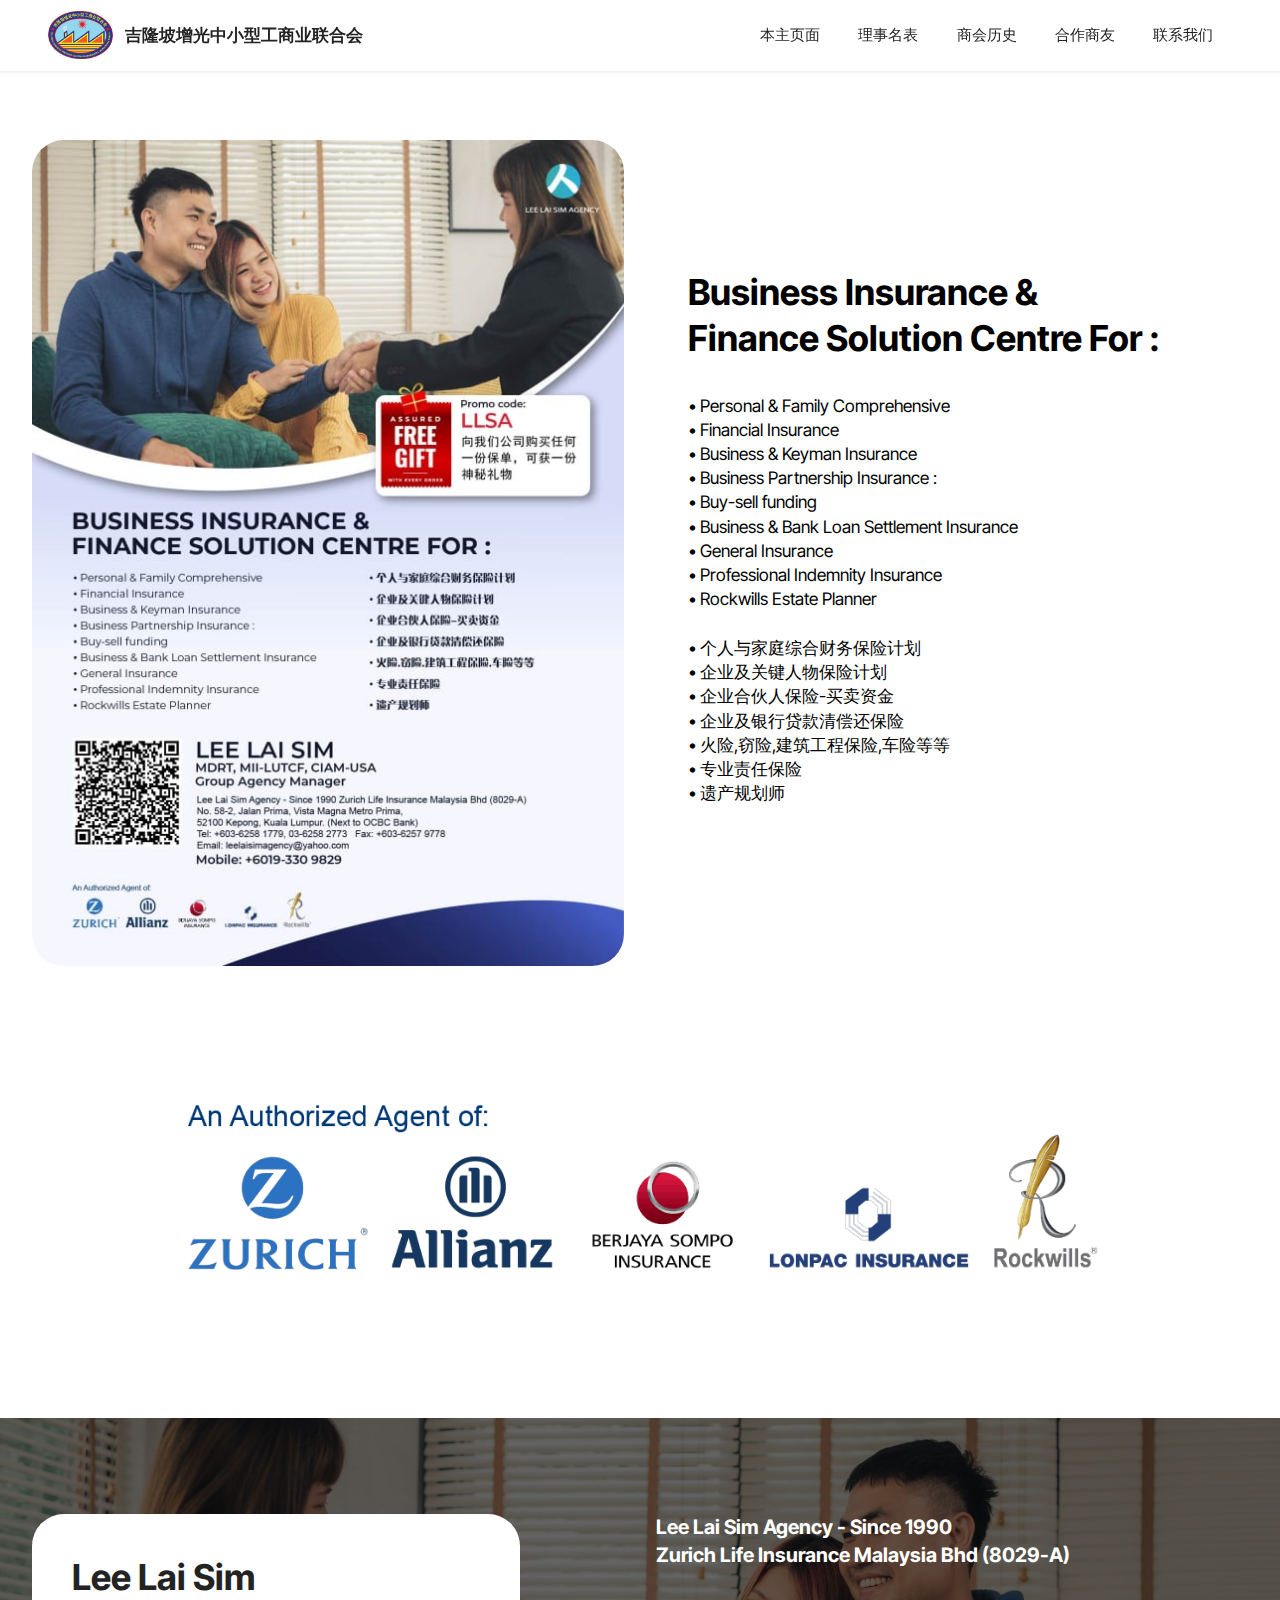
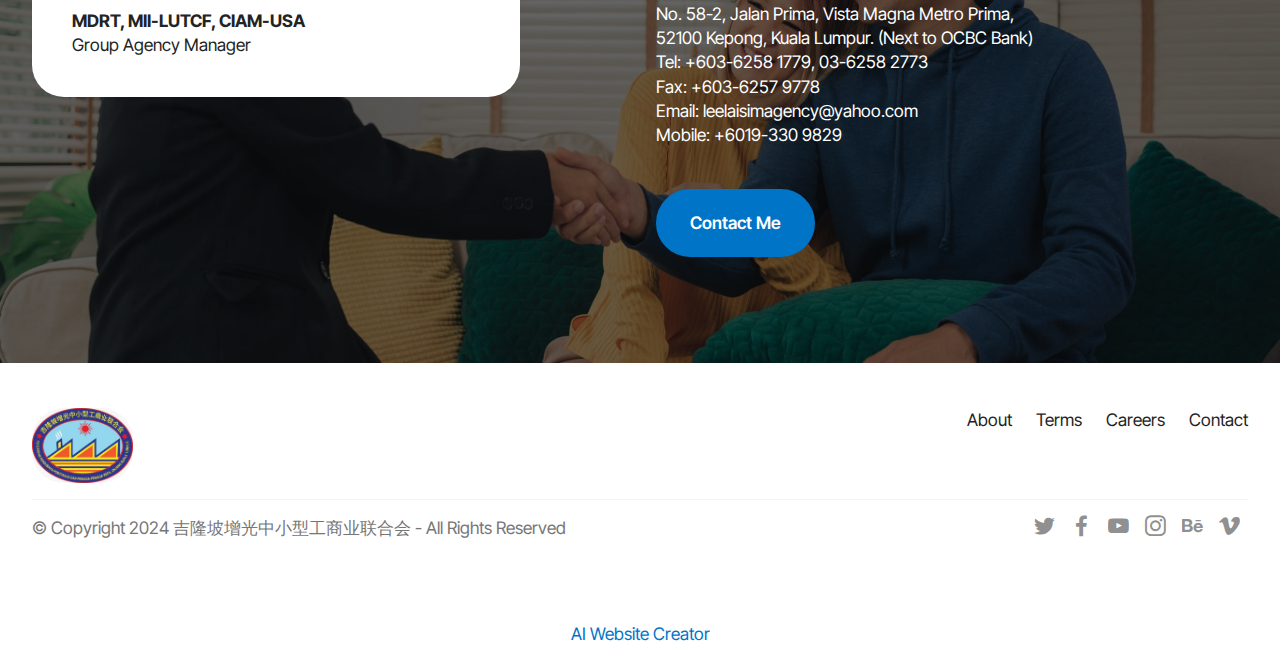
==== ad-1.html @ dc6735cf "create github pages" ====
<!DOCTYPE html>
<html  >
<head>
  <!-- Site made with Mobirise Website Builder v5.9.13, https://mobirise.com -->
  <meta charset="UTF-8">
  <meta http-equiv="X-UA-Compatible" content="IE=edge">
  <meta name="generator" content="Mobirise v5.9.13, mobirise.com">
  <meta name="viewport" content="width=device-width, initial-scale=1, minimum-scale=1">
  <link rel="shortcut icon" href="assets/images/logo-429x319.jpg" type="image/x-icon">
  <meta name="description" content="吉隆坡增光中小型工商业联合会（以下简称“本会”）成立于1975年7月，正式获得马来西亚社团注册官批准，成为合法的工商业团体。本会成立的初衷是为了团结和服务本地的中小型工商业者，为他们提供一个互相交流与合作的平台，共同促进工商业的发展。">
  
  
  <title>Zurich Life Insurance Malaysia Bhd</title>
  <link rel="stylesheet" href="assets/bootstrap/css/bootstrap.min.css">
  <link rel="stylesheet" href="assets/bootstrap/css/bootstrap-grid.min.css">
  <link rel="stylesheet" href="assets/bootstrap/css/bootstrap-reboot.min.css">
  <link rel="stylesheet" href="assets/dropdown/css/style.css">
  <link rel="stylesheet" href="assets/socicon/css/styles.css">
  <link rel="stylesheet" href="assets/theme/css/style.css">
  <link rel="preload" href="https://fonts.googleapis.com/css?family=Inter+Tight:100,200,300,400,500,600,700,800,900,100i,200i,300i,400i,500i,600i,700i,800i,900i&display=swap" as="style" onload="this.onload=null;this.rel='stylesheet'">
  <noscript><link rel="stylesheet" href="https://fonts.googleapis.com/css?family=Inter+Tight:100,200,300,400,500,600,700,800,900,100i,200i,300i,400i,500i,600i,700i,800i,900i&display=swap"></noscript>
  <link rel="preload" as="style" href="assets/mobirise/css/mbr-additional.css?v=y1FM6R"><link rel="stylesheet" href="assets/mobirise/css/mbr-additional.css?v=y1FM6R" type="text/css">

  
  
  
</head>
<body>
  
  <section data-bs-version="5.1" class="menu menu1 cid-umPn0v8FoE" once="menu" id="menu1-6">
    

    <nav class="navbar navbar-dropdown navbar-fixed-top navbar-expand-lg">
        <div class="container">
            <div class="navbar-brand">
                <span class="navbar-logo">
                    <a href="https://mobiri.se">
                        <img src="assets/images/logo-429x319.jpg" alt="Mobirise Website Builder" style="height: 3rem;">
                    </a>
                </span>
                <span class="navbar-caption-wrap"><a class="navbar-caption text-black display-7" href="https://mobiri.se">吉隆坡增光中小型工商业联合会</a></span>
            </div>
            <button class="navbar-toggler" type="button" data-toggle="collapse" data-bs-toggle="collapse" data-target="#navbarSupportedContent" data-bs-target="#navbarSupportedContent" aria-controls="navbarNavAltMarkup" aria-expanded="false" aria-label="Toggle navigation">
                <div class="hamburger">
                    <span></span>
                    <span></span>
                    <span></span>
                    <span></span>
                </div>
            </button>
            <div class="collapse navbar-collapse" id="navbarSupportedContent">
                <ul class="navbar-nav nav-dropdown nav-right" data-app-modern-menu="true"><li class="nav-item"><a class="nav-link link text-black text-primary display-4" href="index.html">本主页面</a></li><li class="nav-item"><a class="nav-link link text-black text-primary display-4" href="directorlist.html">
                            理事名表</a></li>
                    <li class="nav-item"><a class="nav-link link text-black text-primary display-4" href="history.html">
                            商会历史</a></li><li class="nav-item"><a class="nav-link link text-black text-primary display-4" href="member.html">
                            合作商友</a></li>
                    <li class="nav-item"><a class="nav-link link text-black text-primary display-4" href="contact.html">联系我们</a>
                    </li></ul>
                
                
            </div>
        </div>
    </nav>
</section>

<section data-bs-version="5.1" class="start article2 cid-umPnnWZREJ" id="article02-b">
	

	
	

	<div class="container">
		<div class="row justify-content-center">
			<div class="col-12 col-md-12 col-lg-6 image-wrapper">
				<img class="w-100" src="assets/images/ad-sample-1-1-596x832.jpg" alt="Mobirise Website Builder">
			</div>
			<div class="col-12 col-md-12 col-lg">
				<div class="text-wrapper align-left">
					<h1 class="mbr-section-title mbr-fonts-style mb-4 display-2"><strong>Business Insurance &amp; 
</strong><div><strong>Finance Solution Centre For :</strong></div></h1>
					<p class="mbr-text align-left mbr-fonts-style mb-4 display-7">• Personal &amp; Family Comprehensive
<br>• Financial Insurance
<br>• Business &amp; Keyman Insurance
<br>• Business Partnership Insurance :
<br>• Buy-sell funding
<br>• Business &amp; Bank Loan Settlement Insurance
<br>• General Insurance
<br>• Professional Indemnity Insurance
<br>• Rockwills Estate Planner<br><br>• 个人与家庭综合财务保险计划
<br>• 企业及关键人物保险计划 
<br>• 企业合伙人保险-买卖资金
<br>• 企业及银行贷款清偿还保险
<br>• 火险,窃险,建筑工程保险,车险等等 
<br>• 专业责任保险
<br>• 遗产规划师<br></p>
					
				</div>
			</div>
		</div>
	</div>
</section>

<section data-bs-version="5.1" class="image3 cid-umPq0Tp7TJ" id="image3-h">
    

    
    

    <div class="container">
        <div class="row justify-content-center">
            <div class="col-12 col-lg-10">
                <div class="image-wrapper">
                    <img src="assets/images/ad-sample-1-3-1164x300.png" alt="Mobirise Website Builder">
                    
                </div>
            </div>
        </div>
    </div>
</section>

<section data-bs-version="5.1" class="header6 cid-umPnXwCOvZ" id="header06-c">
	

	
	<div class="mbr-overlay" style="opacity: 0.6; background-color: rgb(0, 0, 0);"></div>

	<div class="container">
		<div class="row">
			<div class="col-12 col-lg-5">
				<div class="card-wrapper">
					<h3 class="mbr-section-cardtitle mbr-fonts-style mb-2 display-2"><strong>Lee Lai Sim</strong></h3>

					<p class="mbr-cardtext mbr-fonts-style mb-0 display-7"><strong>
					MDRT, MII-LUTCF, CIAM-USA
					<br></strong>Group Agency Manager<strong><br></strong></p>
				</div>
			</div>
			<div class="col-12 col-lg-6">
				<h1 class="mbr-section-title mbr-fonts-style mb-4 display-5"><strong>Lee Lai Sim Agency - Since 1990 
</strong><div><strong>Zurich Life Insurance Malaysia Bhd (8029-A)</strong></div></h1>
				
				<p class="mbr-text mbr-fonts-style mb-4 display-7">No. 58-2, Jalan Prima, Vista Magna Metro Prima,
<br>52100 Kepong, Kuala Lumpur. (Next to OCBC Bank)
<br>Tel: +603-6258 1779, 03-6258 2773   
<br>Fax: +603-6257 9778
<br>Email: leelaisimagency@yahoo.com<br>Mobile: +6019-330 9829&nbsp;<br></p>
				<div class="mbr-section-btn mt-4"><a class="btn btn-primary display-7" href="https://wa.me/60193309829 ">Contact Me</a></div>
			</div>
		</div>
	</div>
</section>

<section data-bs-version="5.1" class="footer5 cid-umPn0yYHTS" once="footers" id="footer5-a">

    

    

    <div class="container">
        <div class="media-container-row">
            <div class="col-md-1 col-6">
                <div class="media-wrap">
                    <a href="#">
                        <img src="assets/images/logo-429x319.jpg" alt="Logo">
                    </a>
                </div>
            </div>
            <div class="col-11 col-6">
                <p class="mbr-text align-right links mbr-fonts-style display-7">
                    <a href="#" class="text-black">About</a> &nbsp;&nbsp;&nbsp;&nbsp;
                    <a href="#" class="text-black">Terms</a> &nbsp;&nbsp;&nbsp;&nbsp;
                    <a href="#" class="text-black">Careers</a> &nbsp;&nbsp;&nbsp;&nbsp;
                    <a href="#" class="text-black">Contact</a>
                </p>
            </div>
        </div>
        <!-- <div class="media-container-row">
            <div class="col-md-12"> -->
        <div class="footer-lower">
            <div class="media-container-row">
                <div class="col-md-12">
                    <hr>
                </div>
            </div>
            <div class="media-container-row">
                <div class="col-md-6 copyright">
                    <p class="mbr-text mbr-fonts-style display-7">
                        © Copyright 2024 吉隆坡增光中小型工商业联合会 - All Rights Reserved
                    </p>
                </div>
                <div class="col-md-6">
                    <div class="social-list align-right">
                        <div class="soc-item">
                            <a href="https://twitter.com/mobirise" target="_blank">
                                <span class="socicon-twitter socicon mbr-iconfont mbr-iconfont-social"></span>
                            </a>
                        </div>
                        <div class="soc-item">
                            <a href="https://www.facebook.com/pages/Mobirise/1616226671953247" target="_blank">
                                <span class="socicon-facebook socicon mbr-iconfont mbr-iconfont-social"></span>
                            </a>
                        </div>
                        <div class="soc-item">
                            <a href="https://www.youtube.com/c/mobirise" target="_blank">
                                <span class="socicon-youtube socicon mbr-iconfont mbr-iconfont-social"></span>
                            </a>
                        </div>
                        <div class="soc-item">
                            <a href="https://instagram.com/mobirise" target="_blank">
                                <span class="socicon-instagram socicon mbr-iconfont mbr-iconfont-social"></span>
                            </a>
                        </div>
                        <div class="soc-item">
                            <a href="https://www.behance.net/Mobirise" target="_blank">
                                <span class="socicon-behance socicon mbr-iconfont mbr-iconfont-social"></span>
                            </a>
                        </div>
                        <div class="soc-item">
                            <a href="https://vimeo.com/mobirise" target="_blank">
                                <span class="socicon-vimeo socicon mbr-iconfont mbr-iconfont-social"></span>
                            </a>
                        </div>
                    </div>
                </div>
            </div>
            <!-- </div>
            </div> -->
        </div>

    </div>
</section><section class="display-7" style="padding: 0;align-items: center;justify-content: center;flex-wrap: wrap;    align-content: center;display: flex;position: relative;height: 4rem;"><a href="https://mobiri.se/689360" style="flex: 1 1;height: 4rem;position: absolute;width: 100%;z-index: 1;"><img alt="" style="height: 4rem;" src="[data-uri]"></a><p style="margin: 0;text-align: center;" class="display-7">&#8204;</p><a style="z-index:1" href="https://mobirise.com/builder/ai-website-creator.html">AI Website Creator</a></section><script src="assets/bootstrap/js/bootstrap.bundle.min.js"></script>  <script src="assets/smoothscroll/smooth-scroll.js"></script>  <script src="assets/ytplayer/index.js"></script>  <script src="assets/dropdown/js/navbar-dropdown.js"></script>  <script src="assets/theme/js/script.js"></script>  
  
  
</body>
</html>
---- assets/dropdown/css/style.css ----
.navbar-dropdown {
  left: 0;
  padding: 0;
  position: absolute;
  right: 0;
  top: 0;
  transition: all 0.45s ease;
  z-index: 1030;
  background: #282828; }
  .navbar-dropdown .navbar-logo {
    margin-right: 0.8rem;
    transition: margin 0.3s ease-in-out;
    vertical-align: middle; }
    .navbar-dropdown .navbar-logo img {
      height: 3.125rem;
      transition: all 0.3s ease-in-out; }
    .navbar-dropdown .navbar-logo.mbr-iconfont {
      font-size: 3.125rem;
      line-height: 3.125rem; }
  .navbar-dropdown .navbar-caption {
    font-weight: 700;
    white-space: normal;
    vertical-align: -4px;
    line-height: 3.125rem !important; }
    .navbar-dropdown .navbar-caption, .navbar-dropdown .navbar-caption:hover {
      color: inherit;
      text-decoration: none; }
  .navbar-dropdown .mbr-iconfont + .navbar-caption {
    vertical-align: -1px; }
  .navbar-dropdown.navbar-fixed-top {
    position: fixed; }
  .navbar-dropdown .navbar-brand span {
    vertical-align: -4px; }
  .navbar-dropdown.bg-color.transparent {
    background: none; }
  .navbar-dropdown.navbar-short .navbar-brand {
    padding: 0.625rem 0; }
    .navbar-dropdown.navbar-short .navbar-brand span {
      vertical-align: -1px; }
  .navbar-dropdown.navbar-short .navbar-caption {
    line-height: 2.375rem !important;
    vertical-align: -2px; }
  .navbar-dropdown.navbar-short .navbar-logo {
    margin-right: 0.5rem; }
    .navbar-dropdown.navbar-short .navbar-logo img {
      height: 2.375rem; }
    .navbar-dropdown.navbar-short .navbar-logo.mbr-iconfont {
      font-size: 2.375rem;
      line-height: 2.375rem; }
  .navbar-dropdown.navbar-short .mbr-table-cell {
    height: 3.625rem; }
  .navbar-dropdown .navbar-close {
    left: 0.6875rem;
    position: fixed;
    top: 0.75rem;
    z-index: 1000; }
  .navbar-dropdown .hamburger-icon {
    content: "";
    display: inline-block;
    vertical-align: middle;
    width: 16px;
    -webkit-box-shadow: 0 -6px 0 1px #282828,0 0 0 1px #282828,0 6px 0 1px #282828;
    -moz-box-shadow: 0 -6px 0 1px #282828,0 0 0 1px #282828,0 6px 0 1px #282828;
    box-shadow: 0 -6px 0 1px #282828,0 0 0 1px #282828,0 6px 0 1px #282828; }

.dropdown-menu .dropdown-toggle[data-toggle="dropdown-submenu"]::after {
  border-bottom: 0.35em solid transparent;
  border-left: 0.35em solid;
  border-right: 0;
  border-top: 0.35em solid transparent;
  margin-left: 0.3rem; }

.dropdown-menu .dropdown-item:focus {
  outline: 0; }

.nav-dropdown {
  font-size: 0.75rem;
  font-weight: 500;
  height: auto !important; }
  .nav-dropdown .nav-btn {
    padding-left: 1rem; }
  .nav-dropdown .link {
    margin: .667em 1.667em;
    font-weight: 500;
    padding: 0;
    transition: color .2s ease-in-out; }
    .nav-dropdown .link.dropdown-toggle {
      margin-right: 2.583em; }
      .nav-dropdown .link.dropdown-toggle::after {
        margin-left: .25rem;
        border-top: 0.35em solid;
        border-right: 0.35em solid transparent;
        border-left: 0.35em solid transparent;
        border-bottom: 0; }
      .nav-dropdown .link.dropdown-toggle[aria-expanded="true"] {
        margin: 0;
        padding: 0.667em 3.263em  0.667em 1.667em; }
  .nav-dropdown .link::after,
  .nav-dropdown .dropdown-item::after {
    color: inherit; }
  .nav-dropdown .btn {
    font-size: 0.75rem;
    font-weight: 700;
    letter-spacing: 0;
    margin-bottom: 0;
    padding-left: 1.25rem;
    padding-right: 1.25rem; }
  .nav-dropdown .dropdown-menu {
    border-radius: 0;
    border: 0;
    left: 0;
    margin: 0;
    padding-bottom: 1.25rem;
    padding-top: 1.25rem;
    position: relative; }
  .nav-dropdown .dropdown-submenu {
    margin-left: 0.125rem;
    top: 0; }
  .nav-dropdown .dropdown-item {
    font-weight: 500;
    line-height: 2;
    padding: 0.3846em 4.615em 0.3846em 1.5385em;
    position: relative;
    transition: color .2s ease-in-out, background-color .2s ease-in-out; }
    .nav-dropdown .dropdown-item::after {
      margin-top: -0.3077em;
      position: absolute;
      right: 1.1538em;
      top: 50%; }
    .nav-dropdown .dropdown-item:focus, .nav-dropdown .dropdown-item:hover {
      background: none; }

@media (max-width: 767px) {
  .nav-dropdown.navbar-toggleable-sm {
    bottom: 0;
    display: none;
    left: 0;
    overflow-x: hidden;
    position: fixed;
    top: 0;
    transform: translateX(-100%);
    -ms-transform: translateX(-100%);
    -webkit-transform: translateX(-100%);
    width: 18.75rem;
    z-index: 999; } }
.nav-dropdown.navbar-toggleable-xl {
  bottom: 0;
  display: none;
  left: 0;
  overflow-x: hidden;
  position: fixed;
  top: 0;
  transform: translateX(-100%);
  -ms-transform: translateX(-100%);
  -webkit-transform: translateX(-100%);
  width: 18.75rem;
  z-index: 999; }

.nav-dropdown-sm {
  display: block !important;
  overflow-x: hidden;
  overflow: auto;
  padding-top: 3.875rem; }
  .nav-dropdown-sm::after {
    content: "";
    display: block;
    height: 3rem;
    width: 100%; }
  .nav-dropdown-sm.collapse.in ~ .navbar-close {
    display: block !important; }
  .nav-dropdown-sm.collapsing, .nav-dropdown-sm.collapse.in {
    transform: translateX(0);
    -ms-transform: translateX(0);
    -webkit-transform: translateX(0);
    transition: all 0.25s ease-out;
    -webkit-transition: all 0.25s ease-out;
    background: #282828; }
  .nav-dropdown-sm.collapsing[aria-expanded="false"] {
    transform: translateX(-100%);
    -ms-transform: translateX(-100%);
    -webkit-transform: translateX(-100%); }
  .nav-dropdown-sm .nav-item {
    display: block;
    margin-left: 0 !important;
    padding-left: 0; }
  .nav-dropdown-sm .link,
  .nav-dropdown-sm .dropdown-item {
    border-top: 1px dotted rgba(255, 255, 255, 0.1);
    font-size: 0.8125rem;
    line-height: 1.6;
    margin: 0 !important;
    padding: 0.875rem 2.4rem 0.875rem 1.5625rem !important;
    position: relative;
    white-space: normal; }
    .nav-dropdown-sm .link:focus, .nav-dropdown-sm .link:hover,
    .nav-dropdown-sm .dropdown-item:focus,
    .nav-dropdown-sm .dropdown-item:hover {
      background: rgba(0, 0, 0, 0.2) !important;
      color: #c0a375; }
  .nav-dropdown-sm .nav-btn {
    position: relative;
    padding: 1.5625rem 1.5625rem 0 1.5625rem; }
    .nav-dropdown-sm .nav-btn::before {
      border-top: 1px dotted rgba(255, 255, 255, 0.1);
      content: "";
      left: 0;
      position: absolute;
      top: 0;
      width: 100%; }
    .nav-dropdown-sm .nav-btn + .nav-btn {
      padding-top: 0.625rem; }
      .nav-dropdown-sm .nav-btn + .nav-btn::before {
        display: none; }
  .nav-dropdown-sm .btn {
    padding: 0.625rem 0; }
  .nav-dropdown-sm .dropdown-toggle[data-toggle="dropdown-submenu"]::after {
    margin-left: .25rem;
    border-top: 0.35em solid;
    border-right: 0.35em solid transparent;
    border-left: 0.35em solid transparent;
    border-bottom: 0; }
  .nav-dropdown-sm .dropdown-toggle[data-toggle="dropdown-submenu"][aria-expanded="true"]::after {
    border-top: 0;
    border-right: 0.35em solid transparent;
    border-left: 0.35em solid transparent;
    border-bottom: 0.35em solid; }
  .nav-dropdown-sm .dropdown-menu {
    margin: 0;
    padding: 0;
    position: relative;
    top: 0;
    left: 0;
    width: 100%;
    border: 0;
    float: none;
    border-radius: 0;
    background: none; }
  .nav-dropdown-sm .dropdown-submenu {
    left: 100%;
    margin-left: 0.125rem;
    margin-top: -1.25rem;
    top: 0; }

.navbar-toggleable-sm .nav-dropdown .dropdown-menu {
  position: absolute; }

.navbar-toggleable-sm .nav-dropdown .dropdown-submenu {
  left: 100%;
  margin-left: 0.125rem;
  margin-top: -1.25rem;
  top: 0; }

.navbar-toggleable-sm.opened .nav-dropdown .dropdown-menu {
  position: relative; }

.navbar-toggleable-sm.opened .nav-dropdown .dropdown-submenu {
  left: 0;
  margin-left: 00rem;
  margin-top: 0rem;
  top: 0; }

.is-builder .nav-dropdown.collapsing {
  transition: none !important; }
---- assets/socicon/css/styles.css ----
@charset "UTF-8";

@font-face {
  font-family: 'Socicon';
  src:  url('../fonts/socicon.eot');
  src:  url('../fonts/socicon.eot?#iefix') format('embedded-opentype'),
    url('../fonts/socicon.woff2') format('woff2'),
    url('../fonts/socicon.ttf') format('truetype'),
    url('../fonts/socicon.woff') format('woff'),
    url('../fonts/socicon.svg#socicon') format('svg');
  font-weight: normal;
  font-style: normal;
  font-display: swap;
}

[data-icon]:before {
  font-family: "socicon" !important;
  content: attr(data-icon);
  font-style: normal !important;
  font-weight: normal !important;
  font-variant: normal !important;
  text-transform: none !important;
  speak: none;
  line-height: 1;
  -webkit-font-smoothing: antialiased;
  -moz-osx-font-smoothing: grayscale;
}

[class^="socicon-"], [class*=" socicon-"] {
  /* use !important to prevent issues with browser extensions that change fonts */
  font-family: 'Socicon' !important;
  speak: none;
  font-style: normal;
  font-weight: normal;
  font-variant: normal;
  text-transform: none;
  line-height: 1;

  /* Better Font Rendering =========== */
  -webkit-font-smoothing: antialiased;
  -moz-osx-font-smoothing: grayscale;
}

.socicon-eitaa:before {
  content: "\e97c";
}
.socicon-soroush:before {
  content: "\e97d";
}
.socicon-bale:before {
  content: "\e97e";
}
.socicon-zazzle:before {
  content: "\e97b";
}
.socicon-society6:before {
  content: "\e97a";
}
.socicon-redbubble:before {
  content: "\e979";
}
.socicon-avvo:before {
  content: "\e978";
}
.socicon-stitcher:before {
  content: "\e977";
}
.socicon-googlehangouts:before {
  content: "\e974";
}
.socicon-dlive:before {
  content: "\e975";
}
.socicon-vsco:before {
  content: "\e976";
}
.socicon-flipboard:before {
  content: "\e973";
}
.socicon-ubuntu:before {
  content: "\e958";
}
.socicon-artstation:before {
  content: "\e959";
}
.socicon-invision:before {
  content: "\e95a";
}
.socicon-torial:before {
  content: "\e95b";
}
.socicon-collectorz:before {
  content: "\e95c";
}
.socicon-seenthis:before {
  content: "\e95d";
}
.socicon-googleplaymusic:before {
  content: "\e95e";
}
.socicon-debian:before {
  content: "\e95f";
}
.socicon-filmfreeway:before {
  content: "\e960";
}
.socicon-gnome:before {
  content: "\e961";
}
.socicon-itchio:before {
  content: "\e962";
}
.socicon-jamendo:before {
  content: "\e963";
}
.socicon-mix:before {
  content: "\e964";
}
.socicon-sharepoint:before {
  content: "\e965";
}
.socicon-tinder:before {
  content: "\e966";
}
.socicon-windguru:before {
  content: "\e967";
}
.socicon-cdbaby:before {
  content: "\e968";
}
.socicon-elementaryos:before {
  content: "\e969";
}
.socicon-stage32:before {
  content: "\e96a";
}
.socicon-tiktok:before {
  content: "\e96b";
}
.socicon-gitter:before {
  content: "\e96c";
}
.socicon-letterboxd:before {
  content: "\e96d";
}
.socicon-threema:before {
  content: "\e96e";
}
.socicon-splice:before {
  content: "\e96f";
}
.socicon-metapop:before {
  content: "\e970";
}
.socicon-naver:before {
  content: "\e971";
}
.socicon-remote:before {
  content: "\e972";
}
.socicon-internet:before {
  content: "\e957";
}
.socicon-moddb:before {
  content: "\e94b";
}
.socicon-indiedb:before {
  content: "\e94c";
}
.socicon-traxsource:before {
  content: "\e94d";
}
.socicon-gamefor:before {
  content: "\e94e";
}
.socicon-pixiv:before {
  content: "\e94f";
}
.socicon-myanimelist:before {
  content: "\e950";
}
.socicon-blackberry:before {
  content: "\e951";
}
.socicon-wickr:before {
  content: "\e952";
}
.socicon-spip:before {
  content: "\e953";
}
.socicon-napster:before {
  content: "\e954";
}
.socicon-beatport:before {
  content: "\e955";
}
.socicon-hackerone:before {
  content: "\e956";
}
.socicon-hackernews:before {
  content: "\e946";
}
.socicon-smashwords:before {
  content: "\e947";
}
.socicon-kobo:before {
  content: "\e948";
}
.socicon-bookbub:before {
  content: "\e949";
}
.socicon-mailru:before {
  content: "\e94a";
}
.socicon-gitlab:before {
  content: "\e945";
}
.socicon-instructables:before {
  content: "\e944";
}
.socicon-portfolio:before {
  content: "\e943";
}
.socicon-codered:before {
  content: "\e940";
}
.socicon-origin:before {
  content: "\e941";
}
.socicon-nextdoor:before {
  content: "\e942";
}
.socicon-udemy:before {
  content: "\e93f";
}
.socicon-livemaster:before {
  content: "\e93e";
}
.socicon-crunchbase:before {
  content: "\e93b";
}
.socicon-homefy:before {
  content: "\e93c";
}
.socicon-calendly:before {
  content: "\e93d";
}
.socicon-realtor:before {
  content: "\e90f";
}
.socicon-tidal:before {
  content: "\e910";
}
.socicon-qobuz:before {
  content: "\e911";
}
.socicon-natgeo:before {
  content: "\e912";
}
.socicon-mastodon:before {
  content: "\e913";
}
.socicon-unsplash:before {
  content: "\e914";
}
.socicon-homeadvisor:before {
  content: "\e915";
}
.socicon-angieslist:before {
  content: "\e916";
}
.socicon-codepen:before {
  content: "\e917";
}
.socicon-slack:before {
  content: "\e918";
}
.socicon-openaigym:before {
  content: "\e919";
}
.socicon-logmein:before {
  content: "\e91a";
}
.socicon-fiverr:before {
  content: "\e91b";
}
.socicon-gotomeeting:before {
  content: "\e91c";
}
.socicon-aliexpress:before {
  content: "\e91d";
}
.socicon-guru:before {
  content: "\e91e";
}
.socicon-appstore:before {
  content: "\e91f";
}
.socicon-homes:before {
  content: "\e920";
}
.socicon-zoom:before {
  content: "\e921";
}
.socicon-alibaba:before {
  content: "\e922";
}
.socicon-craigslist:before {
  content: "\e923";
}
.socicon-wix:before {
  content: "\e924";
}
.socicon-redfin:before {
  content: "\e925";
}
.socicon-googlecalendar:before {
  content: "\e926";
}
.socicon-shopify:before {
  content: "\e927";
}
.socicon-freelancer:before {
  content: "\e928";
}
.socicon-seedrs:before {
  content: "\e929";
}
.socicon-bing:before {
  content: "\e92a";
}
.socicon-doodle:before {
  content: "\e92b";
}
.socicon-bonanza:before {
  content: "\e92c";
}
.socicon-squarespace:before {
  content: "\e92d";
}
.socicon-toptal:before {
  content: "\e92e";
}
.socicon-gust:before {
  content: "\e92f";
}
.socicon-ask:before {
  content: "\e930";
}
.socicon-trulia:before {
  content: "\e931";
}
.socicon-loomly:before {
  content: "\e932";
}
.socicon-ghost:before {
  content: "\e933";
}
.socicon-upwork:before {
  content: "\e934";
}
.socicon-fundable:before {
  content: "\e935";
}
.socicon-booking:before {
  content: "\e936";
}
.socicon-googlemaps:before {
  content: "\e937";
}
.socicon-zillow:before {
  content: "\e938";
}
.socicon-niconico:before {
  content: "\e939";
}
.socicon-toneden:before {
  content: "\e93a";
}
.socicon-augment:before {
  content: "\e908";
}
.socicon-bitbucket:before {
  content: "\e909";
}
.socicon-fyuse:before {
  content: "\e90a";
}
.socicon-yt-gaming:before {
  content: "\e90b";
}
.socicon-sketchfab:before {
  content: "\e90c";
}
.socicon-mobcrush:before {
  content: "\e90d";
}
.socicon-microsoft:before {
  content: "\e90e";
}
.socicon-pandora:before {
  content: "\e907";
}
.socicon-messenger:before {
  content: "\e906";
}
.socicon-gamewisp:before {
  content: "\e905";
}
.socicon-bloglovin:before {
  content: "\e904";
}
.socicon-tunein:before {
  content: "\e903";
}
.socicon-gamejolt:before {
  content: "\e901";
}
.socicon-trello:before {
  content: "\e902";
}
.socicon-spreadshirt:before {
  content: "\e900";
}
.socicon-500px:before {
  content: "\e000";
}
.socicon-8tracks:before {
  content: "\e001";
}
.socicon-airbnb:before {
  content: "\e002";
}
.socicon-alliance:before {
  content: "\e003";
}
.socicon-amazon:before {
  content: "\e004";
}
.socicon-amplement:before {
  content: "\e005";
}
.socicon-android:before {
  content: "\e006";
}
.socicon-angellist:before {
  content: "\e007";
}
.socicon-apple:before {
  content: "\e008";
}
.socicon-appnet:before {
  content: "\e009";
}
.socicon-baidu:before {
  content: "\e00a";
}
.socicon-bandcamp:before {
  content: "\e00b";
}
.socicon-battlenet:before {
  content: "\e00c";
}
.socicon-mixer:before {
  content: "\e00d";
}
.socicon-bebee:before {
  content: "\e00e";
}
.socicon-bebo:before {
  content: "\e00f";
}
.socicon-behance:before {
  content: "\e010";
}
.socicon-blizzard:before {
  content: "\e011";
}
.socicon-blogger:before {
  content: "\e012";
}
.socicon-buffer:before {
  content: "\e013";
}
.socicon-chrome:before {
  content: "\e014";
}
.socicon-coderwall:before {
  content: "\e015";
}
.socicon-curse:before {
  content: "\e016";
}
.socicon-dailymotion:before {
  content: "\e017";
}
.socicon-deezer:before {
  content: "\e018";
}
.socicon-delicious:before {
  content: "\e019";
}
.socicon-deviantart:before {
  content: "\e01a";
}
.socicon-diablo:before {
  content: "\e01b";
}
.socicon-digg:before {
  content: "\e01c";
}
.socicon-discord:before {
  content: "\e01d";
}
.socicon-disqus:before {
  content: "\e01e";
}
.socicon-douban:before {
  content: "\e01f";
}
.socicon-draugiem:before {
  content: "\e020";
}
.socicon-dribbble:before {
  content: "\e021";
}
.socicon-drupal:before {
  content: "\e022";
}
.socicon-ebay:before {
  content: "\e023";
}
.socicon-ello:before {
  content: "\e024";
}
.socicon-endomodo:before {
  content: "\e025";
}
.socicon-envato:before {
  content: "\e026";
}
.socicon-etsy:before {
  content: "\e027";
}
.socicon-facebook:before {
  content: "\e028";
}
.socicon-feedburner:before {
  content: "\e029";
}
.socicon-filmweb:before {
  content: "\e02a";
}
.socicon-firefox:before {
  content: "\e02b";
}
.socicon-flattr:before {
  content: "\e02c";
}
.socicon-flickr:before {
  content: "\e02d";
}
.socicon-formulr:before {
  content: "\e02e";
}
.socicon-forrst:before {
  content: "\e02f";
}
.socicon-foursquare:before {
  content: "\e030";
}
.socicon-friendfeed:before {
  content: "\e031";
}
.socicon-github:before {
  content: "\e032";
}
.socicon-goodreads:before {
  content: "\e033";
}
.socicon-google:before {
  content: "\e034";
}
.socicon-googlescholar:before {
  content: "\e035";
}
.socicon-googlegroups:before {
  content: "\e036";
}
.socicon-googlephotos:before {
  content: "\e037";
}
.socicon-googleplus:before {
  content: "\e038";
}
.socicon-grooveshark:before {
  content: "\e039";
}
.socicon-hackerrank:before {
  content: "\e03a";
}
.socicon-hearthstone:before {
  content: "\e03b";
}
.socicon-hellocoton:before {
  content: "\e03c";
}
.socicon-heroes:before {
  content: "\e03d";
}
.socicon-smashcast:before {
  content: "\e03e";
}
.socicon-horde:before {
  content: "\e03f";
}
.socicon-houzz:before {
  content: "\e040";
}
.socicon-icq:before {
  content: "\e041";
}
.socicon-identica:before {
  content: "\e042";
}
.socicon-imdb:before {
  content: "\e043";
}
.socicon-instagram:before {
  content: "\e044";
}
.socicon-issuu:before {
  content: "\e045";
}
.socicon-istock:before {
  content: "\e046";
}
.socicon-itunes:before {
  content: "\e047";
}
.socicon-keybase:before {
  content: "\e048";
}
.socicon-lanyrd:before {
  content: "\e049";
}
.socicon-lastfm:before {
  content: "\e04a";
}
.socicon-line:before {
  content: "\e04b";
}
.socicon-linkedin:before {
  content: "\e04c";
}
.socicon-livejournal:before {
  content: "\e04d";
}
.socicon-lyft:before {
  content: "\e04e";
}
.socicon-macos:before {
  content: "\e04f";
}
.socicon-mail:before {
  content: "\e050";
}
.socicon-medium:before {
  content: "\e051";
}
.socicon-meetup:before {
  content: "\e052";
}
.socicon-mixcloud:before {
  content: "\e053";
}
.socicon-modelmayhem:before {
  content: "\e054";
}
.socicon-mumble:before {
  content: "\e055";
}
.socicon-myspace:before {
  content: "\e056";
}
.socicon-newsvine:before {
  content: "\e057";
}
.socicon-nintendo:before {
  content: "\e058";
}
.socicon-npm:before {
  content: "\e059";
}
.socicon-odnoklassniki:before {
  content: "\e05a";
}
.socicon-openid:before {
  content: "\e05b";
}
.socicon-opera:before {
  content: "\e05c";
}
.socicon-outlook:before {
  content: "\e05d";
}
.socicon-overwatch:before {
  content: "\e05e";
}
.socicon-patreon:before {
  content: "\e05f";
}
.socicon-paypal:before {
  content: "\e060";
}
.socicon-periscope:before {
  content: "\e061";
}
.socicon-persona:before {
  content: "\e062";
}
.socicon-pinterest:before {
  content: "\e063";
}
.socicon-play:before {
  content: "\e064";
}
.socicon-player:before {
  content: "\e065";
}
.socicon-playstation:before {
  content: "\e066";
}
.socicon-pocket:before {
  content: "\e067";
}
.socicon-qq:before {
  content: "\e068";
}
.socicon-quora:before {
  content: "\e069";
}
.socicon-raidcall:before {
  content: "\e06a";
}
.socicon-ravelry:before {
  content: "\e06b";
}
.socicon-reddit:before {
  content: "\e06c";
}
.socicon-renren:before {
  content: "\e06d";
}
.socicon-researchgate:before {
  content: "\e06e";
}
.socicon-residentadvisor:before {
  content: "\e06f";
}
.socicon-reverbnation:before {
  content: "\e070";
}
.socicon-rss:before {
  content: "\e071";
}
.socicon-sharethis:before {
  content: "\e072";
}
.socicon-skype:before {
  content: "\e073";
}
.socicon-slideshare:before {
  content: "\e074";
}
.socicon-smugmug:before {
  content: "\e075";
}
.socicon-snapchat:before {
  content: "\e076";
}
.socicon-songkick:before {
  content: "\e077";
}
.socicon-soundcloud:before {
  content: "\e078";
}
.socicon-spotify:before {
  content: "\e079";
}
.socicon-stackexchange:before {
  content: "\e07a";
}
.socicon-stackoverflow:before {
  content: "\e07b";
}
.socicon-starcraft:before {
  content: "\e07c";
}
.socicon-stayfriends:before {
  content: "\e07d";
}
.socicon-steam:before {
  content: "\e07e";
}
.socicon-storehouse:before {
  content: "\e07f";
}
.socicon-strava:before {
  content: "\e080";
}
.socicon-streamjar:before {
  content: "\e081";
}
.socicon-stumbleupon:before {
  content: "\e082";
}
.socicon-swarm:before {
  content: "\e083";
}
.socicon-teamspeak:before {
  content: "\e084";
}
.socicon-teamviewer:before {
  content: "\e085";
}
.socicon-technorati:before {
  content: "\e086";
}
.socicon-telegram:before {
  content: "\e087";
}
.socicon-tripadvisor:before {
  content: "\e088";
}
.socicon-tripit:before {
  content: "\e089";
}
.socicon-triplej:before {
  content: "\e08a";
}
.socicon-tumblr:before {
  content: "\e08b";
}
.socicon-twitch:before {
  content: "\e08c";
}
.socicon-twitter:before {
  content: "\e08d";
}
.socicon-uber:before {
  content: "\e08e";
}
.socicon-ventrilo:before {
  content: "\e08f";
}
.socicon-viadeo:before {
  content: "\e090";
}
.socicon-viber:before {
  content: "\e091";
}
.socicon-viewbug:before {
  content: "\e092";
}
.socicon-vimeo:before {
  content: "\e093";
}
.socicon-vine:before {
  content: "\e094";
}
.socicon-vkontakte:before {
  content: "\e095";
}
.socicon-warcraft:before {
  content: "\e096";
}
.socicon-wechat:before {
  content: "\e097";
}
.socicon-weibo:before {
  content: "\e098";
}
.socicon-whatsapp:before {
  content: "\e099";
}
.socicon-wikipedia:before {
  content: "\e09a";
}
.socicon-windows:before {
  content: "\e09b";
}
.socicon-wordpress:before {
  content: "\e09c";
}
.socicon-wykop:before {
  content: "\e09d";
}
.socicon-xbox:before {
  content: "\e09e";
}
.socicon-xing:before {
  content: "\e09f";
}
.socicon-yahoo:before {
  content: "\e0a0";
}
.socicon-yammer:before {
  content: "\e0a1";
}
.socicon-yandex:before {
  content: "\e0a2";
}
.socicon-yelp:before {
  content: "\e0a3";
}
.socicon-younow:before {
  content: "\e0a4";
}
.socicon-youtube:before {
  content: "\e0a5";
}
.socicon-zapier:before {
  content: "\e0a6";
}
.socicon-zerply:before {
  content: "\e0a7";
}
.socicon-zomato:before {
  content: "\e0a8";
}
.socicon-zynga:before {
  content: "\e0a9";
}
---- assets/theme/css/style.css ----
@charset "UTF-8";
section {
  background-color: #ffffff;
}

body {
  font-style: normal;
  line-height: 1.5;
  font-weight: 400;
  color: #232323;
  position: relative;
}

button {
  background-color: transparent;
  border-color: transparent;
}

.embla__button,
.carousel-control {
  background-color: #edefea !important;
  opacity: 0.8 !important;
  color: #464845 !important;
  border-color: #edefea !important;
}

.carousel .close,
.modalWindow .close {
  background-color: #edefea !important;
  color: #464845 !important;
  border-color: #edefea !important;
  opacity: 0.8 !important;
}

.carousel .close:hover,
.modalWindow .close:hover {
  opacity: 1 !important;
}

.carousel-indicators li {
  background-color: #edefea !important;
  border: 2px solid #464845 !important;
}

.carousel-indicators li:hover,
.carousel-indicators li:active {
  opacity: 0.8 !important;
}

.embla__button:hover,
.carousel-control:hover {
  background-color: #edefea !important;
  opacity: 1 !important;
}

.modalWindow-video-container {
  height: 80%;
}

section,
.container,
.container-fluid {
  position: relative;
  word-wrap: break-word;
}

a.mbr-iconfont:hover {
  text-decoration: none;
}

.article .lead p,
.article .lead ul,
.article .lead ol,
.article .lead pre,
.article .lead blockquote {
  margin-bottom: 0;
}

a {
  font-style: normal;
  font-weight: 400;
  cursor: pointer;
}
a, a:hover {
  text-decoration: none;
}

.mbr-section-title {
  font-style: normal;
  line-height: 1.3;
}

.mbr-section-subtitle {
  line-height: 1.3;
}

.mbr-text {
  font-style: normal;
  line-height: 1.7;
}

h1,
h2,
h3,
h4,
h5,
h6,
.display-1,
.display-2,
.display-4,
.display-5,
.display-7,
span,
p,
a {
  line-height: 1;
  word-break: break-word;
  word-wrap: break-word;
  font-weight: 400;
}

b,
strong {
  font-weight: bold;
}

input:-webkit-autofill, input:-webkit-autofill:hover, input:-webkit-autofill:focus, input:-webkit-autofill:active {
  transition-delay: 9999s;
  -webkit-transition-property: background-color, color;
  transition-property: background-color, color;
}

textarea[type=hidden] {
  display: none;
}

section {
  background-position: 50% 50%;
  background-repeat: no-repeat;
  background-size: cover;
}
section .mbr-background-video,
section .mbr-background-video-preview {
  position: absolute;
  bottom: 0;
  left: 0;
  right: 0;
  top: 0;
}

.hidden {
  visibility: hidden;
}

.mbr-z-index20 {
  z-index: 20;
}

/*! Base colors */
.mbr-white {
  color: #ffffff;
}

.mbr-black {
  color: #111111;
}

.mbr-bg-white {
  background-color: #ffffff;
}

.mbr-bg-black {
  background-color: #000000;
}

/*! Text-aligns */
.align-left {
  text-align: left;
}

.align-center {
  text-align: center;
}

.align-right {
  text-align: right;
}

/*! Font-weight  */
.mbr-light {
  font-weight: 300;
}

.mbr-regular {
  font-weight: 400;
}

.mbr-semibold {
  font-weight: 500;
}

.mbr-bold {
  font-weight: 700;
}

/*! Media  */
.media-content {
  flex-basis: 100%;
}

.media-container-row {
  display: flex;
  flex-direction: row;
  flex-wrap: wrap;
  justify-content: center;
  align-content: center;
  align-items: start;
}
.media-container-row .media-size-item {
  width: 400px;
}

.media-container-column {
  display: flex;
  flex-direction: column;
  flex-wrap: wrap;
  justify-content: center;
  align-content: center;
  align-items: stretch;
}
.media-container-column > * {
  width: 100%;
}

@media (min-width: 992px) {
  .media-container-row {
    flex-wrap: nowrap;
  }
}
figure {
  margin-bottom: 0;
  overflow: hidden;
}

figure[mbr-media-size] {
  transition: width 0.1s;
}

img,
iframe {
  display: block;
  width: 100%;
}

.card {
  background-color: transparent;
  border: none;
}

.card-box {
  width: 100%;
}

.card-img {
  text-align: center;
  flex-shrink: 0;
  -webkit-flex-shrink: 0;
}

.media {
  max-width: 100%;
  margin: 0 auto;
}

.mbr-figure {
  align-self: center;
}

.media-container > div {
  max-width: 100%;
}

.mbr-figure img,
.card-img img {
  width: 100%;
}

@media (max-width: 991px) {
  .media-size-item {
    width: auto !important;
  }
  .media {
    width: auto;
  }
  .mbr-figure {
    width: 100% !important;
  }
}
/*! Buttons */
.mbr-section-btn {
  margin-left: -0.6rem;
  margin-right: -0.6rem;
  font-size: 0;
}

.btn {
  font-weight: 600;
  border-width: 1px;
  font-style: normal;
  margin: 0.6rem 0.6rem;
  white-space: normal;
  transition: all 0.2s ease-in-out;
  display: inline-flex;
  align-items: center;
  justify-content: center;
  word-break: break-word;
}

.btn-sm {
  font-weight: 600;
  letter-spacing: 0px;
  transition: all 0.3s ease-in-out;
}

.btn-md {
  font-weight: 600;
  letter-spacing: 0px;
  transition: all 0.3s ease-in-out;
}

.btn-lg {
  font-weight: 600;
  letter-spacing: 0px;
  transition: all 0.3s ease-in-out;
}

.btn-form {
  margin: 0;
}
.btn-form:hover {
  cursor: pointer;
}

nav .mbr-section-btn {
  margin-left: 0rem;
  margin-right: 0rem;
}

/*! Btn icon margin */
.btn .mbr-iconfont,
.btn.btn-sm .mbr-iconfont {
  order: 1;
  cursor: pointer;
  margin-left: 0.5rem;
  vertical-align: sub;
}

.btn.btn-md .mbr-iconfont,
.btn.btn-md .mbr-iconfont {
  margin-left: 0.8rem;
}

.mbr-regular {
  font-weight: 400;
}

.mbr-semibold {
  font-weight: 500;
}

.mbr-bold {
  font-weight: 700;
}

[type=submit] {
  -webkit-appearance: none;
}

/*! Full-screen */
.mbr-fullscreen .mbr-overlay {
  min-height: 100vh;
}

.mbr-fullscreen {
  display: flex;
  display: -moz-flex;
  display: -ms-flex;
  display: -o-flex;
  align-items: center;
  min-height: 100vh;
  padding-top: 3rem;
  padding-bottom: 3rem;
}

/*! Map */
.map {
  height: 25rem;
  position: relative;
}
.map iframe {
  width: 100%;
  height: 100%;
}

/*! Scroll to top arrow */
.mbr-arrow-up {
  bottom: 25px;
  right: 90px;
  position: fixed;
  text-align: right;
  z-index: 5000;
  color: #ffffff;
  font-size: 22px;
}

.mbr-arrow-up a {
  background: rgba(0, 0, 0, 0.2);
  border-radius: 50%;
  color: #fff;
  display: inline-block;
  height: 60px;
  width: 60px;
  border: 2px solid #fff;
  outline-style: none !important;
  position: relative;
  text-decoration: none;
  transition: all 0.3s ease-in-out;
  cursor: pointer;
  text-align: center;
}
.mbr-arrow-up a:hover {
  background-color: rgba(0, 0, 0, 0.4);
}
.mbr-arrow-up a i {
  line-height: 60px;
}

.mbr-arrow-up-icon {
  display: block;
  color: #fff;
}

.mbr-arrow-up-icon::before {
  content: "›";
  display: inline-block;
  font-family: serif;
  font-size: 22px;
  line-height: 1;
  font-style: normal;
  position: relative;
  top: 6px;
  left: -4px;
  transform: rotate(-90deg);
}

/*! Arrow Down */
.mbr-arrow {
  position: absolute;
  bottom: 45px;
  left: 50%;
  width: 60px;
  height: 60px;
  cursor: pointer;
  background-color: rgba(80, 80, 80, 0.5);
  border-radius: 50%;
  transform: translateX(-50%);
}
@media (max-width: 767px) {
  .mbr-arrow {
    display: none;
  }
}
.mbr-arrow > a {
  display: inline-block;
  text-decoration: none;
  outline-style: none;
  animation: arrowdown 1.7s ease-in-out infinite;
  color: #ffffff;
}
.mbr-arrow > a > i {
  position: absolute;
  top: -2px;
  left: 15px;
  font-size: 2rem;
}

#scrollToTop a i::before {
  content: "";
  position: absolute;
  display: block;
  border-bottom: 2.5px solid #fff;
  border-left: 2.5px solid #fff;
  width: 27.8%;
  height: 27.8%;
  left: 50%;
  top: 51%;
  transform: translateY(-30%) translateX(-50%) rotate(135deg);
}

@keyframes arrowdown {
  0% {
    transform: translateY(0px);
  }
  50% {
    transform: translateY(-5px);
  }
  100% {
    transform: translateY(0px);
  }
}
@media (max-width: 500px) {
  .mbr-arrow-up {
    left: 0;
    right: 0;
    text-align: center;
  }
}
/*Gradients animation*/
@keyframes gradient-animation {
  from {
    background-position: 0% 100%;
    animation-timing-function: ease-in-out;
  }
  to {
    background-position: 100% 0%;
    animation-timing-function: ease-in-out;
  }
}
.bg-gradient {
  background-size: 200% 200%;
  animation: gradient-animation 5s infinite alternate;
  -webkit-animation: gradient-animation 5s infinite alternate;
}

.menu .navbar-brand {
  display: -webkit-flex;
}
.menu .navbar-brand span {
  display: flex;
  display: -webkit-flex;
}
.menu .navbar-brand .navbar-caption-wrap {
  display: -webkit-flex;
}
.menu .navbar-brand .navbar-logo img {
  display: -webkit-flex;
  width: auto;
}
@media (min-width: 768px) and (max-width: 991px) {
  .menu .navbar-toggleable-sm .navbar-nav {
    display: -ms-flexbox;
  }
}
@media (max-width: 991px) {
  .menu .navbar-collapse {
    max-height: 93.5vh;
  }
  .menu .navbar-collapse.show {
    overflow: auto;
  }
}
@media (min-width: 992px) {
  .menu .navbar-nav.nav-dropdown {
    display: -webkit-flex;
  }
  .menu .navbar-toggleable-sm .navbar-collapse {
    display: -webkit-flex !important;
  }
  .menu .collapsed .navbar-collapse {
    max-height: 93.5vh;
  }
  .menu .collapsed .navbar-collapse.show {
    overflow: auto;
  }
}
@media (max-width: 767px) {
  .menu .navbar-collapse {
    max-height: 80vh;
  }
}

.nav-link .mbr-iconfont {
  margin-right: 0.5rem;
}

.navbar {
  display: -webkit-flex;
  -webkit-flex-wrap: wrap;
  -webkit-align-items: center;
  -webkit-justify-content: space-between;
}

.navbar-collapse {
  -webkit-flex-basis: 100%;
  -webkit-flex-grow: 1;
  -webkit-align-items: center;
}

.nav-dropdown .link {
  padding: 0.667em 1.667em !important;
  margin: 0 !important;
}

.nav {
  display: -webkit-flex;
  -webkit-flex-wrap: wrap;
}

.row {
  display: -webkit-flex;
  -webkit-flex-wrap: wrap;
}

.justify-content-center {
  -webkit-justify-content: center;
}

.form-inline {
  display: -webkit-flex;
}

.card-wrapper {
  -webkit-flex: 1;
}

.carousel-control {
  z-index: 10;
  display: -webkit-flex;
}

.carousel-controls {
  display: -webkit-flex;
}

.media {
  display: -webkit-flex;
}

.form-group:focus {
  outline: none;
}

.jq-selectbox__select {
  padding: 7px 0;
  position: relative;
}

.jq-selectbox__dropdown {
  overflow: hidden;
  border-radius: 10px;
  position: absolute;
  top: 100%;
  left: 0 !important;
  width: 100% !important;
}

.jq-selectbox__trigger-arrow {
  right: 0;
  transform: translateY(-50%);
}

.jq-selectbox li {
  padding: 1.07em 0.5em;
}

input[type=range] {
  padding-left: 0 !important;
  padding-right: 0 !important;
}

.modal-dialog,
.modal-content {
  height: 100%;
}

.modal-dialog .carousel-inner {
  height: calc(100vh - 1.75rem);
}
@media (max-width: 575px) {
  .modal-dialog .carousel-inner {
    height: calc(100vh - 1rem);
  }
}

.carousel-item {
  text-align: center;
}

.carousel-item img {
  margin: auto;
}

.navbar-toggler {
  align-self: flex-start;
  padding: 0.25rem 0.75rem;
  font-size: 1.25rem;
  line-height: 1;
  background: transparent;
  border: 1px solid transparent;
  border-radius: 0.25rem;
}

.navbar-toggler:focus,
.navbar-toggler:hover {
  text-decoration: none;
  box-shadow: none;
}

.navbar-toggler-icon {
  display: inline-block;
  width: 1.5em;
  height: 1.5em;
  vertical-align: middle;
  content: "";
  background: no-repeat center center;
  background-size: 100% 100%;
}

.navbar-toggler-left {
  position: absolute;
  left: 1rem;
}

.navbar-toggler-right {
  position: absolute;
  right: 1rem;
}

.card-img {
  width: auto;
}

.menu .navbar.collapsed:not(.beta-menu) {
  flex-direction: column;
}

.carousel-item.active,
.carousel-item-next,
.carousel-item-prev {
  display: flex;
}

.note-air-layout .dropup .dropdown-menu,
.note-air-layout .navbar-fixed-bottom .dropdown .dropdown-menu {
  bottom: initial !important;
}

html,
body {
  height: auto;
  min-height: 100vh;
}

.dropup .dropdown-toggle::after {
  display: none;
}

.form-asterisk {
  font-family: initial;
  position: absolute;
  top: -2px;
  font-weight: normal;
}

.form-control-label {
  position: relative;
  cursor: pointer;
  margin-bottom: 0.357em;
  padding: 0;
}

.alert {
  color: #ffffff;
  border-radius: 0;
  border: 0;
  font-size: 1.1rem;
  line-height: 1.5;
  margin-bottom: 1.875rem;
  padding: 1.25rem;
  position: relative;
  text-align: center;
}
.alert.alert-form::after {
  background-color: inherit;
  bottom: -7px;
  content: "";
  display: block;
  height: 14px;
  left: 50%;
  margin-left: -7px;
  position: absolute;
  transform: rotate(45deg);
  width: 14px;
}

.form-control {
  background-color: #ffffff;
  background-clip: border-box;
  color: #232323;
  line-height: 1rem !important;
  height: auto;
  padding: 1.2rem 2rem;
  transition: border-color 0.25s ease 0s;
  border: 1px solid transparent !important;
  border-radius: 4px;
  box-shadow: rgba(0, 0, 0, 0.07) 0px 1px 1px 0px, rgba(0, 0, 0, 0.07) 0px 1px 3px 0px, rgba(0, 0, 0, 0.03) 0px 0px 0px 1px;
}
.form-active .form-control:invalid {
  border-color: red;
}

.row > * {
  padding-right: 1rem;
  padding-left: 1rem;
}

form .row {
  margin-left: -0.6rem;
  margin-right: -0.6rem;
}
form .row [class*=col] {
  padding-left: 0.6rem;
  padding-right: 0.6rem;
}

form .mbr-section-btn {
  padding-left: 0.6rem;
  padding-right: 0.6rem;
}

form .form-check-input {
  margin-top: 0.5;
}

textarea.form-control {
  line-height: 1.5rem !important;
}

.form-group {
  margin-bottom: 1.2rem;
}

.form-control,
form .btn {
  min-height: 48px;
}

.gdpr-block label span.textGDPR input[name=gdpr] {
  top: 7px;
}

.form-control:focus {
  box-shadow: none;
}

:focus {
  outline: none;
}

.mbr-overlay {
  background-color: #000;
  bottom: 0;
  left: 0;
  opacity: 0.5;
  position: absolute;
  right: 0;
  top: 0;
  z-index: 0;
  pointer-events: none;
}

blockquote {
  font-style: italic;
  padding: 3rem;
  font-size: 1.09rem;
  position: relative;
  border-left: 3px solid;
}

ul,
ol,
pre,
blockquote {
  margin-bottom: 2.3125rem;
}

.mt-4 {
  margin-top: 2rem !important;
}

.mb-4 {
  margin-bottom: 2rem !important;
}

.container,
.container-fluid {
  padding-left: 16px;
  padding-right: 16px;
}

.row {
  margin-left: -16px;
  margin-right: -16px;
}
.row > [class*=col] {
  padding-left: 16px;
  padding-right: 16px;
}

@media (min-width: 992px) {
  .container-fluid {
    padding-left: 32px;
    padding-right: 32px;
  }
}
@media (max-width: 991px) {
  .mbr-container {
    padding-left: 16px;
    padding-right: 16px;
  }
}
.app-video-wrapper > img {
  opacity: 1;
}

.app-video-wrapper {
  background: transparent;
}

.item {
  position: relative;
}

.dropdown-menu .dropdown-menu {
  left: 100%;
}

.dropdown-item + .dropdown-menu {
  display: none;
}

.dropdown-item:hover + .dropdown-menu,
.dropdown-menu:hover {
  display: block;
}

@media (min-aspect-ratio: 16/9) {
  .mbr-video-foreground {
    height: 300% !important;
    top: -100% !important;
  }
}
@media (max-aspect-ratio: 16/9) {
  .mbr-video-foreground {
    width: 300% !important;
    left: -100% !important;
  }
}.engine {
	position: absolute;
	text-indent: -2400px;
	text-align: center;
	padding: 0;
	top: 0;
	left: -2400px;
}
---- assets/mobirise/css/mbr-additional.css ----
.btn {
  border-width: 2px;
}
img,
.card-wrap,
.card-wrapper,
.video-wrapper,
.mbr-figure iframe,
.google-map iframe,
.slide-content,
.plan,
.card,
.item-wrapper {
  border-radius: 2rem !important;
}
.video-wrapper {
  overflow: hidden;
}
body {
  font-family: Inter Tight;
}
.display-1 {
  font-family: 'Inter Tight', sans-serif;
  font-size: 3.2rem;
  line-height: 1;
}
.display-1 > .mbr-iconfont {
  font-size: 4rem;
}
.display-2 {
  font-family: 'Inter Tight', sans-serif;
  font-size: 2.5rem;
  line-height: 1;
}
.display-2 > .mbr-iconfont {
  font-size: 3.125rem;
}
.display-4 {
  font-family: 'Inter Tight', sans-serif;
  font-size: 0.9rem;
  line-height: 1.5;
}
.display-4 > .mbr-iconfont {
  font-size: 1.125rem;
}
.display-5 {
  font-family: 'Inter Tight', sans-serif;
  font-size: 1.3rem;
  line-height: 1.5;
}
.display-5 > .mbr-iconfont {
  font-size: 1.625rem;
}
.display-7 {
  font-family: 'Inter Tight', sans-serif;
  font-size: 1.1rem;
  line-height: 1.3;
}
.display-7 > .mbr-iconfont {
  font-size: 1.375rem;
}
/* ---- Fluid typography for mobile devices ---- */
/* 1.4 - font scale ratio ( bootstrap == 1.42857 ) */
/* 100vw - current viewport width */
/* (48 - 20)  48 == 48rem == 768px, 20 == 20rem == 320px(minimal supported viewport) */
/* 0.65 - min scale variable, may vary */
@media (max-width: 992px) {
  .display-1 {
    font-size: 2.56rem;
  }
}
@media (max-width: 768px) {
  .display-1 {
    font-size: 2.24rem;
    font-size: calc( 1.77rem + (3.2 - 1.77) * ((100vw - 20rem) / (48 - 20)));
    line-height: calc( 1.1 * (1.77rem + (3.2 - 1.77) * ((100vw - 20rem) / (48 - 20))));
  }
  .display-2 {
    font-size: 2rem;
    font-size: calc( 1.525rem + (2.5 - 1.525) * ((100vw - 20rem) / (48 - 20)));
    line-height: calc( 1.3 * (1.525rem + (2.5 - 1.525) * ((100vw - 20rem) / (48 - 20))));
  }
  .display-4 {
    font-size: 0.72rem;
    font-size: calc( 0.965rem + (0.9 - 0.965) * ((100vw - 20rem) / (48 - 20)));
    line-height: calc( 1.4 * (0.965rem + (0.9 - 0.965) * ((100vw - 20rem) / (48 - 20))));
  }
  .display-5 {
    font-size: 1.04rem;
    font-size: calc( 1.105rem + (1.3 - 1.105) * ((100vw - 20rem) / (48 - 20)));
    line-height: calc( 1.4 * (1.105rem + (1.3 - 1.105) * ((100vw - 20rem) / (48 - 20))));
  }
  .display-7 {
    font-size: 0.88rem;
    font-size: calc( 1.0350000000000001rem + (1.1 - 1.0350000000000001) * ((100vw - 20rem) / (48 - 20)));
    line-height: calc( 1.4 * (1.0350000000000001rem + (1.1 - 1.0350000000000001) * ((100vw - 20rem) / (48 - 20))));
  }
}
@media (min-width: 992px) and (max-width: 1400px) {
  .display-1 {
    font-size: 2.24rem;
    font-size: calc( 1.77rem + (3.2 - 1.77) * ((100vw - 62rem) / (87 - 62)));
    line-height: calc( 1.1 * (1.77rem + (3.2 - 1.77) * ((100vw - 62rem) / (87 - 62))));
  }
  .display-2 {
    font-size: 2rem;
    font-size: calc( 1.525rem + (2.5 - 1.525) * ((100vw - 62rem) / (87 - 62)));
    line-height: calc( 1.3 * (1.525rem + (2.5 - 1.525) * ((100vw - 62rem) / (87 - 62))));
  }
  .display-4 {
    font-size: 0.72rem;
    font-size: calc( 0.965rem + (0.9 - 0.965) * ((100vw - 62rem) / (87 - 62)));
    line-height: calc( 1.4 * (0.965rem + (0.9 - 0.965) * ((100vw - 62rem) / (87 - 62))));
  }
  .display-5 {
    font-size: 1.04rem;
    font-size: calc( 1.105rem + (1.3 - 1.105) * ((100vw - 62rem) / (87 - 62)));
    line-height: calc( 1.4 * (1.105rem + (1.3 - 1.105) * ((100vw - 62rem) / (87 - 62))));
  }
  .display-7 {
    font-size: 0.88rem;
    font-size: calc( 1.0350000000000001rem + (1.1 - 1.0350000000000001) * ((100vw - 62rem) / (87 - 62)));
    line-height: calc( 1.4 * (1.0350000000000001rem + (1.1 - 1.0350000000000001) * ((100vw - 62rem) / (87 - 62))));
  }
}
/* Buttons */
.btn {
  padding: 1.25rem 2rem;
  border-radius: 4px;
}
@media (max-width: 767px) {
  .btn {
    padding: 0.75rem 1.5rem;
  }
}
.btn-sm {
  padding: 0.6rem 1.2rem;
  border-radius: 4px;
}
.btn-md {
  padding: 0.6rem 1.2rem;
  border-radius: 4px;
}
.btn-lg {
  padding: 1.25rem 2rem;
  border-radius: 4px;
}
.bg-primary {
  background-color: #0074c6 !important;
}
.bg-success {
  background-color: #3a341c !important;
}
.bg-info {
  background-color: #320707 !important;
}
.bg-warning {
  background-color: #a0e2e1 !important;
}
.bg-danger {
  background-color: #ffea64 !important;
}
.btn-primary,
.btn-primary:active {
  background-color: #0074c6 !important;
  border-color: #0074c6 !important;
  color: #ffffff !important;
  box-shadow: none;
}
.btn-primary:hover,
.btn-primary:focus,
.btn-primary.focus,
.btn-primary.active {
  color: inherit;
  background-color: #0092f9 !important;
  border-color: #0092f9 !important;
  box-shadow: none;
}
.btn-primary.disabled,
.btn-primary:disabled {
  color: #ffffff !important;
  background-color: #0092f9 !important;
  border-color: #0092f9 !important;
}
.btn-secondary,
.btn-secondary:active {
  background-color: #ffd7ef !important;
  border-color: #ffd7ef !important;
  color: #d70081 !important;
  box-shadow: none;
}
.btn-secondary:hover,
.btn-secondary:focus,
.btn-secondary.focus,
.btn-secondary.active {
  color: inherit;
  background-color: #ffffff !important;
  border-color: #ffffff !important;
  box-shadow: none;
}
.btn-secondary.disabled,
.btn-secondary:disabled {
  color: #d70081 !important;
  background-color: #ffffff !important;
  border-color: #ffffff !important;
}
.btn-info,
.btn-info:active {
  background-color: #320707 !important;
  border-color: #320707 !important;
  color: #ffffff !important;
  box-shadow: none;
}
.btn-info:hover,
.btn-info:focus,
.btn-info.focus,
.btn-info.active {
  color: inherit;
  background-color: #5f0d0d !important;
  border-color: #5f0d0d !important;
  box-shadow: none;
}
.btn-info.disabled,
.btn-info:disabled {
  color: #ffffff !important;
  background-color: #5f0d0d !important;
  border-color: #5f0d0d !important;
}
.btn-success,
.btn-success:active {
  background-color: #3a341c !important;
  border-color: #3a341c !important;
  color: #ffffff !important;
  box-shadow: none;
}
.btn-success:hover,
.btn-success:focus,
.btn-success.focus,
.btn-success.active {
  color: inherit;
  background-color: #5c532d !important;
  border-color: #5c532d !important;
  box-shadow: none;
}
.btn-success.disabled,
.btn-success:disabled {
  color: #ffffff !important;
  background-color: #5c532d !important;
  border-color: #5c532d !important;
}
.btn-warning,
.btn-warning:active {
  background-color: #a0e2e1 !important;
  border-color: #a0e2e1 !important;
  color: #1f6463 !important;
  box-shadow: none;
}
.btn-warning:hover,
.btn-warning:focus,
.btn-warning.focus,
.btn-warning.active {
  color: inherit;
  background-color: #c7eeed !important;
  border-color: #c7eeed !important;
  box-shadow: none;
}
.btn-warning.disabled,
.btn-warning:disabled {
  color: #1f6463 !important;
  background-color: #c7eeed !important;
  border-color: #c7eeed !important;
}
.btn-danger,
.btn-danger:active {
  background-color: #ffea64 !important;
  border-color: #ffea64 !important;
  color: #645600 !important;
  box-shadow: none;
}
.btn-danger:hover,
.btn-danger:focus,
.btn-danger.focus,
.btn-danger.active {
  color: inherit;
  background-color: #fff197 !important;
  border-color: #fff197 !important;
  box-shadow: none;
}
.btn-danger.disabled,
.btn-danger:disabled {
  color: #645600 !important;
  background-color: #fff197 !important;
  border-color: #fff197 !important;
}
.btn-white,
.btn-white:active {
  background-color: #eff0ec !important;
  border-color: #eff0ec !important;
  color: #757b62 !important;
  box-shadow: none;
}
.btn-white:hover,
.btn-white:focus,
.btn-white.focus,
.btn-white.active {
  color: inherit;
  background-color: #ffffff !important;
  border-color: #ffffff !important;
  box-shadow: none;
}
.btn-white.disabled,
.btn-white:disabled {
  color: #757b62 !important;
  background-color: #ffffff !important;
  border-color: #ffffff !important;
}
.btn-black,
.btn-black:active {
  background-color: #232323 !important;
  border-color: #232323 !important;
  color: #ffffff !important;
  box-shadow: none;
}
.btn-black:hover,
.btn-black:focus,
.btn-black.focus,
.btn-black.active {
  color: inherit;
  background-color: #3d3d3d !important;
  border-color: #3d3d3d !important;
  box-shadow: none;
}
.btn-black.disabled,
.btn-black:disabled {
  color: #ffffff !important;
  background-color: #3d3d3d !important;
  border-color: #3d3d3d !important;
}
.btn-primary-outline,
.btn-primary-outline:active {
  background-color: transparent !important;
  border-color: #0074c6;
  color: #0074c6;
}
.btn-primary-outline:hover,
.btn-primary-outline:focus,
.btn-primary-outline.focus,
.btn-primary-outline.active {
  color: #00416f !important;
  background-color: transparent !important;
  border-color: #00416f !important;
  box-shadow: none !important;
}
.btn-primary-outline.disabled,
.btn-primary-outline:disabled {
  color: #ffffff !important;
  background-color: #0074c6 !important;
  border-color: #0074c6 !important;
}
.btn-secondary-outline,
.btn-secondary-outline:active {
  background-color: transparent !important;
  border-color: #ffd7ef;
  color: #ffd7ef;
}
.btn-secondary-outline:hover,
.btn-secondary-outline:focus,
.btn-secondary-outline.focus,
.btn-secondary-outline.active {
  color: #ff80cc !important;
  background-color: transparent !important;
  border-color: #ff80cc !important;
  box-shadow: none !important;
}
.btn-secondary-outline.disabled,
.btn-secondary-outline:disabled {
  color: #d70081 !important;
  background-color: #ffd7ef !important;
  border-color: #ffd7ef !important;
}
.btn-info-outline,
.btn-info-outline:active {
  background-color: transparent !important;
  border-color: #320707;
  color: #320707;
}
.btn-info-outline:hover,
.btn-info-outline:focus,
.btn-info-outline.focus,
.btn-info-outline.active {
  color: #000000 !important;
  background-color: transparent !important;
  border-color: #000000 !important;
  box-shadow: none !important;
}
.btn-info-outline.disabled,
.btn-info-outline:disabled {
  color: #ffffff !important;
  background-color: #320707 !important;
  border-color: #320707 !important;
}
.btn-success-outline,
.btn-success-outline:active {
  background-color: transparent !important;
  border-color: #3a341c;
  color: #3a341c;
}
.btn-success-outline:hover,
.btn-success-outline:focus,
.btn-success-outline.focus,
.btn-success-outline.active {
  color: #000000 !important;
  background-color: transparent !important;
  border-color: #000000 !important;
  box-shadow: none !important;
}
.btn-success-outline.disabled,
.btn-success-outline:disabled {
  color: #ffffff !important;
  background-color: #3a341c !important;
  border-color: #3a341c !important;
}
.btn-warning-outline,
.btn-warning-outline:active {
  background-color: transparent !important;
  border-color: #a0e2e1;
  color: #a0e2e1;
}
.btn-warning-outline:hover,
.btn-warning-outline:focus,
.btn-warning-outline.focus,
.btn-warning-outline.active {
  color: #5ececc !important;
  background-color: transparent !important;
  border-color: #5ececc !important;
  box-shadow: none !important;
}
.btn-warning-outline.disabled,
.btn-warning-outline:disabled {
  color: #1f6463 !important;
  background-color: #a0e2e1 !important;
  border-color: #a0e2e1 !important;
}
.btn-danger-outline,
.btn-danger-outline:active {
  background-color: transparent !important;
  border-color: #ffea64;
  color: #ffea64;
}
.btn-danger-outline:hover,
.btn-danger-outline:focus,
.btn-danger-outline.focus,
.btn-danger-outline.active {
  color: #ffde0d !important;
  background-color: transparent !important;
  border-color: #ffde0d !important;
  box-shadow: none !important;
}
.btn-danger-outline.disabled,
.btn-danger-outline:disabled {
  color: #645600 !important;
  background-color: #ffea64 !important;
  border-color: #ffea64 !important;
}
.btn-black-outline,
.btn-black-outline:active {
  background-color: transparent !important;
  border-color: #232323;
  color: #232323;
}
.btn-black-outline:hover,
.btn-black-outline:focus,
.btn-black-outline.focus,
.btn-black-outline.active {
  color: #000000 !important;
  background-color: transparent !important;
  border-color: #000000 !important;
  box-shadow: none !important;
}
.btn-black-outline.disabled,
.btn-black-outline:disabled {
  color: #ffffff !important;
  background-color: #232323 !important;
  border-color: #232323 !important;
}
.btn-white-outline,
.btn-white-outline:active {
  background-color: transparent !important;
  border-color: #fafafa;
  color: #fafafa;
}
.btn-white-outline:hover,
.btn-white-outline:focus,
.btn-white-outline.focus,
.btn-white-outline.active {
  color: #cfcfcf !important;
  background-color: transparent !important;
  border-color: #cfcfcf !important;
  box-shadow: none !important;
}
.btn-white-outline.disabled,
.btn-white-outline:disabled {
  color: #7a7a7a !important;
  background-color: #fafafa !important;
  border-color: #fafafa !important;
}
.text-primary {
  color: #0074c6 !important;
}
.text-secondary {
  color: #ffd7ef !important;
}
.text-success {
  color: #3a341c !important;
}
.text-info {
  color: #320707 !important;
}
.text-warning {
  color: #a0e2e1 !important;
}
.text-danger {
  color: #ffea64 !important;
}
.text-white {
  color: #fafafa !important;
}
.text-black {
  color: #232323 !important;
}
a.text-primary:hover,
a.text-primary:focus,
a.text-primary.active {
  color: #003860 !important;
}
a.text-secondary:hover,
a.text-secondary:focus,
a.text-secondary.active {
  color: #ff71c6 !important;
}
a.text-success:hover,
a.text-success:focus,
a.text-success.active {
  color: #000000 !important;
}
a.text-info:hover,
a.text-info:focus,
a.text-info.active {
  color: #000000 !important;
}
a.text-warning:hover,
a.text-warning:focus,
a.text-warning.active {
  color: #52cac8 !important;
}
a.text-danger:hover,
a.text-danger:focus,
a.text-danger.active {
  color: #fddb00 !important;
}
a.text-white:hover,
a.text-white:focus,
a.text-white.active {
  color: #c7c7c7 !important;
}
a.text-black:hover,
a.text-black:focus,
a.text-black.active {
  color: #000000 !important;
}
a[class*="text-"]:not(.nav-link):not(.dropdown-item):not([role]):not(.navbar-caption) {
  position: relative;
  background-image: transparent;
  background-size: 10000px 2px;
  background-repeat: no-repeat;
  background-position: 0px 1.2em;
  background-position: -10000px 1.2em;
}
a[class*="text-"]:not(.nav-link):not(.dropdown-item):not([role]):not(.navbar-caption):hover {
  transition: background-position 2s ease-in-out;
  background-image: linear-gradient(currentColor 50%, currentColor 50%);
  background-position: 0px 1.2em;
}
.nav-tabs .nav-link.active {
  color: #0074c6;
}
.nav-tabs .nav-link:not(.active) {
  color: #232323;
}
.alert-success {
  background-color: #70c770;
}
.alert-info {
  background-color: #320707;
}
.alert-warning {
  background-color: #a0e2e1;
}
.alert-danger {
  background-color: #ffea64;
}
.mbr-section-btn .btn:not(.btn-form) {
  border-radius: 100px;
}
.mbr-gallery-filter li a {
  border-radius: 100px !important;
}
.mbr-gallery-filter li.active .btn {
  background-color: #0074c6;
  border-color: #0074c6;
  color: #ffffff;
}
.mbr-gallery-filter li.active .btn:focus {
  box-shadow: none;
}
.nav-tabs .nav-link {
  border-radius: 100px !important;
}
a,
a:hover {
  color: #0074c6;
}
.mbr-plan-header.bg-primary .mbr-plan-subtitle,
.mbr-plan-header.bg-primary .mbr-plan-price-desc {
  color: #46b3ff;
}
.mbr-plan-header.bg-success .mbr-plan-subtitle,
.mbr-plan-header.bg-success .mbr-plan-price-desc {
  color: #c0b27c;
}
.mbr-plan-header.bg-info .mbr-plan-subtitle,
.mbr-plan-header.bg-info .mbr-plan-price-desc {
  color: #f3abab;
}
.mbr-plan-header.bg-warning .mbr-plan-subtitle,
.mbr-plan-header.bg-warning .mbr-plan-price-desc {
  color: #ffffff;
}
.mbr-plan-header.bg-danger .mbr-plan-subtitle,
.mbr-plan-header.bg-danger .mbr-plan-price-desc {
  color: #ffffff;
}
/* Scroll to top button*/
.scrollToTop_wraper {
  display: none;
}
.form-control {
  font-family: 'Inter Tight', sans-serif;
  font-size: 1.1rem;
  line-height: 1.3;
  font-weight: 400;
  border-radius: 40px !important;
}
.form-control > .mbr-iconfont {
  font-size: 1.375rem;
}
.form-control:hover,
.form-control:focus {
  box-shadow: rgba(0, 0, 0, 0.07) 0px 1px 1px 0px, rgba(0, 0, 0, 0.07) 0px 1px 3px 0px, rgba(0, 0, 0, 0.03) 0px 0px 0px 1px;
  border-color: #0074c6 !important;
}
.form-control:-webkit-input-placeholder {
  font-family: 'Inter Tight', sans-serif;
  font-size: 1.1rem;
  line-height: 1.3;
  font-weight: 400;
}
.form-control:-webkit-input-placeholder > .mbr-iconfont {
  font-size: 1.375rem;
}
blockquote {
  border-color: #0074c6;
}
/* Forms */
.mbr-form .input-group-btn .btn {
  border-radius: 100px !important;
}
.mbr-form .input-group-btn .btn:hover {
  box-shadow: 0 10px 40px 0 rgba(0, 0, 0, 0.2);
}
.mbr-form .input-group-btn button[type="submit"] {
  border-radius: 100px !important;
  padding: 1rem 3rem;
}
.mbr-form .input-group-btn button[type="submit"]:hover {
  box-shadow: 0 10px 40px 0 rgba(0, 0, 0, 0.2);
}
.jq-selectbox li:hover,
.jq-selectbox li.selected {
  background-color: #0074c6;
  color: #ffffff;
}
.jq-number__spin {
  transition: 0.25s ease;
}
.jq-number__spin:hover {
  border-color: #0074c6;
}
.jq-selectbox .jq-selectbox__trigger-arrow,
.jq-number__spin.minus:after,
.jq-number__spin.plus:after {
  transition: 0.4s;
  border-top-color: #232323;
  border-bottom-color: #232323;
}
.jq-selectbox:hover .jq-selectbox__trigger-arrow,
.jq-number__spin.minus:hover:after,
.jq-number__spin.plus:hover:after {
  border-top-color: #0074c6;
  border-bottom-color: #0074c6;
}
.xdsoft_datetimepicker .xdsoft_calendar td.xdsoft_default,
.xdsoft_datetimepicker .xdsoft_calendar td.xdsoft_current,
.xdsoft_datetimepicker .xdsoft_timepicker .xdsoft_time_box > div > div.xdsoft_current {
  color: #ffffff !important;
  background-color: #0074c6 !important;
  box-shadow: none !important;
}
.xdsoft_datetimepicker .xdsoft_calendar td:hover,
.xdsoft_datetimepicker .xdsoft_timepicker .xdsoft_time_box > div > div:hover {
  color: #000000 !important;
  background: #ffd7ef !important;
  box-shadow: none !important;
}
.lazy-bg {
  background-image: none !important;
}
.lazy-placeholder:not(section),
.lazy-none {
  display: block;
  position: relative;
  padding-bottom: 56.25%;
  width: 100%;
  height: auto;
}
iframe.lazy-placeholder,
.lazy-placeholder:after {
  content: '';
  position: absolute;
  width: 200px;
  height: 200px;
  background: transparent no-repeat center;
  background-size: contain;
  top: 50%;
  left: 50%;
  transform: translateX(-50%) translateY(-50%);
  background-image: url("data:image/svg+xml;charset=UTF-8,%3csvg width='32' height='32' viewBox='0 0 64 64' xmlns='http://www.w3.org/2000/svg' stroke='%230074c6' %3e%3cg fill='none' fill-rule='evenodd'%3e%3cg transform='translate(16 16)' stroke-width='2'%3e%3ccircle stroke-opacity='.5' cx='16' cy='16' r='16'/%3e%3cpath d='M32 16c0-9.94-8.06-16-16-16'%3e%3canimateTransform attributeName='transform' type='rotate' from='0 16 16' to='360 16 16' dur='1s' repeatCount='indefinite'/%3e%3c/path%3e%3c/g%3e%3c/g%3e%3c/svg%3e");
}
section.lazy-placeholder:after {
  opacity: 0.5;
}
body {
  overflow-x: hidden;
}
a {
  transition: color 0.6s;
}
@media (max-width: 1400px) {
  .container {
    max-width: 100%;
  }
}
@media (max-width: 1400px) and (min-width: 768px) {
  .container {
    padding-left: 32px;
    padding-right: 32px;
  }
}
@media (max-width: 1400px) and (min-width: 768px) {
  .container-fluid {
    padding-left: 32px;
    padding-right: 32px;
  }
}
@media (max-width: 767px) {
  .container-fluid {
    padding-left: 16px;
    padding-right: 16px;
  }
}
.cid-ulvFIlr1ZE {
  z-index: 1000;
  width: 100%;
  position: relative;
  min-height: 60px;
}
.cid-ulvFIlr1ZE nav.navbar {
  position: fixed;
}
.cid-ulvFIlr1ZE .dropdown-item:before {
  font-family: Moririse2 !important;
  content: "\e966";
  display: inline-block;
  width: 0;
  position: absolute;
  left: 1rem;
  top: 0.5rem;
  margin-right: 0.5rem;
  line-height: 1;
  font-size: inherit;
  vertical-align: middle;
  text-align: center;
  overflow: hidden;
  transform: scale(0, 1);
  transition: all 0.25s ease-in-out;
}
.cid-ulvFIlr1ZE .dropdown-menu {
  padding: 0;
  border-radius: 4px;
  box-shadow: 0 1px 3px 0 rgba(0, 0, 0, 0.1);
}
.cid-ulvFIlr1ZE .dropdown-item {
  border-bottom: 1px solid #e6e6e6;
}
.cid-ulvFIlr1ZE .dropdown-item:hover,
.cid-ulvFIlr1ZE .dropdown-item:focus {
  background: #0074c6 !important;
  color: white !important;
}
.cid-ulvFIlr1ZE .dropdown-item:hover span {
  color: white;
}
.cid-ulvFIlr1ZE .dropdown-item:first-child {
  border-top-left-radius: 4px;
  border-top-right-radius: 4px;
}
.cid-ulvFIlr1ZE .dropdown-item:last-child {
  border-bottom: none;
  border-bottom-left-radius: 4px;
  border-bottom-right-radius: 4px;
}
.cid-ulvFIlr1ZE .nav-dropdown .link {
  padding: 0 0.3em !important;
  margin: 0.667em 1em !important;
}
.cid-ulvFIlr1ZE .nav-dropdown .link.dropdown-toggle::after {
  margin-left: 0.5rem;
  margin-top: 0.2rem;
}
.cid-ulvFIlr1ZE .nav-link {
  position: relative;
}
.cid-ulvFIlr1ZE .container {
  display: flex;
  margin: auto;
}
@media (min-width: 992px) {
  .cid-ulvFIlr1ZE .container {
    flex-wrap: nowrap;
  }
}
.cid-ulvFIlr1ZE .iconfont-wrapper {
  color: #000000 !important;
  font-size: 1.5rem;
  padding-right: 0.5rem;
}
.cid-ulvFIlr1ZE .dropdown-menu,
.cid-ulvFIlr1ZE .navbar.opened {
  background: #ffffff !important;
}
.cid-ulvFIlr1ZE .nav-item:focus,
.cid-ulvFIlr1ZE .nav-link:focus {
  outline: none;
}
.cid-ulvFIlr1ZE .dropdown .dropdown-menu .dropdown-item {
  width: auto;
  transition: all 0.25s ease-in-out;
}
.cid-ulvFIlr1ZE .dropdown .dropdown-menu .dropdown-item::after {
  right: 0.5rem;
}
.cid-ulvFIlr1ZE .dropdown .dropdown-menu .dropdown-item .mbr-iconfont {
  margin-right: 0.5rem;
  vertical-align: sub;
}
.cid-ulvFIlr1ZE .dropdown .dropdown-menu .dropdown-item .mbr-iconfont:before {
  display: inline-block;
  transform: scale(1, 1);
  transition: all 0.25s ease-in-out;
}
.cid-ulvFIlr1ZE .collapsed .dropdown-menu .dropdown-item:before {
  display: none;
}
.cid-ulvFIlr1ZE .collapsed .dropdown .dropdown-menu .dropdown-item {
  padding: 0.235em 1.5em 0.235em 1.5em !important;
  transition: none;
  margin: 0 !important;
}
.cid-ulvFIlr1ZE .navbar {
  min-height: 70px;
  transition: all 0.3s;
  border-bottom: 1px solid transparent;
  box-shadow: 0 1px 3px 0 rgba(0, 0, 0, 0.1);
  background: #ffffff;
}
.cid-ulvFIlr1ZE .navbar.opened {
  transition: all 0.3s;
}
.cid-ulvFIlr1ZE .navbar .dropdown-item {
  padding: 0.5rem 1.8rem;
}
.cid-ulvFIlr1ZE .navbar .navbar-logo img {
  width: auto;
}
.cid-ulvFIlr1ZE .navbar .navbar-collapse {
  justify-content: flex-end;
  z-index: 1;
}
.cid-ulvFIlr1ZE .navbar.collapsed {
  justify-content: center;
}
.cid-ulvFIlr1ZE .navbar.collapsed .nav-item .nav-link::before {
  display: none;
}
.cid-ulvFIlr1ZE .navbar.collapsed.opened .dropdown-menu {
  top: 0;
}
@media (min-width: 992px) {
  .cid-ulvFIlr1ZE .navbar.collapsed.opened:not(.navbar-short) .navbar-collapse {
    max-height: calc(98.5vh - 3rem);
  }
}
.cid-ulvFIlr1ZE .navbar.collapsed .dropdown-menu .dropdown-submenu {
  left: 0 !important;
}
.cid-ulvFIlr1ZE .navbar.collapsed .dropdown-menu .dropdown-item:after {
  right: auto;
}
.cid-ulvFIlr1ZE .navbar.collapsed .dropdown-menu .dropdown-toggle[data-toggle="dropdown-submenu"]:after {
  margin-left: 0.5rem;
  margin-top: 0.2rem;
  border-top: 0.35em solid;
  border-right: 0.35em solid transparent;
  border-left: 0.35em solid transparent;
  border-bottom: 0;
  top: 41%;
}
.cid-ulvFIlr1ZE .navbar.collapsed ul.navbar-nav li {
  margin: auto;
}
.cid-ulvFIlr1ZE .navbar.collapsed .dropdown-menu .dropdown-item {
  padding: 0.25rem 1.5rem;
  text-align: center;
}
.cid-ulvFIlr1ZE .navbar.collapsed .icons-menu {
  padding-left: 0;
  padding-right: 0;
  padding-top: 0.5rem;
  padding-bottom: 0.5rem;
}
@media (max-width: 991px) {
  .cid-ulvFIlr1ZE .navbar .nav-item .nav-link::before {
    display: none;
  }
  .cid-ulvFIlr1ZE .navbar.opened .dropdown-menu {
    top: 0;
  }
  .cid-ulvFIlr1ZE .navbar .dropdown-menu .dropdown-submenu {
    left: 0 !important;
  }
  .cid-ulvFIlr1ZE .navbar .dropdown-menu .dropdown-item:after {
    right: auto;
  }
  .cid-ulvFIlr1ZE .navbar .dropdown-menu .dropdown-toggle[data-toggle="dropdown-submenu"]:after {
    margin-left: 0.5rem;
    margin-top: 0.2rem;
    border-top: 0.35em solid;
    border-right: 0.35em solid transparent;
    border-left: 0.35em solid transparent;
    border-bottom: 0;
    top: 40%;
  }
  .cid-ulvFIlr1ZE .navbar .navbar-logo img {
    height: 3rem !important;
  }
  .cid-ulvFIlr1ZE .navbar ul.navbar-nav li {
    margin: auto;
  }
  .cid-ulvFIlr1ZE .navbar .dropdown-menu .dropdown-item {
    padding: 0.25rem 1.5rem !important;
    text-align: center;
  }
  .cid-ulvFIlr1ZE .navbar .navbar-brand {
    flex-shrink: initial;
    flex-basis: auto;
    word-break: break-word;
    padding-right: 2rem;
  }
  .cid-ulvFIlr1ZE .navbar .navbar-toggler {
    flex-basis: auto;
  }
  .cid-ulvFIlr1ZE .navbar .icons-menu {
    padding-left: 0;
    padding-top: 0.5rem;
    padding-bottom: 0.5rem;
  }
}
@media (max-width: 991px) and (max-width: 767px) {
  .cid-ulvFIlr1ZE .navbar .navbar-brand {
    width: calc(100% - 31px);
  }
}
.cid-ulvFIlr1ZE .navbar.navbar-short {
  min-height: 60px;
}
.cid-ulvFIlr1ZE .navbar.navbar-short .navbar-logo img {
  height: 2.5rem !important;
}
.cid-ulvFIlr1ZE .navbar.navbar-short .navbar-brand {
  min-height: 60px;
  padding: 0;
}
.cid-ulvFIlr1ZE .navbar-brand {
  min-height: 70px;
  flex-shrink: 0;
  align-items: center;
  margin-right: 0;
  padding: 10px 0;
  transition: all 0.3s;
  word-break: break-word;
  z-index: 1;
}
.cid-ulvFIlr1ZE .navbar-brand .navbar-caption {
  line-height: inherit !important;
}
.cid-ulvFIlr1ZE .navbar-brand .navbar-logo a {
  outline: none;
}
.cid-ulvFIlr1ZE .dropdown-item.active,
.cid-ulvFIlr1ZE .dropdown-item:active {
  background-color: transparent;
}
.cid-ulvFIlr1ZE .navbar-expand-lg .navbar-nav .nav-link {
  padding: 0;
}
.cid-ulvFIlr1ZE .nav-dropdown .link.dropdown-toggle {
  margin-right: 1.667em;
}
.cid-ulvFIlr1ZE .nav-dropdown .link.dropdown-toggle[aria-expanded="true"] {
  margin-right: 0;
  padding: 0.667em 1.667em;
}
.cid-ulvFIlr1ZE .navbar.navbar-expand-lg .dropdown .dropdown-menu {
  background: #ffffff;
}
.cid-ulvFIlr1ZE .navbar.navbar-expand-lg .dropdown .dropdown-menu .dropdown-submenu {
  margin: 0;
  left: 100%;
}
.cid-ulvFIlr1ZE .navbar .dropdown.open > .dropdown-menu {
  display: block;
}
.cid-ulvFIlr1ZE ul.navbar-nav {
  flex-wrap: wrap;
}
.cid-ulvFIlr1ZE .navbar-buttons {
  text-align: center;
  min-width: 170px;
}
.cid-ulvFIlr1ZE button.navbar-toggler {
  outline: none;
  width: 31px;
  height: 20px;
  cursor: pointer;
  transition: all 0.2s;
  position: relative;
  align-self: center;
}
.cid-ulvFIlr1ZE button.navbar-toggler .hamburger span {
  position: absolute;
  right: 0;
  width: 30px;
  height: 2px;
  border-right: 5px;
  background-color: #000000;
}
.cid-ulvFIlr1ZE button.navbar-toggler .hamburger span:nth-child(1) {
  top: 0;
  transition: all 0.2s;
}
.cid-ulvFIlr1ZE button.navbar-toggler .hamburger span:nth-child(2) {
  top: 8px;
  transition: all 0.15s;
}
.cid-ulvFIlr1ZE button.navbar-toggler .hamburger span:nth-child(3) {
  top: 8px;
  transition: all 0.15s;
}
.cid-ulvFIlr1ZE button.navbar-toggler .hamburger span:nth-child(4) {
  top: 16px;
  transition: all 0.2s;
}
.cid-ulvFIlr1ZE nav.opened .hamburger span:nth-child(1) {
  top: 8px;
  width: 0;
  opacity: 0;
  right: 50%;
  transition: all 0.2s;
}
.cid-ulvFIlr1ZE nav.opened .hamburger span:nth-child(2) {
  transform: rotate(45deg);
  transition: all 0.25s;
}
.cid-ulvFIlr1ZE nav.opened .hamburger span:nth-child(3) {
  transform: rotate(-45deg);
  transition: all 0.25s;
}
.cid-ulvFIlr1ZE nav.opened .hamburger span:nth-child(4) {
  top: 8px;
  width: 0;
  opacity: 0;
  right: 50%;
  transition: all 0.2s;
}
.cid-ulvFIlr1ZE .navbar-dropdown {
  padding: 0 1rem;
  position: fixed;
}
.cid-ulvFIlr1ZE a.nav-link {
  display: flex;
  align-items: center;
  justify-content: center;
}
.cid-ulvFIlr1ZE .icons-menu {
  flex-wrap: nowrap;
  display: flex;
  justify-content: center;
  padding-left: 1rem;
  padding-right: 1rem;
  padding-top: 0.3rem;
  text-align: center;
}
@media screen and (-ms-high-contrast: active), (-ms-high-contrast: none) {
  .cid-ulvFIlr1ZE .navbar {
    height: 70px;
  }
  .cid-ulvFIlr1ZE .navbar.opened {
    height: auto;
  }
  .cid-ulvFIlr1ZE .nav-item .nav-link:hover::before {
    width: 175%;
    max-width: calc(100% + 2rem);
    left: -1rem;
  }
}
.cid-ulvFLlUsDC {
  background-image: url("../../../assets/images/24177-2000x1333.jpg");
}
.cid-ulvFLlUsDC .mbr-fallback-image.disabled {
  display: none;
}
.cid-ulvFLlUsDC .mbr-fallback-image {
  display: block;
  background-size: cover;
  background-position: center center;
  width: 100%;
  height: 100%;
  position: absolute;
  top: 0;
}
.cid-ulvFLlUsDC .mbr-section-title {
  text-align: center;
}
.cid-ulvFLlUsDC .mbr-text,
.cid-ulvFLlUsDC .mbr-section-btn {
  text-align: center;
}
.cid-ulvG0Vap4I {
  padding-top: 5rem;
  padding-bottom: 5rem;
  background-color: #ffffff;
}
.cid-ulvG0Vap4I .mbr-fallback-image.disabled {
  display: none;
}
.cid-ulvG0Vap4I .mbr-fallback-image {
  display: block;
  background-size: cover;
  background-position: center center;
  width: 100%;
  height: 100%;
  position: absolute;
  top: 0;
}
.cid-ulvG3GWofS {
  padding-top: 6rem;
  padding-bottom: 6rem;
  background-color: #ffffff;
}
.cid-ulvG3GWofS img,
.cid-ulvG3GWofS .item-img {
  width: 100%;
}
.cid-ulvG3GWofS .item:focus,
.cid-ulvG3GWofS span:focus {
  outline: none;
}
.cid-ulvG3GWofS .item {
  cursor: pointer;
  margin-bottom: 2rem;
}
.cid-ulvG3GWofS .item-wrapper {
  position: relative;
  border-radius: 4px;
  background: #fafafa;
  height: 100%;
  display: flex;
  flex-flow: column nowrap;
}
@media (min-width: 992px) {
  .cid-ulvG3GWofS .item-wrapper .item-content {
    padding: 2rem;
  }
}
@media (max-width: 991px) {
  .cid-ulvG3GWofS .item-wrapper .item-content {
    padding: 1rem;
  }
}
.cid-ulvG3GWofS .mbr-section-btn {
  margin-top: auto !important;
}
.cid-ulvG3GWofS .mbr-section-title {
  color: #232323;
}
.cid-ulvG3GWofS .mbr-text,
.cid-ulvG3GWofS .mbr-section-btn {
  text-align: left;
}
.cid-ulvG3GWofS .item-title {
  text-align: left;
}
.cid-ulvG3GWofS .item-subtitle {
  text-align: center;
}
.cid-umPB2NNlyZ {
  padding-top: 3rem;
  padding-bottom: 1rem;
  background-color: #edefeb;
}
.cid-umPB2NNlyZ .mbr-fallback-image.disabled {
  display: none;
}
.cid-umPB2NNlyZ .mbr-fallback-image {
  display: block;
  background-size: cover;
  background-position: center center;
  width: 100%;
  height: 100%;
  position: absolute;
  top: 0;
}
.cid-umPB2NNlyZ p {
  line-height: 1.2;
}
.cid-umPB2NNlyZ .embla__slide {
  display: flex;
  justify-content: center;
  position: relative;
  min-width: 770px;
  max-width: 570px;
}
@media (max-width: 768px) {
  .cid-umPB2NNlyZ .embla__slide {
    min-width: 70%;
    max-width: initial;
    margin-left: 1rem !important;
    margin-right: 1rem !important;
  }
}
.cid-umPB2NNlyZ .embla__button--next,
.cid-umPB2NNlyZ .embla__button--prev {
  display: flex;
}
.cid-umPB2NNlyZ .embla__button {
  top: 50%;
  width: 60px;
  height: 60px;
  margin-top: -1.5rem;
  font-size: 22px;
  background-color: rgba(0, 0, 0, 0.5);
  color: #fff;
  border: 2px solid #fff;
  border-radius: 50%;
  transition: all 0.3s;
  position: absolute;
  display: flex;
  justify-content: center;
  align-items: center;
}
@media (max-width: 768px) {
  .cid-umPB2NNlyZ .embla__button {
    display: none;
  }
}
.cid-umPB2NNlyZ .embla__button:disabled {
  cursor: default;
  display: none;
}
.cid-umPB2NNlyZ .embla__button:hover {
  background: #000;
  color: rgba(255, 255, 255, 0.5);
}
.cid-umPB2NNlyZ .embla__button.embla__button--prev {
  left: 0;
  margin-left: 2.5rem;
}
.cid-umPB2NNlyZ .embla__button.embla__button--next {
  right: 0;
  margin-right: 2.5rem;
}
@media (max-width: 768px) {
  .cid-umPB2NNlyZ .embla__button {
    top: auto;
  }
}
.cid-umPB2NNlyZ .item-wrapper {
  height: 100%;
}
.cid-umPB2NNlyZ .item-menu-overlay {
  border-radius: 2rem;
}
.cid-umPB2NNlyZ .user_image {
  max-width: 600px;
  max-height: 400px;
  margin-bottom: 1.6rem;
  overflow: hidden;
  margin: 0 auto 2rem auto;
}
.cid-umPB2NNlyZ .user_image img {
  width: 100%;
  max-height: 400px;
  object-fit: cover;
}
@media (max-width: 230px) {
  .cid-umPB2NNlyZ .user_image {
    width: 100%;
    height: auto;
  }
}
.cid-umPB2NNlyZ .embla {
  position: relative;
  width: 100%;
}
.cid-umPB2NNlyZ .embla__viewport {
  overflow: hidden;
  width: 100%;
}
.cid-umPB2NNlyZ .embla__viewport.is-draggable {
  cursor: grab;
}
.cid-umPB2NNlyZ .embla__viewport.is-dragging {
  cursor: grabbing;
}
.cid-umPB2NNlyZ .embla__container {
  display: flex;
  user-select: none;
  -webkit-touch-callout: none;
  -khtml-user-select: none;
  -webkit-tap-highlight-color: transparent;
}
.cid-umPB2NNlyZ .user_desk {
  color: #232323;
}
.cid-umPB2NNlyZ .user_name {
  color: #232323;
}
.cid-umPB2NNlyZ .user_text,
.cid-umPB2NNlyZ .user_name,
.cid-umPB2NNlyZ .user_desk {
  padding: 0rem 1.5rem;
}
@media (max-width: 767px) {
  .cid-umPB2NNlyZ .user_text,
  .cid-umPB2NNlyZ .user_name,
  .cid-umPB2NNlyZ .user_desk {
    padding: 0rem 0rem;
  }
}
.cid-ulvFRTdG1D {
  padding-top: 45px;
  padding-bottom: 45px;
  background-color: #ffffff;
}
@media (max-width: 767px) {
  .cid-ulvFRTdG1D .media-wrap {
    margin-bottom: 1rem;
    text-align: center;
  }
}
.cid-ulvFRTdG1D .mbr-text {
  color: #767676;
}
@media (max-width: 767px) {
  .cid-ulvFRTdG1D .links {
    text-align: center !important;
  }
}
@media (max-width: 767px) {
  .cid-ulvFRTdG1D .footer-lower .copyright {
    margin-bottom: 1rem;
    text-align: center;
  }
}
.cid-ulvFRTdG1D .footer-lower hr {
  margin: 1rem 0;
  border-color: #000;
  opacity: 0.05;
}
.cid-ulvFRTdG1D .footer-lower .social-list {
  padding-left: 0;
  margin-bottom: 0;
  list-style: none;
  display: flex;
  -webkit-flex-wrap: wrap;
  flex-wrap: wrap;
  -webkit-justify-content: flex-end;
  justify-content: flex-end;
}
.cid-ulvFRTdG1D .footer-lower .social-list .mbr-iconfont-social {
  font-size: 1.3rem;
  color: #232323;
}
.cid-ulvFRTdG1D .footer-lower .social-list .soc-item {
  margin: 0 0.5rem;
}
.cid-ulvFRTdG1D .footer-lower .social-list a {
  margin: 0;
  opacity: 0.5;
  -webkit-transition: 0.2s linear;
  transition: 0.2s linear;
}
.cid-ulvFRTdG1D .footer-lower .social-list a:hover {
  opacity: 1;
}
@media (max-width: 767px) {
  .cid-ulvFRTdG1D .footer-lower .social-list {
    -webkit-justify-content: center;
    justify-content: center;
  }
}
.cid-umPn0v8FoE {
  z-index: 1000;
  width: 100%;
  position: relative;
  min-height: 60px;
}
.cid-umPn0v8FoE nav.navbar {
  position: fixed;
}
.cid-umPn0v8FoE .dropdown-item:before {
  font-family: Moririse2 !important;
  content: "\e966";
  display: inline-block;
  width: 0;
  position: absolute;
  left: 1rem;
  top: 0.5rem;
  margin-right: 0.5rem;
  line-height: 1;
  font-size: inherit;
  vertical-align: middle;
  text-align: center;
  overflow: hidden;
  transform: scale(0, 1);
  transition: all 0.25s ease-in-out;
}
.cid-umPn0v8FoE .dropdown-menu {
  padding: 0;
  border-radius: 4px;
  box-shadow: 0 1px 3px 0 rgba(0, 0, 0, 0.1);
}
.cid-umPn0v8FoE .dropdown-item {
  border-bottom: 1px solid #e6e6e6;
}
.cid-umPn0v8FoE .dropdown-item:hover,
.cid-umPn0v8FoE .dropdown-item:focus {
  background: #0074c6 !important;
  color: white !important;
}
.cid-umPn0v8FoE .dropdown-item:hover span {
  color: white;
}
.cid-umPn0v8FoE .dropdown-item:first-child {
  border-top-left-radius: 4px;
  border-top-right-radius: 4px;
}
.cid-umPn0v8FoE .dropdown-item:last-child {
  border-bottom: none;
  border-bottom-left-radius: 4px;
  border-bottom-right-radius: 4px;
}
.cid-umPn0v8FoE .nav-dropdown .link {
  padding: 0 0.3em !important;
  margin: 0.667em 1em !important;
}
.cid-umPn0v8FoE .nav-dropdown .link.dropdown-toggle::after {
  margin-left: 0.5rem;
  margin-top: 0.2rem;
}
.cid-umPn0v8FoE .nav-link {
  position: relative;
}
.cid-umPn0v8FoE .container {
  display: flex;
  margin: auto;
}
@media (min-width: 992px) {
  .cid-umPn0v8FoE .container {
    flex-wrap: nowrap;
  }
}
.cid-umPn0v8FoE .iconfont-wrapper {
  color: #000000 !important;
  font-size: 1.5rem;
  padding-right: 0.5rem;
}
.cid-umPn0v8FoE .dropdown-menu,
.cid-umPn0v8FoE .navbar.opened {
  background: #ffffff !important;
}
.cid-umPn0v8FoE .nav-item:focus,
.cid-umPn0v8FoE .nav-link:focus {
  outline: none;
}
.cid-umPn0v8FoE .dropdown .dropdown-menu .dropdown-item {
  width: auto;
  transition: all 0.25s ease-in-out;
}
.cid-umPn0v8FoE .dropdown .dropdown-menu .dropdown-item::after {
  right: 0.5rem;
}
.cid-umPn0v8FoE .dropdown .dropdown-menu .dropdown-item .mbr-iconfont {
  margin-right: 0.5rem;
  vertical-align: sub;
}
.cid-umPn0v8FoE .dropdown .dropdown-menu .dropdown-item .mbr-iconfont:before {
  display: inline-block;
  transform: scale(1, 1);
  transition: all 0.25s ease-in-out;
}
.cid-umPn0v8FoE .collapsed .dropdown-menu .dropdown-item:before {
  display: none;
}
.cid-umPn0v8FoE .collapsed .dropdown .dropdown-menu .dropdown-item {
  padding: 0.235em 1.5em 0.235em 1.5em !important;
  transition: none;
  margin: 0 !important;
}
.cid-umPn0v8FoE .navbar {
  min-height: 70px;
  transition: all 0.3s;
  border-bottom: 1px solid transparent;
  box-shadow: 0 1px 3px 0 rgba(0, 0, 0, 0.1);
  background: #ffffff;
}
.cid-umPn0v8FoE .navbar.opened {
  transition: all 0.3s;
}
.cid-umPn0v8FoE .navbar .dropdown-item {
  padding: 0.5rem 1.8rem;
}
.cid-umPn0v8FoE .navbar .navbar-logo img {
  width: auto;
}
.cid-umPn0v8FoE .navbar .navbar-collapse {
  justify-content: flex-end;
  z-index: 1;
}
.cid-umPn0v8FoE .navbar.collapsed {
  justify-content: center;
}
.cid-umPn0v8FoE .navbar.collapsed .nav-item .nav-link::before {
  display: none;
}
.cid-umPn0v8FoE .navbar.collapsed.opened .dropdown-menu {
  top: 0;
}
@media (min-width: 992px) {
  .cid-umPn0v8FoE .navbar.collapsed.opened:not(.navbar-short) .navbar-collapse {
    max-height: calc(98.5vh - 3rem);
  }
}
.cid-umPn0v8FoE .navbar.collapsed .dropdown-menu .dropdown-submenu {
  left: 0 !important;
}
.cid-umPn0v8FoE .navbar.collapsed .dropdown-menu .dropdown-item:after {
  right: auto;
}
.cid-umPn0v8FoE .navbar.collapsed .dropdown-menu .dropdown-toggle[data-toggle="dropdown-submenu"]:after {
  margin-left: 0.5rem;
  margin-top: 0.2rem;
  border-top: 0.35em solid;
  border-right: 0.35em solid transparent;
  border-left: 0.35em solid transparent;
  border-bottom: 0;
  top: 41%;
}
.cid-umPn0v8FoE .navbar.collapsed ul.navbar-nav li {
  margin: auto;
}
.cid-umPn0v8FoE .navbar.collapsed .dropdown-menu .dropdown-item {
  padding: 0.25rem 1.5rem;
  text-align: center;
}
.cid-umPn0v8FoE .navbar.collapsed .icons-menu {
  padding-left: 0;
  padding-right: 0;
  padding-top: 0.5rem;
  padding-bottom: 0.5rem;
}
@media (max-width: 991px) {
  .cid-umPn0v8FoE .navbar .nav-item .nav-link::before {
    display: none;
  }
  .cid-umPn0v8FoE .navbar.opened .dropdown-menu {
    top: 0;
  }
  .cid-umPn0v8FoE .navbar .dropdown-menu .dropdown-submenu {
    left: 0 !important;
  }
  .cid-umPn0v8FoE .navbar .dropdown-menu .dropdown-item:after {
    right: auto;
  }
  .cid-umPn0v8FoE .navbar .dropdown-menu .dropdown-toggle[data-toggle="dropdown-submenu"]:after {
    margin-left: 0.5rem;
    margin-top: 0.2rem;
    border-top: 0.35em solid;
    border-right: 0.35em solid transparent;
    border-left: 0.35em solid transparent;
    border-bottom: 0;
    top: 40%;
  }
  .cid-umPn0v8FoE .navbar .navbar-logo img {
    height: 3rem !important;
  }
  .cid-umPn0v8FoE .navbar ul.navbar-nav li {
    margin: auto;
  }
  .cid-umPn0v8FoE .navbar .dropdown-menu .dropdown-item {
    padding: 0.25rem 1.5rem !important;
    text-align: center;
  }
  .cid-umPn0v8FoE .navbar .navbar-brand {
    flex-shrink: initial;
    flex-basis: auto;
    word-break: break-word;
    padding-right: 2rem;
  }
  .cid-umPn0v8FoE .navbar .navbar-toggler {
    flex-basis: auto;
  }
  .cid-umPn0v8FoE .navbar .icons-menu {
    padding-left: 0;
    padding-top: 0.5rem;
    padding-bottom: 0.5rem;
  }
}
@media (max-width: 991px) and (max-width: 767px) {
  .cid-umPn0v8FoE .navbar .navbar-brand {
    width: calc(100% - 31px);
  }
}
.cid-umPn0v8FoE .navbar.navbar-short {
  min-height: 60px;
}
.cid-umPn0v8FoE .navbar.navbar-short .navbar-logo img {
  height: 2.5rem !important;
}
.cid-umPn0v8FoE .navbar.navbar-short .navbar-brand {
  min-height: 60px;
  padding: 0;
}
.cid-umPn0v8FoE .navbar-brand {
  min-height: 70px;
  flex-shrink: 0;
  align-items: center;
  margin-right: 0;
  padding: 10px 0;
  transition: all 0.3s;
  word-break: break-word;
  z-index: 1;
}
.cid-umPn0v8FoE .navbar-brand .navbar-caption {
  line-height: inherit !important;
}
.cid-umPn0v8FoE .navbar-brand .navbar-logo a {
  outline: none;
}
.cid-umPn0v8FoE .dropdown-item.active,
.cid-umPn0v8FoE .dropdown-item:active {
  background-color: transparent;
}
.cid-umPn0v8FoE .navbar-expand-lg .navbar-nav .nav-link {
  padding: 0;
}
.cid-umPn0v8FoE .nav-dropdown .link.dropdown-toggle {
  margin-right: 1.667em;
}
.cid-umPn0v8FoE .nav-dropdown .link.dropdown-toggle[aria-expanded="true"] {
  margin-right: 0;
  padding: 0.667em 1.667em;
}
.cid-umPn0v8FoE .navbar.navbar-expand-lg .dropdown .dropdown-menu {
  background: #ffffff;
}
.cid-umPn0v8FoE .navbar.navbar-expand-lg .dropdown .dropdown-menu .dropdown-submenu {
  margin: 0;
  left: 100%;
}
.cid-umPn0v8FoE .navbar .dropdown.open > .dropdown-menu {
  display: block;
}
.cid-umPn0v8FoE ul.navbar-nav {
  flex-wrap: wrap;
}
.cid-umPn0v8FoE .navbar-buttons {
  text-align: center;
  min-width: 170px;
}
.cid-umPn0v8FoE button.navbar-toggler {
  outline: none;
  width: 31px;
  height: 20px;
  cursor: pointer;
  transition: all 0.2s;
  position: relative;
  align-self: center;
}
.cid-umPn0v8FoE button.navbar-toggler .hamburger span {
  position: absolute;
  right: 0;
  width: 30px;
  height: 2px;
  border-right: 5px;
  background-color: #000000;
}
.cid-umPn0v8FoE button.navbar-toggler .hamburger span:nth-child(1) {
  top: 0;
  transition: all 0.2s;
}
.cid-umPn0v8FoE button.navbar-toggler .hamburger span:nth-child(2) {
  top: 8px;
  transition: all 0.15s;
}
.cid-umPn0v8FoE button.navbar-toggler .hamburger span:nth-child(3) {
  top: 8px;
  transition: all 0.15s;
}
.cid-umPn0v8FoE button.navbar-toggler .hamburger span:nth-child(4) {
  top: 16px;
  transition: all 0.2s;
}
.cid-umPn0v8FoE nav.opened .hamburger span:nth-child(1) {
  top: 8px;
  width: 0;
  opacity: 0;
  right: 50%;
  transition: all 0.2s;
}
.cid-umPn0v8FoE nav.opened .hamburger span:nth-child(2) {
  transform: rotate(45deg);
  transition: all 0.25s;
}
.cid-umPn0v8FoE nav.opened .hamburger span:nth-child(3) {
  transform: rotate(-45deg);
  transition: all 0.25s;
}
.cid-umPn0v8FoE nav.opened .hamburger span:nth-child(4) {
  top: 8px;
  width: 0;
  opacity: 0;
  right: 50%;
  transition: all 0.2s;
}
.cid-umPn0v8FoE .navbar-dropdown {
  padding: 0 1rem;
  position: fixed;
}
.cid-umPn0v8FoE a.nav-link {
  display: flex;
  align-items: center;
  justify-content: center;
}
.cid-umPn0v8FoE .icons-menu {
  flex-wrap: nowrap;
  display: flex;
  justify-content: center;
  padding-left: 1rem;
  padding-right: 1rem;
  padding-top: 0.3rem;
  text-align: center;
}
@media screen and (-ms-high-contrast: active), (-ms-high-contrast: none) {
  .cid-umPn0v8FoE .navbar {
    height: 70px;
  }
  .cid-umPn0v8FoE .navbar.opened {
    height: auto;
  }
  .cid-umPn0v8FoE .nav-item .nav-link:hover::before {
    width: 175%;
    max-width: calc(100% + 2rem);
    left: -1rem;
  }
}
.cid-umPnnWZREJ {
  padding-top: 5rem;
  padding-bottom: 5rem;
  background-color: #ffffff;
}
.cid-umPnnWZREJ .mbr-fallback-image.disabled {
  display: none;
}
.cid-umPnnWZREJ .mbr-fallback-image {
  display: block;
  background-size: cover;
  background-position: center center;
  width: 100%;
  height: 100%;
  position: absolute;
  top: 0;
}
@media (max-width: 991px) {
  .cid-umPnnWZREJ .image-wrapper {
    margin-bottom: 1rem;
  }
}
.cid-umPnnWZREJ .row {
  align-items: center;
}
@media (max-width: 991px) {
  .cid-umPnnWZREJ .image-wrapper {
    padding: 1rem;
  }
}
@media (min-width: 992px) {
  .cid-umPnnWZREJ .text-wrapper {
    padding: 0 2rem;
  }
}
.cid-umPnnWZREJ .mbr-section-title {
  color: #000000;
}
.cid-umPnnWZREJ .mbr-text,
.cid-umPnnWZREJ .mbr-section-btn {
  color: #000000;
}
.cid-umPq0Tp7TJ {
  padding-top: 1rem;
  padding-bottom: 6rem;
  background-color: #ffffff;
}
.cid-umPq0Tp7TJ .mbr-fallback-image.disabled {
  display: none;
}
.cid-umPq0Tp7TJ .mbr-fallback-image {
  display: block;
  background-size: cover;
  background-position: center center;
  width: 100%;
  height: 100%;
  position: absolute;
  top: 0;
}
@media (max-width: 991px) {
  .cid-umPq0Tp7TJ .image-wrapper {
    margin-bottom: 1rem;
  }
}
.cid-umPq0Tp7TJ .row {
  flex-direction: row-reverse;
}
.cid-umPq0Tp7TJ img {
  width: 100%;
}
.cid-umPnXwCOvZ {
  padding-top: 6rem;
  padding-bottom: 6rem;
  background-image: url("../../../assets/images/happy-young-asian-couple-realtor-agent-2000x1333.jpg");
}
.cid-umPnXwCOvZ .mbr-fallback-image.disabled {
  display: none;
}
.cid-umPnXwCOvZ .mbr-fallback-image {
  display: block;
  background-size: cover;
  background-position: center center;
  width: 100%;
  height: 100%;
  position: absolute;
  top: 0;
}
.cid-umPnXwCOvZ .card-wrapper {
  background: #ffffff;
  padding: 2.5rem;
}
@media (max-width: 992px) {
  .cid-umPnXwCOvZ .card-wrapper {
    margin-bottom: 2rem;
  }
}
@media (max-width: 767px) {
  .cid-umPnXwCOvZ .card-wrapper {
    padding: 1.5rem;
  }
}
.cid-umPnXwCOvZ .row {
  justify-content: space-between;
}
.cid-umPnXwCOvZ .mbr-section-title {
  color: #ffffff;
}
.cid-umPnXwCOvZ .mbr-text,
.cid-umPnXwCOvZ .mbr-section-btn {
  color: #ffffff;
}
.cid-umPn0yYHTS {
  padding-top: 45px;
  padding-bottom: 45px;
  background-color: #ffffff;
}
@media (max-width: 767px) {
  .cid-umPn0yYHTS .media-wrap {
    margin-bottom: 1rem;
    text-align: center;
  }
}
.cid-umPn0yYHTS .mbr-text {
  color: #767676;
}
@media (max-width: 767px) {
  .cid-umPn0yYHTS .links {
    text-align: center !important;
  }
}
@media (max-width: 767px) {
  .cid-umPn0yYHTS .footer-lower .copyright {
    margin-bottom: 1rem;
    text-align: center;
  }
}
.cid-umPn0yYHTS .footer-lower hr {
  margin: 1rem 0;
  border-color: #000;
  opacity: 0.05;
}
.cid-umPn0yYHTS .footer-lower .social-list {
  padding-left: 0;
  margin-bottom: 0;
  list-style: none;
  display: flex;
  -webkit-flex-wrap: wrap;
  flex-wrap: wrap;
  -webkit-justify-content: flex-end;
  justify-content: flex-end;
}
.cid-umPn0yYHTS .footer-lower .social-list .mbr-iconfont-social {
  font-size: 1.3rem;
  color: #232323;
}
.cid-umPn0yYHTS .footer-lower .social-list .soc-item {
  margin: 0 0.5rem;
}
.cid-umPn0yYHTS .footer-lower .social-list a {
  margin: 0;
  opacity: 0.5;
  -webkit-transition: 0.2s linear;
  transition: 0.2s linear;
}
.cid-umPn0yYHTS .footer-lower .social-list a:hover {
  opacity: 1;
}
@media (max-width: 767px) {
  .cid-umPn0yYHTS .footer-lower .social-list {
    -webkit-justify-content: center;
    justify-content: center;
  }
}
.cid-umPvb5kIhM {
  z-index: 1000;
  width: 100%;
  position: relative;
  min-height: 60px;
}
.cid-umPvb5kIhM nav.navbar {
  position: fixed;
}
.cid-umPvb5kIhM .dropdown-item:before {
  font-family: Moririse2 !important;
  content: "\e966";
  display: inline-block;
  width: 0;
  position: absolute;
  left: 1rem;
  top: 0.5rem;
  margin-right: 0.5rem;
  line-height: 1;
  font-size: inherit;
  vertical-align: middle;
  text-align: center;
  overflow: hidden;
  transform: scale(0, 1);
  transition: all 0.25s ease-in-out;
}
.cid-umPvb5kIhM .dropdown-menu {
  padding: 0;
  border-radius: 4px;
  box-shadow: 0 1px 3px 0 rgba(0, 0, 0, 0.1);
}
.cid-umPvb5kIhM .dropdown-item {
  border-bottom: 1px solid #e6e6e6;
}
.cid-umPvb5kIhM .dropdown-item:hover,
.cid-umPvb5kIhM .dropdown-item:focus {
  background: #0074c6 !important;
  color: white !important;
}
.cid-umPvb5kIhM .dropdown-item:hover span {
  color: white;
}
.cid-umPvb5kIhM .dropdown-item:first-child {
  border-top-left-radius: 4px;
  border-top-right-radius: 4px;
}
.cid-umPvb5kIhM .dropdown-item:last-child {
  border-bottom: none;
  border-bottom-left-radius: 4px;
  border-bottom-right-radius: 4px;
}
.cid-umPvb5kIhM .nav-dropdown .link {
  padding: 0 0.3em !important;
  margin: 0.667em 1em !important;
}
.cid-umPvb5kIhM .nav-dropdown .link.dropdown-toggle::after {
  margin-left: 0.5rem;
  margin-top: 0.2rem;
}
.cid-umPvb5kIhM .nav-link {
  position: relative;
}
.cid-umPvb5kIhM .container {
  display: flex;
  margin: auto;
}
@media (min-width: 992px) {
  .cid-umPvb5kIhM .container {
    flex-wrap: nowrap;
  }
}
.cid-umPvb5kIhM .iconfont-wrapper {
  color: #000000 !important;
  font-size: 1.5rem;
  padding-right: 0.5rem;
}
.cid-umPvb5kIhM .dropdown-menu,
.cid-umPvb5kIhM .navbar.opened {
  background: #ffffff !important;
}
.cid-umPvb5kIhM .nav-item:focus,
.cid-umPvb5kIhM .nav-link:focus {
  outline: none;
}
.cid-umPvb5kIhM .dropdown .dropdown-menu .dropdown-item {
  width: auto;
  transition: all 0.25s ease-in-out;
}
.cid-umPvb5kIhM .dropdown .dropdown-menu .dropdown-item::after {
  right: 0.5rem;
}
.cid-umPvb5kIhM .dropdown .dropdown-menu .dropdown-item .mbr-iconfont {
  margin-right: 0.5rem;
  vertical-align: sub;
}
.cid-umPvb5kIhM .dropdown .dropdown-menu .dropdown-item .mbr-iconfont:before {
  display: inline-block;
  transform: scale(1, 1);
  transition: all 0.25s ease-in-out;
}
.cid-umPvb5kIhM .collapsed .dropdown-menu .dropdown-item:before {
  display: none;
}
.cid-umPvb5kIhM .collapsed .dropdown .dropdown-menu .dropdown-item {
  padding: 0.235em 1.5em 0.235em 1.5em !important;
  transition: none;
  margin: 0 !important;
}
.cid-umPvb5kIhM .navbar {
  min-height: 70px;
  transition: all 0.3s;
  border-bottom: 1px solid transparent;
  box-shadow: 0 1px 3px 0 rgba(0, 0, 0, 0.1);
  background: #ffffff;
}
.cid-umPvb5kIhM .navbar.opened {
  transition: all 0.3s;
}
.cid-umPvb5kIhM .navbar .dropdown-item {
  padding: 0.5rem 1.8rem;
}
.cid-umPvb5kIhM .navbar .navbar-logo img {
  width: auto;
}
.cid-umPvb5kIhM .navbar .navbar-collapse {
  justify-content: flex-end;
  z-index: 1;
}
.cid-umPvb5kIhM .navbar.collapsed {
  justify-content: center;
}
.cid-umPvb5kIhM .navbar.collapsed .nav-item .nav-link::before {
  display: none;
}
.cid-umPvb5kIhM .navbar.collapsed.opened .dropdown-menu {
  top: 0;
}
@media (min-width: 992px) {
  .cid-umPvb5kIhM .navbar.collapsed.opened:not(.navbar-short) .navbar-collapse {
    max-height: calc(98.5vh - 3rem);
  }
}
.cid-umPvb5kIhM .navbar.collapsed .dropdown-menu .dropdown-submenu {
  left: 0 !important;
}
.cid-umPvb5kIhM .navbar.collapsed .dropdown-menu .dropdown-item:after {
  right: auto;
}
.cid-umPvb5kIhM .navbar.collapsed .dropdown-menu .dropdown-toggle[data-toggle="dropdown-submenu"]:after {
  margin-left: 0.5rem;
  margin-top: 0.2rem;
  border-top: 0.35em solid;
  border-right: 0.35em solid transparent;
  border-left: 0.35em solid transparent;
  border-bottom: 0;
  top: 41%;
}
.cid-umPvb5kIhM .navbar.collapsed ul.navbar-nav li {
  margin: auto;
}
.cid-umPvb5kIhM .navbar.collapsed .dropdown-menu .dropdown-item {
  padding: 0.25rem 1.5rem;
  text-align: center;
}
.cid-umPvb5kIhM .navbar.collapsed .icons-menu {
  padding-left: 0;
  padding-right: 0;
  padding-top: 0.5rem;
  padding-bottom: 0.5rem;
}
@media (max-width: 991px) {
  .cid-umPvb5kIhM .navbar .nav-item .nav-link::before {
    display: none;
  }
  .cid-umPvb5kIhM .navbar.opened .dropdown-menu {
    top: 0;
  }
  .cid-umPvb5kIhM .navbar .dropdown-menu .dropdown-submenu {
    left: 0 !important;
  }
  .cid-umPvb5kIhM .navbar .dropdown-menu .dropdown-item:after {
    right: auto;
  }
  .cid-umPvb5kIhM .navbar .dropdown-menu .dropdown-toggle[data-toggle="dropdown-submenu"]:after {
    margin-left: 0.5rem;
    margin-top: 0.2rem;
    border-top: 0.35em solid;
    border-right: 0.35em solid transparent;
    border-left: 0.35em solid transparent;
    border-bottom: 0;
    top: 40%;
  }
  .cid-umPvb5kIhM .navbar .navbar-logo img {
    height: 3rem !important;
  }
  .cid-umPvb5kIhM .navbar ul.navbar-nav li {
    margin: auto;
  }
  .cid-umPvb5kIhM .navbar .dropdown-menu .dropdown-item {
    padding: 0.25rem 1.5rem !important;
    text-align: center;
  }
  .cid-umPvb5kIhM .navbar .navbar-brand {
    flex-shrink: initial;
    flex-basis: auto;
    word-break: break-word;
    padding-right: 2rem;
  }
  .cid-umPvb5kIhM .navbar .navbar-toggler {
    flex-basis: auto;
  }
  .cid-umPvb5kIhM .navbar .icons-menu {
    padding-left: 0;
    padding-top: 0.5rem;
    padding-bottom: 0.5rem;
  }
}
@media (max-width: 991px) and (max-width: 767px) {
  .cid-umPvb5kIhM .navbar .navbar-brand {
    width: calc(100% - 31px);
  }
}
.cid-umPvb5kIhM .navbar.navbar-short {
  min-height: 60px;
}
.cid-umPvb5kIhM .navbar.navbar-short .navbar-logo img {
  height: 2.5rem !important;
}
.cid-umPvb5kIhM .navbar.navbar-short .navbar-brand {
  min-height: 60px;
  padding: 0;
}
.cid-umPvb5kIhM .navbar-brand {
  min-height: 70px;
  flex-shrink: 0;
  align-items: center;
  margin-right: 0;
  padding: 10px 0;
  transition: all 0.3s;
  word-break: break-word;
  z-index: 1;
}
.cid-umPvb5kIhM .navbar-brand .navbar-caption {
  line-height: inherit !important;
}
.cid-umPvb5kIhM .navbar-brand .navbar-logo a {
  outline: none;
}
.cid-umPvb5kIhM .dropdown-item.active,
.cid-umPvb5kIhM .dropdown-item:active {
  background-color: transparent;
}
.cid-umPvb5kIhM .navbar-expand-lg .navbar-nav .nav-link {
  padding: 0;
}
.cid-umPvb5kIhM .nav-dropdown .link.dropdown-toggle {
  margin-right: 1.667em;
}
.cid-umPvb5kIhM .nav-dropdown .link.dropdown-toggle[aria-expanded="true"] {
  margin-right: 0;
  padding: 0.667em 1.667em;
}
.cid-umPvb5kIhM .navbar.navbar-expand-lg .dropdown .dropdown-menu {
  background: #ffffff;
}
.cid-umPvb5kIhM .navbar.navbar-expand-lg .dropdown .dropdown-menu .dropdown-submenu {
  margin: 0;
  left: 100%;
}
.cid-umPvb5kIhM .navbar .dropdown.open > .dropdown-menu {
  display: block;
}
.cid-umPvb5kIhM ul.navbar-nav {
  flex-wrap: wrap;
}
.cid-umPvb5kIhM .navbar-buttons {
  text-align: center;
  min-width: 170px;
}
.cid-umPvb5kIhM button.navbar-toggler {
  outline: none;
  width: 31px;
  height: 20px;
  cursor: pointer;
  transition: all 0.2s;
  position: relative;
  align-self: center;
}
.cid-umPvb5kIhM button.navbar-toggler .hamburger span {
  position: absolute;
  right: 0;
  width: 30px;
  height: 2px;
  border-right: 5px;
  background-color: #000000;
}
.cid-umPvb5kIhM button.navbar-toggler .hamburger span:nth-child(1) {
  top: 0;
  transition: all 0.2s;
}
.cid-umPvb5kIhM button.navbar-toggler .hamburger span:nth-child(2) {
  top: 8px;
  transition: all 0.15s;
}
.cid-umPvb5kIhM button.navbar-toggler .hamburger span:nth-child(3) {
  top: 8px;
  transition: all 0.15s;
}
.cid-umPvb5kIhM button.navbar-toggler .hamburger span:nth-child(4) {
  top: 16px;
  transition: all 0.2s;
}
.cid-umPvb5kIhM nav.opened .hamburger span:nth-child(1) {
  top: 8px;
  width: 0;
  opacity: 0;
  right: 50%;
  transition: all 0.2s;
}
.cid-umPvb5kIhM nav.opened .hamburger span:nth-child(2) {
  transform: rotate(45deg);
  transition: all 0.25s;
}
.cid-umPvb5kIhM nav.opened .hamburger span:nth-child(3) {
  transform: rotate(-45deg);
  transition: all 0.25s;
}
.cid-umPvb5kIhM nav.opened .hamburger span:nth-child(4) {
  top: 8px;
  width: 0;
  opacity: 0;
  right: 50%;
  transition: all 0.2s;
}
.cid-umPvb5kIhM .navbar-dropdown {
  padding: 0 1rem;
  position: fixed;
}
.cid-umPvb5kIhM a.nav-link {
  display: flex;
  align-items: center;
  justify-content: center;
}
.cid-umPvb5kIhM .icons-menu {
  flex-wrap: nowrap;
  display: flex;
  justify-content: center;
  padding-left: 1rem;
  padding-right: 1rem;
  padding-top: 0.3rem;
  text-align: center;
}
@media screen and (-ms-high-contrast: active), (-ms-high-contrast: none) {
  .cid-umPvb5kIhM .navbar {
    height: 70px;
  }
  .cid-umPvb5kIhM .navbar.opened {
    height: auto;
  }
  .cid-umPvb5kIhM .nav-item .nav-link:hover::before {
    width: 175%;
    max-width: calc(100% + 2rem);
    left: -1rem;
  }
}
.cid-umPvb8qiJS {
  padding-top: 10rem;
  padding-bottom: 7rem;
  background-image: url("../../../assets/images/2227-1500x1125.jpg");
}
.cid-umPvb8qiJS .mbr-fallback-image.disabled {
  display: none;
}
.cid-umPvb8qiJS .mbr-fallback-image {
  display: block;
  background-size: cover;
  background-position: center center;
  width: 100%;
  height: 100%;
  position: absolute;
  top: 0;
}
.cid-umPvb8qiJS .mbr-section-title {
  text-align: center;
}
.cid-umPvb8qiJS .mbr-text,
.cid-umPvb8qiJS .mbr-section-btn {
  text-align: center;
}
.cid-umPxaYP1rB {
  padding-top: 6rem;
  padding-bottom: 6rem;
  background-color: #edefeb;
}
.cid-umPxaYP1rB .mbr-fallback-image.disabled {
  display: none;
}
.cid-umPxaYP1rB .mbr-fallback-image {
  display: block;
  background-size: cover;
  background-position: center center;
  width: 100%;
  height: 100%;
  position: absolute;
  top: 0;
}
.cid-umPxaYP1rB .mbr-iconfont {
  margin: auto;
  display: inline-flex;
  font-size: 2rem;
  color: #9fe870;
  width: 40px;
  justify-content: center;
  align-items: center;
}
.cid-umPxaYP1rB .card-title,
.cid-umPxaYP1rB .iconfont-wrapper {
  color: #232323;
}
.cid-umPxaYP1rB .card-text {
  color: #232323;
}
.cid-umPxaYP1rB .mbr-section-title {
  color: #232323;
}
.cid-umPxaYP1rB .mbr-section-subtitle {
  color: #232323;
}
.cid-umPxaYP1rB .content-head {
  max-width: 800px;
}
.cid-umPvbgeyZ3 {
  padding-top: 45px;
  padding-bottom: 45px;
  background-color: #ffffff;
}
@media (max-width: 767px) {
  .cid-umPvbgeyZ3 .media-wrap {
    margin-bottom: 1rem;
    text-align: center;
  }
}
.cid-umPvbgeyZ3 .mbr-text {
  color: #767676;
}
@media (max-width: 767px) {
  .cid-umPvbgeyZ3 .links {
    text-align: center !important;
  }
}
@media (max-width: 767px) {
  .cid-umPvbgeyZ3 .footer-lower .copyright {
    margin-bottom: 1rem;
    text-align: center;
  }
}
.cid-umPvbgeyZ3 .footer-lower hr {
  margin: 1rem 0;
  border-color: #000;
  opacity: 0.05;
}
.cid-umPvbgeyZ3 .footer-lower .social-list {
  padding-left: 0;
  margin-bottom: 0;
  list-style: none;
  display: flex;
  -webkit-flex-wrap: wrap;
  flex-wrap: wrap;
  -webkit-justify-content: flex-end;
  justify-content: flex-end;
}
.cid-umPvbgeyZ3 .footer-lower .social-list .mbr-iconfont-social {
  font-size: 1.3rem;
  color: #232323;
}
.cid-umPvbgeyZ3 .footer-lower .social-list .soc-item {
  margin: 0 0.5rem;
}
.cid-umPvbgeyZ3 .footer-lower .social-list a {
  margin: 0;
  opacity: 0.5;
  -webkit-transition: 0.2s linear;
  transition: 0.2s linear;
}
.cid-umPvbgeyZ3 .footer-lower .social-list a:hover {
  opacity: 1;
}
@media (max-width: 767px) {
  .cid-umPvbgeyZ3 .footer-lower .social-list {
    -webkit-justify-content: center;
    justify-content: center;
  }
}
.cid-umPsTDUL0E {
  z-index: 1000;
  width: 100%;
  position: relative;
  min-height: 60px;
}
.cid-umPsTDUL0E nav.navbar {
  position: fixed;
}
.cid-umPsTDUL0E .dropdown-item:before {
  font-family: Moririse2 !important;
  content: "\e966";
  display: inline-block;
  width: 0;
  position: absolute;
  left: 1rem;
  top: 0.5rem;
  margin-right: 0.5rem;
  line-height: 1;
  font-size: inherit;
  vertical-align: middle;
  text-align: center;
  overflow: hidden;
  transform: scale(0, 1);
  transition: all 0.25s ease-in-out;
}
.cid-umPsTDUL0E .dropdown-menu {
  padding: 0;
  border-radius: 4px;
  box-shadow: 0 1px 3px 0 rgba(0, 0, 0, 0.1);
}
.cid-umPsTDUL0E .dropdown-item {
  border-bottom: 1px solid #e6e6e6;
}
.cid-umPsTDUL0E .dropdown-item:hover,
.cid-umPsTDUL0E .dropdown-item:focus {
  background: #0074c6 !important;
  color: white !important;
}
.cid-umPsTDUL0E .dropdown-item:hover span {
  color: white;
}
.cid-umPsTDUL0E .dropdown-item:first-child {
  border-top-left-radius: 4px;
  border-top-right-radius: 4px;
}
.cid-umPsTDUL0E .dropdown-item:last-child {
  border-bottom: none;
  border-bottom-left-radius: 4px;
  border-bottom-right-radius: 4px;
}
.cid-umPsTDUL0E .nav-dropdown .link {
  padding: 0 0.3em !important;
  margin: 0.667em 1em !important;
}
.cid-umPsTDUL0E .nav-dropdown .link.dropdown-toggle::after {
  margin-left: 0.5rem;
  margin-top: 0.2rem;
}
.cid-umPsTDUL0E .nav-link {
  position: relative;
}
.cid-umPsTDUL0E .container {
  display: flex;
  margin: auto;
}
@media (min-width: 992px) {
  .cid-umPsTDUL0E .container {
    flex-wrap: nowrap;
  }
}
.cid-umPsTDUL0E .iconfont-wrapper {
  color: #000000 !important;
  font-size: 1.5rem;
  padding-right: 0.5rem;
}
.cid-umPsTDUL0E .dropdown-menu,
.cid-umPsTDUL0E .navbar.opened {
  background: #ffffff !important;
}
.cid-umPsTDUL0E .nav-item:focus,
.cid-umPsTDUL0E .nav-link:focus {
  outline: none;
}
.cid-umPsTDUL0E .dropdown .dropdown-menu .dropdown-item {
  width: auto;
  transition: all 0.25s ease-in-out;
}
.cid-umPsTDUL0E .dropdown .dropdown-menu .dropdown-item::after {
  right: 0.5rem;
}
.cid-umPsTDUL0E .dropdown .dropdown-menu .dropdown-item .mbr-iconfont {
  margin-right: 0.5rem;
  vertical-align: sub;
}
.cid-umPsTDUL0E .dropdown .dropdown-menu .dropdown-item .mbr-iconfont:before {
  display: inline-block;
  transform: scale(1, 1);
  transition: all 0.25s ease-in-out;
}
.cid-umPsTDUL0E .collapsed .dropdown-menu .dropdown-item:before {
  display: none;
}
.cid-umPsTDUL0E .collapsed .dropdown .dropdown-menu .dropdown-item {
  padding: 0.235em 1.5em 0.235em 1.5em !important;
  transition: none;
  margin: 0 !important;
}
.cid-umPsTDUL0E .navbar {
  min-height: 70px;
  transition: all 0.3s;
  border-bottom: 1px solid transparent;
  box-shadow: 0 1px 3px 0 rgba(0, 0, 0, 0.1);
  background: #ffffff;
}
.cid-umPsTDUL0E .navbar.opened {
  transition: all 0.3s;
}
.cid-umPsTDUL0E .navbar .dropdown-item {
  padding: 0.5rem 1.8rem;
}
.cid-umPsTDUL0E .navbar .navbar-logo img {
  width: auto;
}
.cid-umPsTDUL0E .navbar .navbar-collapse {
  justify-content: flex-end;
  z-index: 1;
}
.cid-umPsTDUL0E .navbar.collapsed {
  justify-content: center;
}
.cid-umPsTDUL0E .navbar.collapsed .nav-item .nav-link::before {
  display: none;
}
.cid-umPsTDUL0E .navbar.collapsed.opened .dropdown-menu {
  top: 0;
}
@media (min-width: 992px) {
  .cid-umPsTDUL0E .navbar.collapsed.opened:not(.navbar-short) .navbar-collapse {
    max-height: calc(98.5vh - 3rem);
  }
}
.cid-umPsTDUL0E .navbar.collapsed .dropdown-menu .dropdown-submenu {
  left: 0 !important;
}
.cid-umPsTDUL0E .navbar.collapsed .dropdown-menu .dropdown-item:after {
  right: auto;
}
.cid-umPsTDUL0E .navbar.collapsed .dropdown-menu .dropdown-toggle[data-toggle="dropdown-submenu"]:after {
  margin-left: 0.5rem;
  margin-top: 0.2rem;
  border-top: 0.35em solid;
  border-right: 0.35em solid transparent;
  border-left: 0.35em solid transparent;
  border-bottom: 0;
  top: 41%;
}
.cid-umPsTDUL0E .navbar.collapsed ul.navbar-nav li {
  margin: auto;
}
.cid-umPsTDUL0E .navbar.collapsed .dropdown-menu .dropdown-item {
  padding: 0.25rem 1.5rem;
  text-align: center;
}
.cid-umPsTDUL0E .navbar.collapsed .icons-menu {
  padding-left: 0;
  padding-right: 0;
  padding-top: 0.5rem;
  padding-bottom: 0.5rem;
}
@media (max-width: 991px) {
  .cid-umPsTDUL0E .navbar .nav-item .nav-link::before {
    display: none;
  }
  .cid-umPsTDUL0E .navbar.opened .dropdown-menu {
    top: 0;
  }
  .cid-umPsTDUL0E .navbar .dropdown-menu .dropdown-submenu {
    left: 0 !important;
  }
  .cid-umPsTDUL0E .navbar .dropdown-menu .dropdown-item:after {
    right: auto;
  }
  .cid-umPsTDUL0E .navbar .dropdown-menu .dropdown-toggle[data-toggle="dropdown-submenu"]:after {
    margin-left: 0.5rem;
    margin-top: 0.2rem;
    border-top: 0.35em solid;
    border-right: 0.35em solid transparent;
    border-left: 0.35em solid transparent;
    border-bottom: 0;
    top: 40%;
  }
  .cid-umPsTDUL0E .navbar .navbar-logo img {
    height: 3rem !important;
  }
  .cid-umPsTDUL0E .navbar ul.navbar-nav li {
    margin: auto;
  }
  .cid-umPsTDUL0E .navbar .dropdown-menu .dropdown-item {
    padding: 0.25rem 1.5rem !important;
    text-align: center;
  }
  .cid-umPsTDUL0E .navbar .navbar-brand {
    flex-shrink: initial;
    flex-basis: auto;
    word-break: break-word;
    padding-right: 2rem;
  }
  .cid-umPsTDUL0E .navbar .navbar-toggler {
    flex-basis: auto;
  }
  .cid-umPsTDUL0E .navbar .icons-menu {
    padding-left: 0;
    padding-top: 0.5rem;
    padding-bottom: 0.5rem;
  }
}
@media (max-width: 991px) and (max-width: 767px) {
  .cid-umPsTDUL0E .navbar .navbar-brand {
    width: calc(100% - 31px);
  }
}
.cid-umPsTDUL0E .navbar.navbar-short {
  min-height: 60px;
}
.cid-umPsTDUL0E .navbar.navbar-short .navbar-logo img {
  height: 2.5rem !important;
}
.cid-umPsTDUL0E .navbar.navbar-short .navbar-brand {
  min-height: 60px;
  padding: 0;
}
.cid-umPsTDUL0E .navbar-brand {
  min-height: 70px;
  flex-shrink: 0;
  align-items: center;
  margin-right: 0;
  padding: 10px 0;
  transition: all 0.3s;
  word-break: break-word;
  z-index: 1;
}
.cid-umPsTDUL0E .navbar-brand .navbar-caption {
  line-height: inherit !important;
}
.cid-umPsTDUL0E .navbar-brand .navbar-logo a {
  outline: none;
}
.cid-umPsTDUL0E .dropdown-item.active,
.cid-umPsTDUL0E .dropdown-item:active {
  background-color: transparent;
}
.cid-umPsTDUL0E .navbar-expand-lg .navbar-nav .nav-link {
  padding: 0;
}
.cid-umPsTDUL0E .nav-dropdown .link.dropdown-toggle {
  margin-right: 1.667em;
}
.cid-umPsTDUL0E .nav-dropdown .link.dropdown-toggle[aria-expanded="true"] {
  margin-right: 0;
  padding: 0.667em 1.667em;
}
.cid-umPsTDUL0E .navbar.navbar-expand-lg .dropdown .dropdown-menu {
  background: #ffffff;
}
.cid-umPsTDUL0E .navbar.navbar-expand-lg .dropdown .dropdown-menu .dropdown-submenu {
  margin: 0;
  left: 100%;
}
.cid-umPsTDUL0E .navbar .dropdown.open > .dropdown-menu {
  display: block;
}
.cid-umPsTDUL0E ul.navbar-nav {
  flex-wrap: wrap;
}
.cid-umPsTDUL0E .navbar-buttons {
  text-align: center;
  min-width: 170px;
}
.cid-umPsTDUL0E button.navbar-toggler {
  outline: none;
  width: 31px;
  height: 20px;
  cursor: pointer;
  transition: all 0.2s;
  position: relative;
  align-self: center;
}
.cid-umPsTDUL0E button.navbar-toggler .hamburger span {
  position: absolute;
  right: 0;
  width: 30px;
  height: 2px;
  border-right: 5px;
  background-color: #000000;
}
.cid-umPsTDUL0E button.navbar-toggler .hamburger span:nth-child(1) {
  top: 0;
  transition: all 0.2s;
}
.cid-umPsTDUL0E button.navbar-toggler .hamburger span:nth-child(2) {
  top: 8px;
  transition: all 0.15s;
}
.cid-umPsTDUL0E button.navbar-toggler .hamburger span:nth-child(3) {
  top: 8px;
  transition: all 0.15s;
}
.cid-umPsTDUL0E button.navbar-toggler .hamburger span:nth-child(4) {
  top: 16px;
  transition: all 0.2s;
}
.cid-umPsTDUL0E nav.opened .hamburger span:nth-child(1) {
  top: 8px;
  width: 0;
  opacity: 0;
  right: 50%;
  transition: all 0.2s;
}
.cid-umPsTDUL0E nav.opened .hamburger span:nth-child(2) {
  transform: rotate(45deg);
  transition: all 0.25s;
}
.cid-umPsTDUL0E nav.opened .hamburger span:nth-child(3) {
  transform: rotate(-45deg);
  transition: all 0.25s;
}
.cid-umPsTDUL0E nav.opened .hamburger span:nth-child(4) {
  top: 8px;
  width: 0;
  opacity: 0;
  right: 50%;
  transition: all 0.2s;
}
.cid-umPsTDUL0E .navbar-dropdown {
  padding: 0 1rem;
  position: fixed;
}
.cid-umPsTDUL0E a.nav-link {
  display: flex;
  align-items: center;
  justify-content: center;
}
.cid-umPsTDUL0E .icons-menu {
  flex-wrap: nowrap;
  display: flex;
  justify-content: center;
  padding-left: 1rem;
  padding-right: 1rem;
  padding-top: 0.3rem;
  text-align: center;
}
@media screen and (-ms-high-contrast: active), (-ms-high-contrast: none) {
  .cid-umPsTDUL0E .navbar {
    height: 70px;
  }
  .cid-umPsTDUL0E .navbar.opened {
    height: auto;
  }
  .cid-umPsTDUL0E .nav-item .nav-link:hover::before {
    width: 175%;
    max-width: calc(100% + 2rem);
    left: -1rem;
  }
}
.cid-umPsTEYQab {
  padding-top: 10rem;
  padding-bottom: 6rem;
  background-image: url("../../../assets/images/24177-2000x1333.jpg");
}
.cid-umPsTEYQab .mbr-fallback-image.disabled {
  display: none;
}
.cid-umPsTEYQab .mbr-fallback-image {
  display: block;
  background-size: cover;
  background-position: center center;
  width: 100%;
  height: 100%;
  position: absolute;
  top: 0;
}
.cid-umPsTEYQab .mbr-section-title {
  text-align: center;
}
.cid-umPsTEYQab .mbr-text,
.cid-umPsTEYQab .mbr-section-btn {
  text-align: center;
}
.cid-umPtbVM4vB {
  padding-top: 0rem;
  padding-bottom: 0rem;
  background: #ffffff;
}
.cid-umPtbVM4vB .mbr-fallback-image.disabled {
  display: none;
}
.cid-umPtbVM4vB .mbr-fallback-image {
  display: block;
  background-size: cover;
  background-position: center center;
  width: 100%;
  height: 100%;
  position: absolute;
  top: 0;
}
.cid-umPtbVM4vB .google-map {
  height: 30rem;
  position: relative;
}
.cid-umPtbVM4vB .google-map iframe {
  height: 100%;
  width: 100%;
}
.cid-umPtbVM4vB .google-map [data-state-details] {
  color: #6b6763;
  height: 1.5em;
  margin-top: -0.75em;
  padding-left: 1.25rem;
  padding-right: 1.25rem;
  position: absolute;
  text-align: center;
  top: 50%;
  width: 100%;
}
.cid-umPtbVM4vB .google-map[data-state] {
  background: #e9e5dc;
}
.cid-umPtbVM4vB .google-map[data-state="loading"] [data-state-details] {
  display: none;
}
.cid-umPuxutOTy {
  padding-top: 90px;
  padding-bottom: 90px;
  background-color: #ffffff;
}
.cid-umPuxutOTy .mbr-fallback-image.disabled {
  display: none;
}
.cid-umPuxutOTy .mbr-fallback-image {
  display: block;
  background-size: cover;
  background-position: center center;
  width: 100%;
  height: 100%;
  position: absolute;
  top: 0;
}
.cid-umPuxutOTy .media-container-row {
  justify-content: space-between;
}
.cid-umPuxutOTy .text-content {
  max-width: 50%;
}
@media (max-width: 768px) {
  .cid-umPuxutOTy .text-content {
    max-width: none;
  }
}
.cid-umPuxutOTy .mbr-iconfont-social {
  margin: 0.5rem;
  font-size: 32px;
  display: flex;
  border-radius: 50%;
  text-align: center;
  color: #6592e6;
  border: 2px solid #6592e6;
  justify-content: center;
  align-content: center;
  transition: all 0.3s;
}
.cid-umPuxutOTy .mbr-iconfont-social:before {
  padding: 0.6rem;
}
.cid-umPuxutOTy .mbr-iconfont-social:hover {
  background-color: #6592e6;
  color: #ffffff;
}
@media (max-width: 768px) {
  .cid-umPuxutOTy .icons {
    justify-content: center !important;
  }
  .cid-umPuxutOTy .text-content * {
    text-align: center;
  }
}
.cid-umPuq6PopB {
  padding-top: 6rem;
  padding-bottom: 6rem;
  background-color: #ffffff;
}
.cid-umPuq6PopB .mbr-overlay {
  background-color: #ffffff;
  opacity: 0.4;
}
.cid-umPuq6PopB form .mbr-section-btn {
  text-align: center;
  width: 100%;
}
.cid-umPuq6PopB form .mbr-section-btn .btn {
  display: inline-flex;
}
@media (max-width: 991px) {
  .cid-umPuq6PopB form .mbr-section-btn .btn {
    width: 100%;
  }
}
.cid-umPsTHRrGM {
  padding-top: 45px;
  padding-bottom: 45px;
  background-color: #ffffff;
}
@media (max-width: 767px) {
  .cid-umPsTHRrGM .media-wrap {
    margin-bottom: 1rem;
    text-align: center;
  }
}
.cid-umPsTHRrGM .mbr-text {
  color: #767676;
}
@media (max-width: 767px) {
  .cid-umPsTHRrGM .links {
    text-align: center !important;
  }
}
@media (max-width: 767px) {
  .cid-umPsTHRrGM .footer-lower .copyright {
    margin-bottom: 1rem;
    text-align: center;
  }
}
.cid-umPsTHRrGM .footer-lower hr {
  margin: 1rem 0;
  border-color: #000;
  opacity: 0.05;
}
.cid-umPsTHRrGM .footer-lower .social-list {
  padding-left: 0;
  margin-bottom: 0;
  list-style: none;
  display: flex;
  -webkit-flex-wrap: wrap;
  flex-wrap: wrap;
  -webkit-justify-content: flex-end;
  justify-content: flex-end;
}
.cid-umPsTHRrGM .footer-lower .social-list .mbr-iconfont-social {
  font-size: 1.3rem;
  color: #232323;
}
.cid-umPsTHRrGM .footer-lower .social-list .soc-item {
  margin: 0 0.5rem;
}
.cid-umPsTHRrGM .footer-lower .social-list a {
  margin: 0;
  opacity: 0.5;
  -webkit-transition: 0.2s linear;
  transition: 0.2s linear;
}
.cid-umPsTHRrGM .footer-lower .social-list a:hover {
  opacity: 1;
}
@media (max-width: 767px) {
  .cid-umPsTHRrGM .footer-lower .social-list {
    -webkit-justify-content: center;
    justify-content: center;
  }
}
.cid-umPyNCzu7M {
  z-index: 1000;
  width: 100%;
  position: relative;
  min-height: 60px;
}
.cid-umPyNCzu7M nav.navbar {
  position: fixed;
}
.cid-umPyNCzu7M .dropdown-item:before {
  font-family: Moririse2 !important;
  content: "\e966";
  display: inline-block;
  width: 0;
  position: absolute;
  left: 1rem;
  top: 0.5rem;
  margin-right: 0.5rem;
  line-height: 1;
  font-size: inherit;
  vertical-align: middle;
  text-align: center;
  overflow: hidden;
  transform: scale(0, 1);
  transition: all 0.25s ease-in-out;
}
.cid-umPyNCzu7M .dropdown-menu {
  padding: 0;
  border-radius: 4px;
  box-shadow: 0 1px 3px 0 rgba(0, 0, 0, 0.1);
}
.cid-umPyNCzu7M .dropdown-item {
  border-bottom: 1px solid #e6e6e6;
}
.cid-umPyNCzu7M .dropdown-item:hover,
.cid-umPyNCzu7M .dropdown-item:focus {
  background: #0074c6 !important;
  color: white !important;
}
.cid-umPyNCzu7M .dropdown-item:hover span {
  color: white;
}
.cid-umPyNCzu7M .dropdown-item:first-child {
  border-top-left-radius: 4px;
  border-top-right-radius: 4px;
}
.cid-umPyNCzu7M .dropdown-item:last-child {
  border-bottom: none;
  border-bottom-left-radius: 4px;
  border-bottom-right-radius: 4px;
}
.cid-umPyNCzu7M .nav-dropdown .link {
  padding: 0 0.3em !important;
  margin: 0.667em 1em !important;
}
.cid-umPyNCzu7M .nav-dropdown .link.dropdown-toggle::after {
  margin-left: 0.5rem;
  margin-top: 0.2rem;
}
.cid-umPyNCzu7M .nav-link {
  position: relative;
}
.cid-umPyNCzu7M .container {
  display: flex;
  margin: auto;
}
@media (min-width: 992px) {
  .cid-umPyNCzu7M .container {
    flex-wrap: nowrap;
  }
}
.cid-umPyNCzu7M .iconfont-wrapper {
  color: #000000 !important;
  font-size: 1.5rem;
  padding-right: 0.5rem;
}
.cid-umPyNCzu7M .dropdown-menu,
.cid-umPyNCzu7M .navbar.opened {
  background: #ffffff !important;
}
.cid-umPyNCzu7M .nav-item:focus,
.cid-umPyNCzu7M .nav-link:focus {
  outline: none;
}
.cid-umPyNCzu7M .dropdown .dropdown-menu .dropdown-item {
  width: auto;
  transition: all 0.25s ease-in-out;
}
.cid-umPyNCzu7M .dropdown .dropdown-menu .dropdown-item::after {
  right: 0.5rem;
}
.cid-umPyNCzu7M .dropdown .dropdown-menu .dropdown-item .mbr-iconfont {
  margin-right: 0.5rem;
  vertical-align: sub;
}
.cid-umPyNCzu7M .dropdown .dropdown-menu .dropdown-item .mbr-iconfont:before {
  display: inline-block;
  transform: scale(1, 1);
  transition: all 0.25s ease-in-out;
}
.cid-umPyNCzu7M .collapsed .dropdown-menu .dropdown-item:before {
  display: none;
}
.cid-umPyNCzu7M .collapsed .dropdown .dropdown-menu .dropdown-item {
  padding: 0.235em 1.5em 0.235em 1.5em !important;
  transition: none;
  margin: 0 !important;
}
.cid-umPyNCzu7M .navbar {
  min-height: 70px;
  transition: all 0.3s;
  border-bottom: 1px solid transparent;
  box-shadow: 0 1px 3px 0 rgba(0, 0, 0, 0.1);
  background: #ffffff;
}
.cid-umPyNCzu7M .navbar.opened {
  transition: all 0.3s;
}
.cid-umPyNCzu7M .navbar .dropdown-item {
  padding: 0.5rem 1.8rem;
}
.cid-umPyNCzu7M .navbar .navbar-logo img {
  width: auto;
}
.cid-umPyNCzu7M .navbar .navbar-collapse {
  justify-content: flex-end;
  z-index: 1;
}
.cid-umPyNCzu7M .navbar.collapsed {
  justify-content: center;
}
.cid-umPyNCzu7M .navbar.collapsed .nav-item .nav-link::before {
  display: none;
}
.cid-umPyNCzu7M .navbar.collapsed.opened .dropdown-menu {
  top: 0;
}
@media (min-width: 992px) {
  .cid-umPyNCzu7M .navbar.collapsed.opened:not(.navbar-short) .navbar-collapse {
    max-height: calc(98.5vh - 3rem);
  }
}
.cid-umPyNCzu7M .navbar.collapsed .dropdown-menu .dropdown-submenu {
  left: 0 !important;
}
.cid-umPyNCzu7M .navbar.collapsed .dropdown-menu .dropdown-item:after {
  right: auto;
}
.cid-umPyNCzu7M .navbar.collapsed .dropdown-menu .dropdown-toggle[data-toggle="dropdown-submenu"]:after {
  margin-left: 0.5rem;
  margin-top: 0.2rem;
  border-top: 0.35em solid;
  border-right: 0.35em solid transparent;
  border-left: 0.35em solid transparent;
  border-bottom: 0;
  top: 41%;
}
.cid-umPyNCzu7M .navbar.collapsed ul.navbar-nav li {
  margin: auto;
}
.cid-umPyNCzu7M .navbar.collapsed .dropdown-menu .dropdown-item {
  padding: 0.25rem 1.5rem;
  text-align: center;
}
.cid-umPyNCzu7M .navbar.collapsed .icons-menu {
  padding-left: 0;
  padding-right: 0;
  padding-top: 0.5rem;
  padding-bottom: 0.5rem;
}
@media (max-width: 991px) {
  .cid-umPyNCzu7M .navbar .nav-item .nav-link::before {
    display: none;
  }
  .cid-umPyNCzu7M .navbar.opened .dropdown-menu {
    top: 0;
  }
  .cid-umPyNCzu7M .navbar .dropdown-menu .dropdown-submenu {
    left: 0 !important;
  }
  .cid-umPyNCzu7M .navbar .dropdown-menu .dropdown-item:after {
    right: auto;
  }
  .cid-umPyNCzu7M .navbar .dropdown-menu .dropdown-toggle[data-toggle="dropdown-submenu"]:after {
    margin-left: 0.5rem;
    margin-top: 0.2rem;
    border-top: 0.35em solid;
    border-right: 0.35em solid transparent;
    border-left: 0.35em solid transparent;
    border-bottom: 0;
    top: 40%;
  }
  .cid-umPyNCzu7M .navbar .navbar-logo img {
    height: 3rem !important;
  }
  .cid-umPyNCzu7M .navbar ul.navbar-nav li {
    margin: auto;
  }
  .cid-umPyNCzu7M .navbar .dropdown-menu .dropdown-item {
    padding: 0.25rem 1.5rem !important;
    text-align: center;
  }
  .cid-umPyNCzu7M .navbar .navbar-brand {
    flex-shrink: initial;
    flex-basis: auto;
    word-break: break-word;
    padding-right: 2rem;
  }
  .cid-umPyNCzu7M .navbar .navbar-toggler {
    flex-basis: auto;
  }
  .cid-umPyNCzu7M .navbar .icons-menu {
    padding-left: 0;
    padding-top: 0.5rem;
    padding-bottom: 0.5rem;
  }
}
@media (max-width: 991px) and (max-width: 767px) {
  .cid-umPyNCzu7M .navbar .navbar-brand {
    width: calc(100% - 31px);
  }
}
.cid-umPyNCzu7M .navbar.navbar-short {
  min-height: 60px;
}
.cid-umPyNCzu7M .navbar.navbar-short .navbar-logo img {
  height: 2.5rem !important;
}
.cid-umPyNCzu7M .navbar.navbar-short .navbar-brand {
  min-height: 60px;
  padding: 0;
}
.cid-umPyNCzu7M .navbar-brand {
  min-height: 70px;
  flex-shrink: 0;
  align-items: center;
  margin-right: 0;
  padding: 10px 0;
  transition: all 0.3s;
  word-break: break-word;
  z-index: 1;
}
.cid-umPyNCzu7M .navbar-brand .navbar-caption {
  line-height: inherit !important;
}
.cid-umPyNCzu7M .navbar-brand .navbar-logo a {
  outline: none;
}
.cid-umPyNCzu7M .dropdown-item.active,
.cid-umPyNCzu7M .dropdown-item:active {
  background-color: transparent;
}
.cid-umPyNCzu7M .navbar-expand-lg .navbar-nav .nav-link {
  padding: 0;
}
.cid-umPyNCzu7M .nav-dropdown .link.dropdown-toggle {
  margin-right: 1.667em;
}
.cid-umPyNCzu7M .nav-dropdown .link.dropdown-toggle[aria-expanded="true"] {
  margin-right: 0;
  padding: 0.667em 1.667em;
}
.cid-umPyNCzu7M .navbar.navbar-expand-lg .dropdown .dropdown-menu {
  background: #ffffff;
}
.cid-umPyNCzu7M .navbar.navbar-expand-lg .dropdown .dropdown-menu .dropdown-submenu {
  margin: 0;
  left: 100%;
}
.cid-umPyNCzu7M .navbar .dropdown.open > .dropdown-menu {
  display: block;
}
.cid-umPyNCzu7M ul.navbar-nav {
  flex-wrap: wrap;
}
.cid-umPyNCzu7M .navbar-buttons {
  text-align: center;
  min-width: 170px;
}
.cid-umPyNCzu7M button.navbar-toggler {
  outline: none;
  width: 31px;
  height: 20px;
  cursor: pointer;
  transition: all 0.2s;
  position: relative;
  align-self: center;
}
.cid-umPyNCzu7M button.navbar-toggler .hamburger span {
  position: absolute;
  right: 0;
  width: 30px;
  height: 2px;
  border-right: 5px;
  background-color: #000000;
}
.cid-umPyNCzu7M button.navbar-toggler .hamburger span:nth-child(1) {
  top: 0;
  transition: all 0.2s;
}
.cid-umPyNCzu7M button.navbar-toggler .hamburger span:nth-child(2) {
  top: 8px;
  transition: all 0.15s;
}
.cid-umPyNCzu7M button.navbar-toggler .hamburger span:nth-child(3) {
  top: 8px;
  transition: all 0.15s;
}
.cid-umPyNCzu7M button.navbar-toggler .hamburger span:nth-child(4) {
  top: 16px;
  transition: all 0.2s;
}
.cid-umPyNCzu7M nav.opened .hamburger span:nth-child(1) {
  top: 8px;
  width: 0;
  opacity: 0;
  right: 50%;
  transition: all 0.2s;
}
.cid-umPyNCzu7M nav.opened .hamburger span:nth-child(2) {
  transform: rotate(45deg);
  transition: all 0.25s;
}
.cid-umPyNCzu7M nav.opened .hamburger span:nth-child(3) {
  transform: rotate(-45deg);
  transition: all 0.25s;
}
.cid-umPyNCzu7M nav.opened .hamburger span:nth-child(4) {
  top: 8px;
  width: 0;
  opacity: 0;
  right: 50%;
  transition: all 0.2s;
}
.cid-umPyNCzu7M .navbar-dropdown {
  padding: 0 1rem;
  position: fixed;
}
.cid-umPyNCzu7M a.nav-link {
  display: flex;
  align-items: center;
  justify-content: center;
}
.cid-umPyNCzu7M .icons-menu {
  flex-wrap: nowrap;
  display: flex;
  justify-content: center;
  padding-left: 1rem;
  padding-right: 1rem;
  padding-top: 0.3rem;
  text-align: center;
}
@media screen and (-ms-high-contrast: active), (-ms-high-contrast: none) {
  .cid-umPyNCzu7M .navbar {
    height: 70px;
  }
  .cid-umPyNCzu7M .navbar.opened {
    height: auto;
  }
  .cid-umPyNCzu7M .nav-item .nav-link:hover::before {
    width: 175%;
    max-width: calc(100% + 2rem);
    left: -1rem;
  }
}
.cid-umPyNDydIl {
  padding-top: 10rem;
  padding-bottom: 7rem;
  background-image: url("../../../assets/images/2227-1500x1125.jpg");
}
.cid-umPyNDydIl .mbr-fallback-image.disabled {
  display: none;
}
.cid-umPyNDydIl .mbr-fallback-image {
  display: block;
  background-size: cover;
  background-position: center center;
  width: 100%;
  height: 100%;
  position: absolute;
  top: 0;
}
.cid-umPyNDydIl .mbr-section-title {
  text-align: center;
}
.cid-umPyNDydIl .mbr-text,
.cid-umPyNDydIl .mbr-section-btn {
  text-align: center;
}
.cid-umPzwT46o0 {
  padding-top: 6rem;
  padding-bottom: 0rem;
  background-color: #edefeb;
}
.cid-umPzwT46o0 .item {
  margin-bottom: 2rem;
}
@media (max-width: 767px) {
  .cid-umPzwT46o0 .item {
    margin-bottom: 1rem;
  }
}
.cid-umPzwT46o0 .item-wrapper {
  height: 100%;
  position: relative;
}
.cid-umPzwT46o0 .item-wrapper img {
  height: 100%;
  object-fit: cover;
}
.cid-umPzwT46o0 .item-wrapper .icon-wrapper {
  pointer-events: none;
  position: absolute;
  width: 60px;
  height: 60px;
  font-size: 22px;
  left: 50%;
  top: 50%;
  display: flex;
  align-items: center;
  justify-content: center;
  border: 2px solid transparent;
  border-radius: 50%;
  opacity: 0;
  color: #464845 !important;
  transform: translateX(-50%) translateY(-50%);
  background-color: #edefea !important;
  transition: 0.2s;
}
.cid-umPzwT46o0 .item-wrapper:hover .icon-wrapper {
  opacity: 1;
}
.cid-umPzwT46o0 .carousel-control,
.cid-umPzwT46o0 .close {
  background: #1b1b1b;
}
.cid-umPzwT46o0 .carousel-control-prev {
  margin-left: 2.5rem;
}
.cid-umPzwT46o0 .carousel-control-prev span {
  margin-right: 5px;
}
.cid-umPzwT46o0 .carousel-control-next {
  margin-right: 2.5rem;
}
.cid-umPzwT46o0 .carousel-control-next span {
  margin-left: 5px;
}
.cid-umPzwT46o0 .close {
  position: fixed;
  opacity: 0.5;
  font-size: 22px;
  font-weight: 300;
  width: 60px;
  height: 60px;
  border-radius: 50%;
  color: #fff;
  top: 2.5rem;
  right: 2.5rem;
  border: 2px solid #fff;
  text-shadow: none;
  z-index: 5;
  transition: opacity 0.3s ease;
  font-family: 'Moririse2';
  align-items: center;
  justify-content: center;
  display: flex;
}
.cid-umPzwT46o0 .close::before {
  content: '\e91a';
}
.cid-umPzwT46o0 .close:hover {
  opacity: 1;
  background: #000;
  color: #fff;
}
.cid-umPzwT46o0 .carousel-control {
  display: flex;
  top: 50%;
  width: 60px;
  height: 60px;
  margin-top: -1.5rem;
  font-size: 22px;
  background-color: rgba(0, 0, 0, 0.5);
  border: 2px solid #fff;
  border-radius: 50%;
  transition: all 0.3s;
}
.cid-umPzwT46o0 .carousel-control.carousel-control-prev {
  left: 0;
  margin-left: 2.5rem;
}
.cid-umPzwT46o0 .carousel-control.carousel-control-next {
  right: 0;
  margin-right: 2.5rem;
}
@media (max-width: 767px) {
  .cid-umPzwT46o0 .carousel-control {
    top: auto;
    bottom: 1rem;
  }
}
.cid-umPzwT46o0 .carousel-indicators {
  position: absolute;
  bottom: 0;
  margin-bottom: 3px;
}
.cid-umPzwT46o0 .carousel-indicators li {
  max-width: 15px;
  height: 15px;
  width: 15px;
  max-height: 15px;
  margin: 3px;
  background-color: rgba(0, 0, 0, 0.5);
  border: 2px solid #fff;
  border-radius: 50%;
  opacity: 0.5;
  transition: all 0.3s;
}
.cid-umPzwT46o0 .carousel-indicators li.active,
.cid-umPzwT46o0 .carousel-indicators li:hover {
  opacity: 0.9;
}
.cid-umPzwT46o0 .carousel-indicators li::after,
.cid-umPzwT46o0 .carousel-indicators li::before {
  content: none;
}
.cid-umPzwT46o0 .carousel-indicators.ie-fix {
  left: 50%;
  display: block;
  width: 60%;
  margin-left: -30%;
  text-align: center;
}
@media (max-width: 768px) {
  .cid-umPzwT46o0 .carousel-indicators {
    display: none !important;
  }
}
@media (max-width: 991px) {
  .cid-umPzwT46o0 .carousel-indicators {
    margin-bottom: 3.625rem !important;
    padding-left: 2.5rem;
    padding-right: 2.5rem;
  }
}
@media (max-width: 767px) {
  .cid-umPzwT46o0 .carousel-indicators {
    display: none;
  }
}
.cid-umPzwT46o0 .carousel-inner {
  display: flex;
  align-items: center;
}
.cid-umPzwT46o0 .carousel-inner > .active {
  display: block;
}
.cid-umPzwT46o0 .carousel-control.left {
  left: 0;
  margin-left: 2.5rem;
}
.cid-umPzwT46o0 .carousel-control.right {
  right: 0;
  margin-right: 2.5rem;
}
.cid-umPzwT46o0 .carousel-control:hover {
  background: #1b1b1b;
  color: #fff;
  opacity: 1;
}
@media (max-width: 768px) {
  .cid-umPzwT46o0 .carousel-control,
  .cid-umPzwT46o0 .carousel-indicators,
  .cid-umPzwT46o0 .modal .close {
    position: fixed;
  }
}
@media (max-width: 767px) {
  .cid-umPzwT46o0 .mbr-slider .carousel-control {
    top: auto;
    bottom: 20px;
  }
  .cid-umPzwT46o0 .mbr-slider > .container .carousel-control {
    margin-bottom: 0;
  }
}
.cid-umPzwT46o0 .carousel-indicators .active,
.cid-umPzwT46o0 .carousel-indicators li {
  width: 7px;
  height: 7px;
  margin: 3px;
  background: #000000;
  opacity: 0.5;
  border: 4px solid #000000;
}
.cid-umPzwT46o0 .carousel-indicators .active {
  background: #fff;
}
.cid-umPzwT46o0 .carousel-indicators li {
  max-width: 15px;
  max-height: 15px;
  border-radius: 50%;
}
.cid-umPzwT46o0 .modal {
  padding-left: 0 !important;
  position: fixed;
  overflow: hidden;
  padding-right: 0 !important;
}
.cid-umPzwT46o0 .modal-dialog {
  margin: 0 auto;
  max-width: 100%;
  padding-left: 1rem;
  padding-right: 1rem;
}
.cid-umPzwT46o0 .modal-content {
  border-radius: 0;
  border: none;
  background: transparent;
}
.cid-umPzwT46o0 .modal-body {
  padding: 0;
  display: flex;
  align-items: center;
}
.cid-umPzwT46o0 .modal-body img {
  width: 100%;
  object-fit: contain;
  max-height: calc(100vh - 1.75rem);
}
.cid-umPzwT46o0 .carousel {
  width: 100%;
}
.cid-umPzwT46o0 .modal-backdrop.in {
  opacity: 0.8;
}
.cid-umPzwT46o0 .modal.fade .modal-dialog {
  transition: margin-top 0.3s ease-out;
}
.cid-umPzwT46o0 .modal.fade .modal-dialog,
.cid-umPzwT46o0 .modal.in .modal-dialog {
  transform: none;
}
.cid-umPzwT46o0 .mbr-gallery .item-wrapper {
  cursor: pointer;
}
.cid-umPzwT46o0 .content-head {
  max-width: 800px;
}
.cid-umPz4BFTFb {
  padding-top: 0rem;
  padding-bottom: 6rem;
  background-color: #edefeb;
}
.cid-umPz4BFTFb .item-wrapper {
  margin-bottom: 2rem;
}
@media (max-width: 767px) {
  .cid-umPz4BFTFb .smallImage {
    width: 100%;
    height: 100%;
    object-fit: cover;
  }
  .cid-umPz4BFTFb .largeImage {
    width: 100%;
    height: 100%;
    object-fit: cover;
  }
  .cid-umPz4BFTFb .largeImage .item {
    margin-bottom: 2rem;
  }
  .cid-umPz4BFTFb .item-wrapper {
    margin-bottom: 1rem;
  }
}
@media (max-width: 767px) and (max-width: 767px) {
  .cid-umPz4BFTFb .largeImage .item {
    margin-bottom: 1rem;
  }
}
.cid-umPz4BFTFb .mbr-fallback-image.disabled {
  display: none;
}
.cid-umPz4BFTFb .mbr-fallback-image {
  display: block;
  background-size: cover;
  background-position: center center;
  width: 100%;
  height: 100%;
  position: absolute;
  top: 0;
}
.cid-umPz4BFTFb .mbr-description {
  text-align: left;
}
.cid-umPz4BFTFb .card-title,
.cid-umPz4BFTFb .iconfont-wrapper {
  color: #000000;
}
.cid-umPz4BFTFb .card-text {
  color: #000000;
}
.cid-umPz4BFTFb .mbr-section-title {
  color: #000000;
  text-align: center;
}
.cid-umPz4BFTFb .mbr-number {
  color: #9fe870;
}
.cid-umPz4BFTFb .mbr-text,
.cid-umPz4BFTFb .mbr-section-btn {
  text-align: center;
}
.cid-umPz4BFTFb .card-text,
.cid-umPz4BFTFb .item .mbr-section-btn {
  text-align: left;
}
.cid-umPz4BFTFb .smallImage {
  width: 100%;
  height: 300px;
  object-fit: cover;
}
@media (max-width: 992px) {
  .cid-umPz4BFTFb .smallImage {
    height: 100%;
    object-fit: cover;
  }
}
.cid-umPz4BFTFb .largeImage {
  width: 100%;
  height: 632px;
  object-fit: cover;
}
@media (max-width: 992px) {
  .cid-umPz4BFTFb .largeImage {
    height: 100%;
    object-fit: cover;
  }
}
.cid-umPyNJmq0I {
  padding-top: 45px;
  padding-bottom: 45px;
  background-color: #ffffff;
}
@media (max-width: 767px) {
  .cid-umPyNJmq0I .media-wrap {
    margin-bottom: 1rem;
    text-align: center;
  }
}
.cid-umPyNJmq0I .mbr-text {
  color: #767676;
}
@media (max-width: 767px) {
  .cid-umPyNJmq0I .links {
    text-align: center !important;
  }
}
@media (max-width: 767px) {
  .cid-umPyNJmq0I .footer-lower .copyright {
    margin-bottom: 1rem;
    text-align: center;
  }
}
.cid-umPyNJmq0I .footer-lower hr {
  margin: 1rem 0;
  border-color: #000;
  opacity: 0.05;
}
.cid-umPyNJmq0I .footer-lower .social-list {
  padding-left: 0;
  margin-bottom: 0;
  list-style: none;
  display: flex;
  -webkit-flex-wrap: wrap;
  flex-wrap: wrap;
  -webkit-justify-content: flex-end;
  justify-content: flex-end;
}
.cid-umPyNJmq0I .footer-lower .social-list .mbr-iconfont-social {
  font-size: 1.3rem;
  color: #232323;
}
.cid-umPyNJmq0I .footer-lower .social-list .soc-item {
  margin: 0 0.5rem;
}
.cid-umPyNJmq0I .footer-lower .social-list a {
  margin: 0;
  opacity: 0.5;
  -webkit-transition: 0.2s linear;
  transition: 0.2s linear;
}
.cid-umPyNJmq0I .footer-lower .social-list a:hover {
  opacity: 1;
}
@media (max-width: 767px) {
  .cid-umPyNJmq0I .footer-lower .social-list {
    -webkit-justify-content: center;
    justify-content: center;
  }
}
.cid-umPAna9dPn {
  z-index: 1000;
  width: 100%;
  position: relative;
  min-height: 60px;
}
.cid-umPAna9dPn nav.navbar {
  position: fixed;
}
.cid-umPAna9dPn .dropdown-item:before {
  font-family: Moririse2 !important;
  content: "\e966";
  display: inline-block;
  width: 0;
  position: absolute;
  left: 1rem;
  top: 0.5rem;
  margin-right: 0.5rem;
  line-height: 1;
  font-size: inherit;
  vertical-align: middle;
  text-align: center;
  overflow: hidden;
  transform: scale(0, 1);
  transition: all 0.25s ease-in-out;
}
.cid-umPAna9dPn .dropdown-menu {
  padding: 0;
  border-radius: 4px;
  box-shadow: 0 1px 3px 0 rgba(0, 0, 0, 0.1);
}
.cid-umPAna9dPn .dropdown-item {
  border-bottom: 1px solid #e6e6e6;
}
.cid-umPAna9dPn .dropdown-item:hover,
.cid-umPAna9dPn .dropdown-item:focus {
  background: #0074c6 !important;
  color: white !important;
}
.cid-umPAna9dPn .dropdown-item:hover span {
  color: white;
}
.cid-umPAna9dPn .dropdown-item:first-child {
  border-top-left-radius: 4px;
  border-top-right-radius: 4px;
}
.cid-umPAna9dPn .dropdown-item:last-child {
  border-bottom: none;
  border-bottom-left-radius: 4px;
  border-bottom-right-radius: 4px;
}
.cid-umPAna9dPn .nav-dropdown .link {
  padding: 0 0.3em !important;
  margin: 0.667em 1em !important;
}
.cid-umPAna9dPn .nav-dropdown .link.dropdown-toggle::after {
  margin-left: 0.5rem;
  margin-top: 0.2rem;
}
.cid-umPAna9dPn .nav-link {
  position: relative;
}
.cid-umPAna9dPn .container {
  display: flex;
  margin: auto;
}
@media (min-width: 992px) {
  .cid-umPAna9dPn .container {
    flex-wrap: nowrap;
  }
}
.cid-umPAna9dPn .iconfont-wrapper {
  color: #000000 !important;
  font-size: 1.5rem;
  padding-right: 0.5rem;
}
.cid-umPAna9dPn .dropdown-menu,
.cid-umPAna9dPn .navbar.opened {
  background: #ffffff !important;
}
.cid-umPAna9dPn .nav-item:focus,
.cid-umPAna9dPn .nav-link:focus {
  outline: none;
}
.cid-umPAna9dPn .dropdown .dropdown-menu .dropdown-item {
  width: auto;
  transition: all 0.25s ease-in-out;
}
.cid-umPAna9dPn .dropdown .dropdown-menu .dropdown-item::after {
  right: 0.5rem;
}
.cid-umPAna9dPn .dropdown .dropdown-menu .dropdown-item .mbr-iconfont {
  margin-right: 0.5rem;
  vertical-align: sub;
}
.cid-umPAna9dPn .dropdown .dropdown-menu .dropdown-item .mbr-iconfont:before {
  display: inline-block;
  transform: scale(1, 1);
  transition: all 0.25s ease-in-out;
}
.cid-umPAna9dPn .collapsed .dropdown-menu .dropdown-item:before {
  display: none;
}
.cid-umPAna9dPn .collapsed .dropdown .dropdown-menu .dropdown-item {
  padding: 0.235em 1.5em 0.235em 1.5em !important;
  transition: none;
  margin: 0 !important;
}
.cid-umPAna9dPn .navbar {
  min-height: 70px;
  transition: all 0.3s;
  border-bottom: 1px solid transparent;
  box-shadow: 0 1px 3px 0 rgba(0, 0, 0, 0.1);
  background: #ffffff;
}
.cid-umPAna9dPn .navbar.opened {
  transition: all 0.3s;
}
.cid-umPAna9dPn .navbar .dropdown-item {
  padding: 0.5rem 1.8rem;
}
.cid-umPAna9dPn .navbar .navbar-logo img {
  width: auto;
}
.cid-umPAna9dPn .navbar .navbar-collapse {
  justify-content: flex-end;
  z-index: 1;
}
.cid-umPAna9dPn .navbar.collapsed {
  justify-content: center;
}
.cid-umPAna9dPn .navbar.collapsed .nav-item .nav-link::before {
  display: none;
}
.cid-umPAna9dPn .navbar.collapsed.opened .dropdown-menu {
  top: 0;
}
@media (min-width: 992px) {
  .cid-umPAna9dPn .navbar.collapsed.opened:not(.navbar-short) .navbar-collapse {
    max-height: calc(98.5vh - 3rem);
  }
}
.cid-umPAna9dPn .navbar.collapsed .dropdown-menu .dropdown-submenu {
  left: 0 !important;
}
.cid-umPAna9dPn .navbar.collapsed .dropdown-menu .dropdown-item:after {
  right: auto;
}
.cid-umPAna9dPn .navbar.collapsed .dropdown-menu .dropdown-toggle[data-toggle="dropdown-submenu"]:after {
  margin-left: 0.5rem;
  margin-top: 0.2rem;
  border-top: 0.35em solid;
  border-right: 0.35em solid transparent;
  border-left: 0.35em solid transparent;
  border-bottom: 0;
  top: 41%;
}
.cid-umPAna9dPn .navbar.collapsed ul.navbar-nav li {
  margin: auto;
}
.cid-umPAna9dPn .navbar.collapsed .dropdown-menu .dropdown-item {
  padding: 0.25rem 1.5rem;
  text-align: center;
}
.cid-umPAna9dPn .navbar.collapsed .icons-menu {
  padding-left: 0;
  padding-right: 0;
  padding-top: 0.5rem;
  padding-bottom: 0.5rem;
}
@media (max-width: 991px) {
  .cid-umPAna9dPn .navbar .nav-item .nav-link::before {
    display: none;
  }
  .cid-umPAna9dPn .navbar.opened .dropdown-menu {
    top: 0;
  }
  .cid-umPAna9dPn .navbar .dropdown-menu .dropdown-submenu {
    left: 0 !important;
  }
  .cid-umPAna9dPn .navbar .dropdown-menu .dropdown-item:after {
    right: auto;
  }
  .cid-umPAna9dPn .navbar .dropdown-menu .dropdown-toggle[data-toggle="dropdown-submenu"]:after {
    margin-left: 0.5rem;
    margin-top: 0.2rem;
    border-top: 0.35em solid;
    border-right: 0.35em solid transparent;
    border-left: 0.35em solid transparent;
    border-bottom: 0;
    top: 40%;
  }
  .cid-umPAna9dPn .navbar .navbar-logo img {
    height: 3rem !important;
  }
  .cid-umPAna9dPn .navbar ul.navbar-nav li {
    margin: auto;
  }
  .cid-umPAna9dPn .navbar .dropdown-menu .dropdown-item {
    padding: 0.25rem 1.5rem !important;
    text-align: center;
  }
  .cid-umPAna9dPn .navbar .navbar-brand {
    flex-shrink: initial;
    flex-basis: auto;
    word-break: break-word;
    padding-right: 2rem;
  }
  .cid-umPAna9dPn .navbar .navbar-toggler {
    flex-basis: auto;
  }
  .cid-umPAna9dPn .navbar .icons-menu {
    padding-left: 0;
    padding-top: 0.5rem;
    padding-bottom: 0.5rem;
  }
}
@media (max-width: 991px) and (max-width: 767px) {
  .cid-umPAna9dPn .navbar .navbar-brand {
    width: calc(100% - 31px);
  }
}
.cid-umPAna9dPn .navbar.navbar-short {
  min-height: 60px;
}
.cid-umPAna9dPn .navbar.navbar-short .navbar-logo img {
  height: 2.5rem !important;
}
.cid-umPAna9dPn .navbar.navbar-short .navbar-brand {
  min-height: 60px;
  padding: 0;
}
.cid-umPAna9dPn .navbar-brand {
  min-height: 70px;
  flex-shrink: 0;
  align-items: center;
  margin-right: 0;
  padding: 10px 0;
  transition: all 0.3s;
  word-break: break-word;
  z-index: 1;
}
.cid-umPAna9dPn .navbar-brand .navbar-caption {
  line-height: inherit !important;
}
.cid-umPAna9dPn .navbar-brand .navbar-logo a {
  outline: none;
}
.cid-umPAna9dPn .dropdown-item.active,
.cid-umPAna9dPn .dropdown-item:active {
  background-color: transparent;
}
.cid-umPAna9dPn .navbar-expand-lg .navbar-nav .nav-link {
  padding: 0;
}
.cid-umPAna9dPn .nav-dropdown .link.dropdown-toggle {
  margin-right: 1.667em;
}
.cid-umPAna9dPn .nav-dropdown .link.dropdown-toggle[aria-expanded="true"] {
  margin-right: 0;
  padding: 0.667em 1.667em;
}
.cid-umPAna9dPn .navbar.navbar-expand-lg .dropdown .dropdown-menu {
  background: #ffffff;
}
.cid-umPAna9dPn .navbar.navbar-expand-lg .dropdown .dropdown-menu .dropdown-submenu {
  margin: 0;
  left: 100%;
}
.cid-umPAna9dPn .navbar .dropdown.open > .dropdown-menu {
  display: block;
}
.cid-umPAna9dPn ul.navbar-nav {
  flex-wrap: wrap;
}
.cid-umPAna9dPn .navbar-buttons {
  text-align: center;
  min-width: 170px;
}
.cid-umPAna9dPn button.navbar-toggler {
  outline: none;
  width: 31px;
  height: 20px;
  cursor: pointer;
  transition: all 0.2s;
  position: relative;
  align-self: center;
}
.cid-umPAna9dPn button.navbar-toggler .hamburger span {
  position: absolute;
  right: 0;
  width: 30px;
  height: 2px;
  border-right: 5px;
  background-color: #000000;
}
.cid-umPAna9dPn button.navbar-toggler .hamburger span:nth-child(1) {
  top: 0;
  transition: all 0.2s;
}
.cid-umPAna9dPn button.navbar-toggler .hamburger span:nth-child(2) {
  top: 8px;
  transition: all 0.15s;
}
.cid-umPAna9dPn button.navbar-toggler .hamburger span:nth-child(3) {
  top: 8px;
  transition: all 0.15s;
}
.cid-umPAna9dPn button.navbar-toggler .hamburger span:nth-child(4) {
  top: 16px;
  transition: all 0.2s;
}
.cid-umPAna9dPn nav.opened .hamburger span:nth-child(1) {
  top: 8px;
  width: 0;
  opacity: 0;
  right: 50%;
  transition: all 0.2s;
}
.cid-umPAna9dPn nav.opened .hamburger span:nth-child(2) {
  transform: rotate(45deg);
  transition: all 0.25s;
}
.cid-umPAna9dPn nav.opened .hamburger span:nth-child(3) {
  transform: rotate(-45deg);
  transition: all 0.25s;
}
.cid-umPAna9dPn nav.opened .hamburger span:nth-child(4) {
  top: 8px;
  width: 0;
  opacity: 0;
  right: 50%;
  transition: all 0.2s;
}
.cid-umPAna9dPn .navbar-dropdown {
  padding: 0 1rem;
  position: fixed;
}
.cid-umPAna9dPn a.nav-link {
  display: flex;
  align-items: center;
  justify-content: center;
}
.cid-umPAna9dPn .icons-menu {
  flex-wrap: nowrap;
  display: flex;
  justify-content: center;
  padding-left: 1rem;
  padding-right: 1rem;
  padding-top: 0.3rem;
  text-align: center;
}
@media screen and (-ms-high-contrast: active), (-ms-high-contrast: none) {
  .cid-umPAna9dPn .navbar {
    height: 70px;
  }
  .cid-umPAna9dPn .navbar.opened {
    height: auto;
  }
  .cid-umPAna9dPn .nav-item .nav-link:hover::before {
    width: 175%;
    max-width: calc(100% + 2rem);
    left: -1rem;
  }
}
.cid-umPAnb0lkV {
  padding-top: 10rem;
  padding-bottom: 6rem;
  background-image: url("../../../assets/images/24177-2000x1333.jpg");
}
.cid-umPAnb0lkV .mbr-fallback-image.disabled {
  display: none;
}
.cid-umPAnb0lkV .mbr-fallback-image {
  display: block;
  background-size: cover;
  background-position: center center;
  width: 100%;
  height: 100%;
  position: absolute;
  top: 0;
}
.cid-umPAnb0lkV .mbr-section-title {
  text-align: center;
}
.cid-umPAnb0lkV .mbr-text,
.cid-umPAnb0lkV .mbr-section-btn {
  text-align: center;
}
.cid-umPAnc8Syw {
  padding-top: 6rem;
  padding-bottom: 6rem;
  background-color: #ffffff;
}
.cid-umPAnc8Syw img,
.cid-umPAnc8Syw .item-img {
  width: 100%;
}
.cid-umPAnc8Syw .item:focus,
.cid-umPAnc8Syw span:focus {
  outline: none;
}
.cid-umPAnc8Syw .item {
  cursor: pointer;
  margin-bottom: 2rem;
}
.cid-umPAnc8Syw .item-wrapper {
  position: relative;
  border-radius: 4px;
  background: #fafafa;
  height: 100%;
  display: flex;
  flex-flow: column nowrap;
}
@media (min-width: 992px) {
  .cid-umPAnc8Syw .item-wrapper .item-content {
    padding: 2rem;
  }
}
@media (max-width: 991px) {
  .cid-umPAnc8Syw .item-wrapper .item-content {
    padding: 1rem;
  }
}
.cid-umPAnc8Syw .mbr-section-btn {
  margin-top: auto !important;
}
.cid-umPAnc8Syw .mbr-section-title {
  color: #232323;
}
.cid-umPAnc8Syw .mbr-text,
.cid-umPAnc8Syw .mbr-section-btn {
  text-align: left;
}
.cid-umPAnc8Syw .item-title {
  text-align: left;
}
.cid-umPAnc8Syw .item-subtitle {
  text-align: center;
}
.cid-umPAndwiVP {
  padding-top: 45px;
  padding-bottom: 45px;
  background-color: #ffffff;
}
@media (max-width: 767px) {
  .cid-umPAndwiVP .media-wrap {
    margin-bottom: 1rem;
    text-align: center;
  }
}
.cid-umPAndwiVP .mbr-text {
  color: #767676;
}
@media (max-width: 767px) {
  .cid-umPAndwiVP .links {
    text-align: center !important;
  }
}
@media (max-width: 767px) {
  .cid-umPAndwiVP .footer-lower .copyright {
    margin-bottom: 1rem;
    text-align: center;
  }
}
.cid-umPAndwiVP .footer-lower hr {
  margin: 1rem 0;
  border-color: #000;
  opacity: 0.05;
}
.cid-umPAndwiVP .footer-lower .social-list {
  padding-left: 0;
  margin-bottom: 0;
  list-style: none;
  display: flex;
  -webkit-flex-wrap: wrap;
  flex-wrap: wrap;
  -webkit-justify-content: flex-end;
  justify-content: flex-end;
}
.cid-umPAndwiVP .footer-lower .social-list .mbr-iconfont-social {
  font-size: 1.3rem;
  color: #232323;
}
.cid-umPAndwiVP .footer-lower .social-list .soc-item {
  margin: 0 0.5rem;
}
.cid-umPAndwiVP .footer-lower .social-list a {
  margin: 0;
  opacity: 0.5;
  -webkit-transition: 0.2s linear;
  transition: 0.2s linear;
}
.cid-umPAndwiVP .footer-lower .social-list a:hover {
  opacity: 1;
}
@media (max-width: 767px) {
  .cid-umPAndwiVP .footer-lower .social-list {
    -webkit-justify-content: center;
    justify-content: center;
  }
}
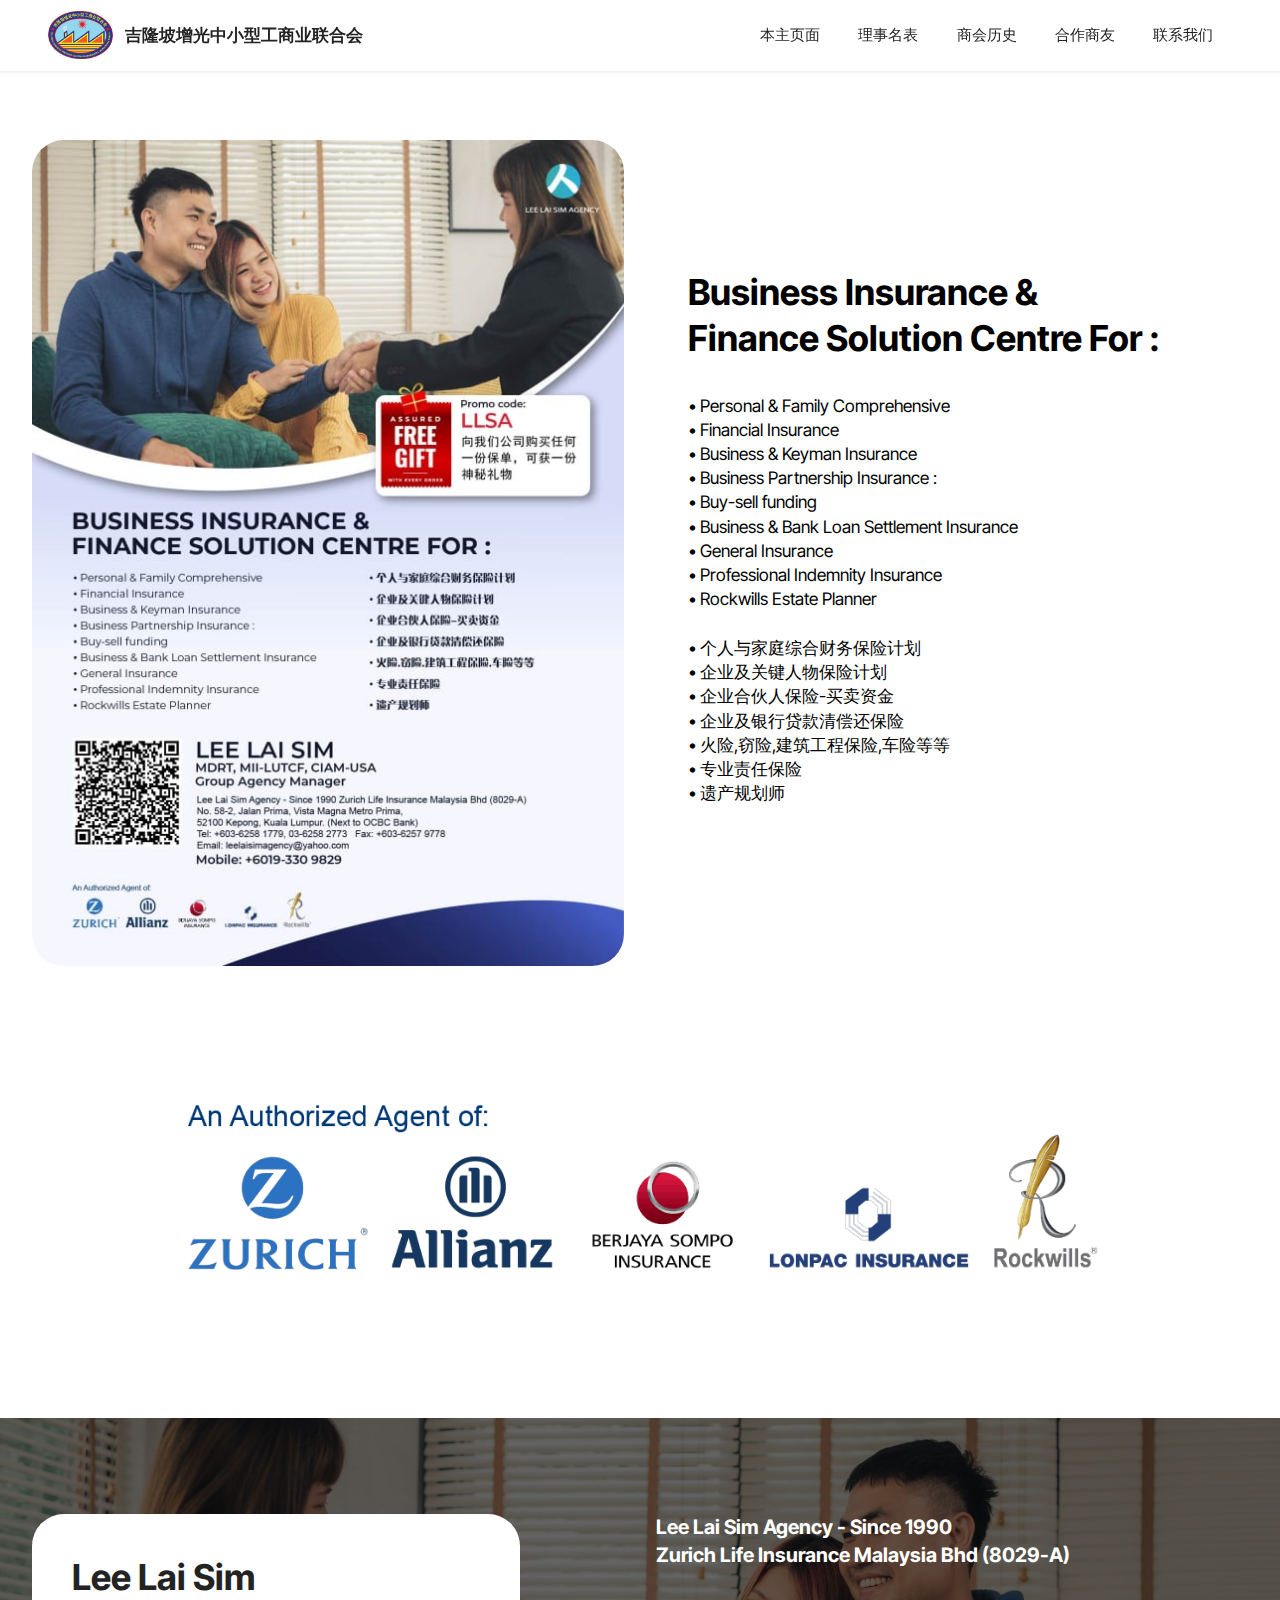
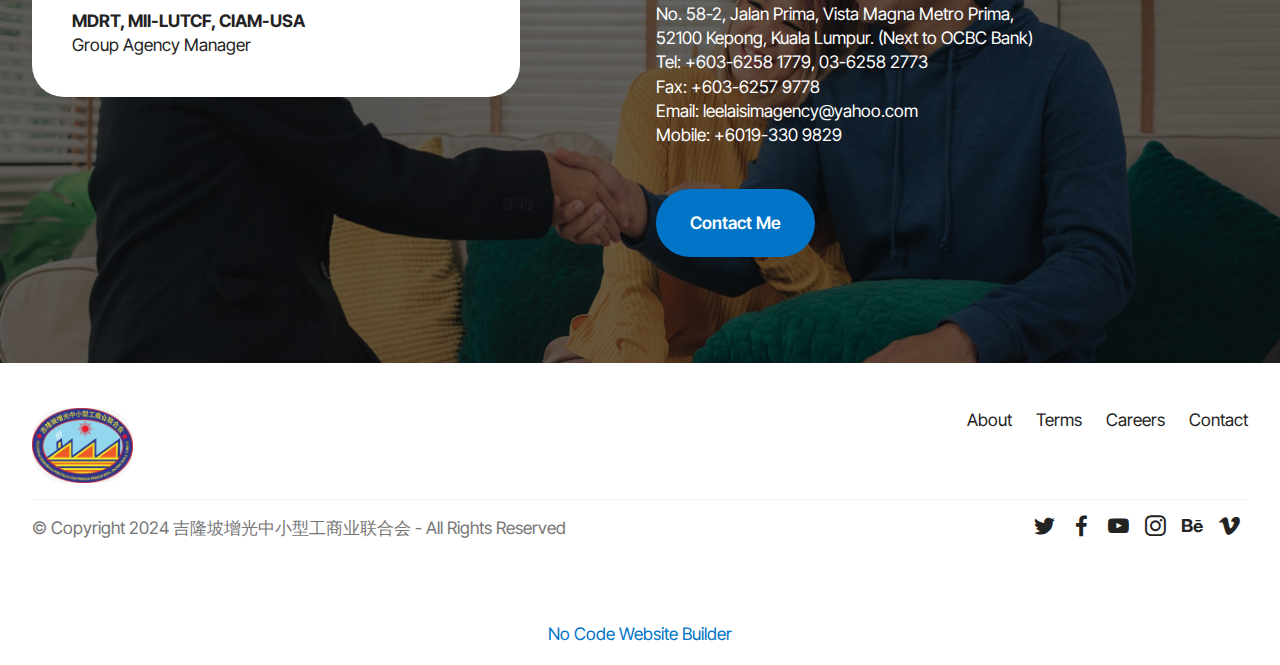
==== commit a7c992fc: "create github pages" ====
--- a/ad-1.html
+++ b/ad-1.html
@@ -19,7 +19,7 @@
   <link rel="stylesheet" href="assets/theme/css/style.css">
   <link rel="preload" href="https://fonts.googleapis.com/css?family=Inter+Tight:100,200,300,400,500,600,700,800,900,100i,200i,300i,400i,500i,600i,700i,800i,900i&display=swap" as="style" onload="this.onload=null;this.rel='stylesheet'">
   <noscript><link rel="stylesheet" href="https://fonts.googleapis.com/css?family=Inter+Tight:100,200,300,400,500,600,700,800,900,100i,200i,300i,400i,500i,600i,700i,800i,900i&display=swap"></noscript>
-  <link rel="preload" as="style" href="assets/mobirise/css/mbr-additional.css?v=y1FM6R"><link rel="stylesheet" href="assets/mobirise/css/mbr-additional.css?v=y1FM6R" type="text/css">
+  <link rel="preload" as="style" href="assets/mobirise/css/mbr-additional.css?v=l32rJ7"><link rel="stylesheet" href="assets/mobirise/css/mbr-additional.css?v=l32rJ7" type="text/css">
 
   
   
@@ -34,7 +34,7 @@
         <div class="container">
             <div class="navbar-brand">
                 <span class="navbar-logo">
-                    <a href="https://mobiri.se">
+                    <a href="index.html">
                         <img src="assets/images/logo-429x319.jpg" alt="Mobirise Website Builder" style="height: 3rem;">
                     </a>
                 </span>
@@ -191,34 +191,34 @@
                 <div class="col-md-6">
                     <div class="social-list align-right">
                         <div class="soc-item">
-                            <a href="https://twitter.com/mobirise" target="_blank">
-                                <span class="socicon-twitter socicon mbr-iconfont mbr-iconfont-social"></span>
-                            </a>
-                        </div>
-                        <div class="soc-item">
-                            <a href="https://www.facebook.com/pages/Mobirise/1616226671953247" target="_blank">
-                                <span class="socicon-facebook socicon mbr-iconfont mbr-iconfont-social"></span>
-                            </a>
-                        </div>
-                        <div class="soc-item">
-                            <a href="https://www.youtube.com/c/mobirise" target="_blank">
-                                <span class="socicon-youtube socicon mbr-iconfont mbr-iconfont-social"></span>
-                            </a>
-                        </div>
-                        <div class="soc-item">
-                            <a href="https://instagram.com/mobirise" target="_blank">
-                                <span class="socicon-instagram socicon mbr-iconfont mbr-iconfont-social"></span>
-                            </a>
-                        </div>
-                        <div class="soc-item">
-                            <a href="https://www.behance.net/Mobirise" target="_blank">
-                                <span class="socicon-behance socicon mbr-iconfont mbr-iconfont-social"></span>
-                            </a>
-                        </div>
-                        <div class="soc-item">
-                            <a href="https://vimeo.com/mobirise" target="_blank">
-                                <span class="socicon-vimeo socicon mbr-iconfont mbr-iconfont-social"></span>
-                            </a>
+                            
+                                <span class="mbr-iconfont mbr-iconfont-social socicon-twitter socicon"></span>
+                            
+                        </div>
+                        <div class="soc-item">
+                            
+                                <span class="mbr-iconfont mbr-iconfont-social socicon-facebook socicon"></span>
+                            
+                        </div>
+                        <div class="soc-item">
+                            
+                                <span class="mbr-iconfont mbr-iconfont-social socicon-youtube socicon"></span>
+                            
+                        </div>
+                        <div class="soc-item">
+                            
+                                <span class="mbr-iconfont mbr-iconfont-social socicon-instagram socicon"></span>
+                            
+                        </div>
+                        <div class="soc-item">
+                            
+                                <span class="mbr-iconfont mbr-iconfont-social socicon-behance socicon"></span>
+                            
+                        </div>
+                        <div class="soc-item">
+                            
+                                <span class="mbr-iconfont mbr-iconfont-social socicon-vimeo socicon"></span>
+                            
                         </div>
                     </div>
                 </div>
@@ -228,7 +228,7 @@
         </div>
 
     </div>
-</section><section class="display-7" style="padding: 0;align-items: center;justify-content: center;flex-wrap: wrap;    align-content: center;display: flex;position: relative;height: 4rem;"><a href="https://mobiri.se/689360" style="flex: 1 1;height: 4rem;position: absolute;width: 100%;z-index: 1;"><img alt="" style="height: 4rem;" src="[data-uri]"></a><p style="margin: 0;text-align: center;" class="display-7">&#8204;</p><a style="z-index:1" href="https://mobirise.com/builder/ai-website-creator.html">AI Website Creator</a></section><script src="assets/bootstrap/js/bootstrap.bundle.min.js"></script>  <script src="assets/smoothscroll/smooth-scroll.js"></script>  <script src="assets/ytplayer/index.js"></script>  <script src="assets/dropdown/js/navbar-dropdown.js"></script>  <script src="assets/theme/js/script.js"></script>  
+</section><section class="display-7" style="padding: 0;align-items: center;justify-content: center;flex-wrap: wrap;    align-content: center;display: flex;position: relative;height: 4rem;"><a href="https://mobiri.se/689360" style="flex: 1 1;height: 4rem;position: absolute;width: 100%;z-index: 1;"><img alt="" style="height: 4rem;" src="[data-uri]"></a><p style="margin: 0;text-align: center;" class="display-7">&#8204;</p><a style="z-index:1" href="https://mobirise.com/builder/no-code-website-builder.html">No Code Website Builder</a></section><script src="assets/bootstrap/js/bootstrap.bundle.min.js"></script>  <script src="assets/smoothscroll/smooth-scroll.js"></script>  <script src="assets/ytplayer/index.js"></script>  <script src="assets/dropdown/js/navbar-dropdown.js"></script>  <script src="assets/theme/js/script.js"></script>  
   
   
 </body>
